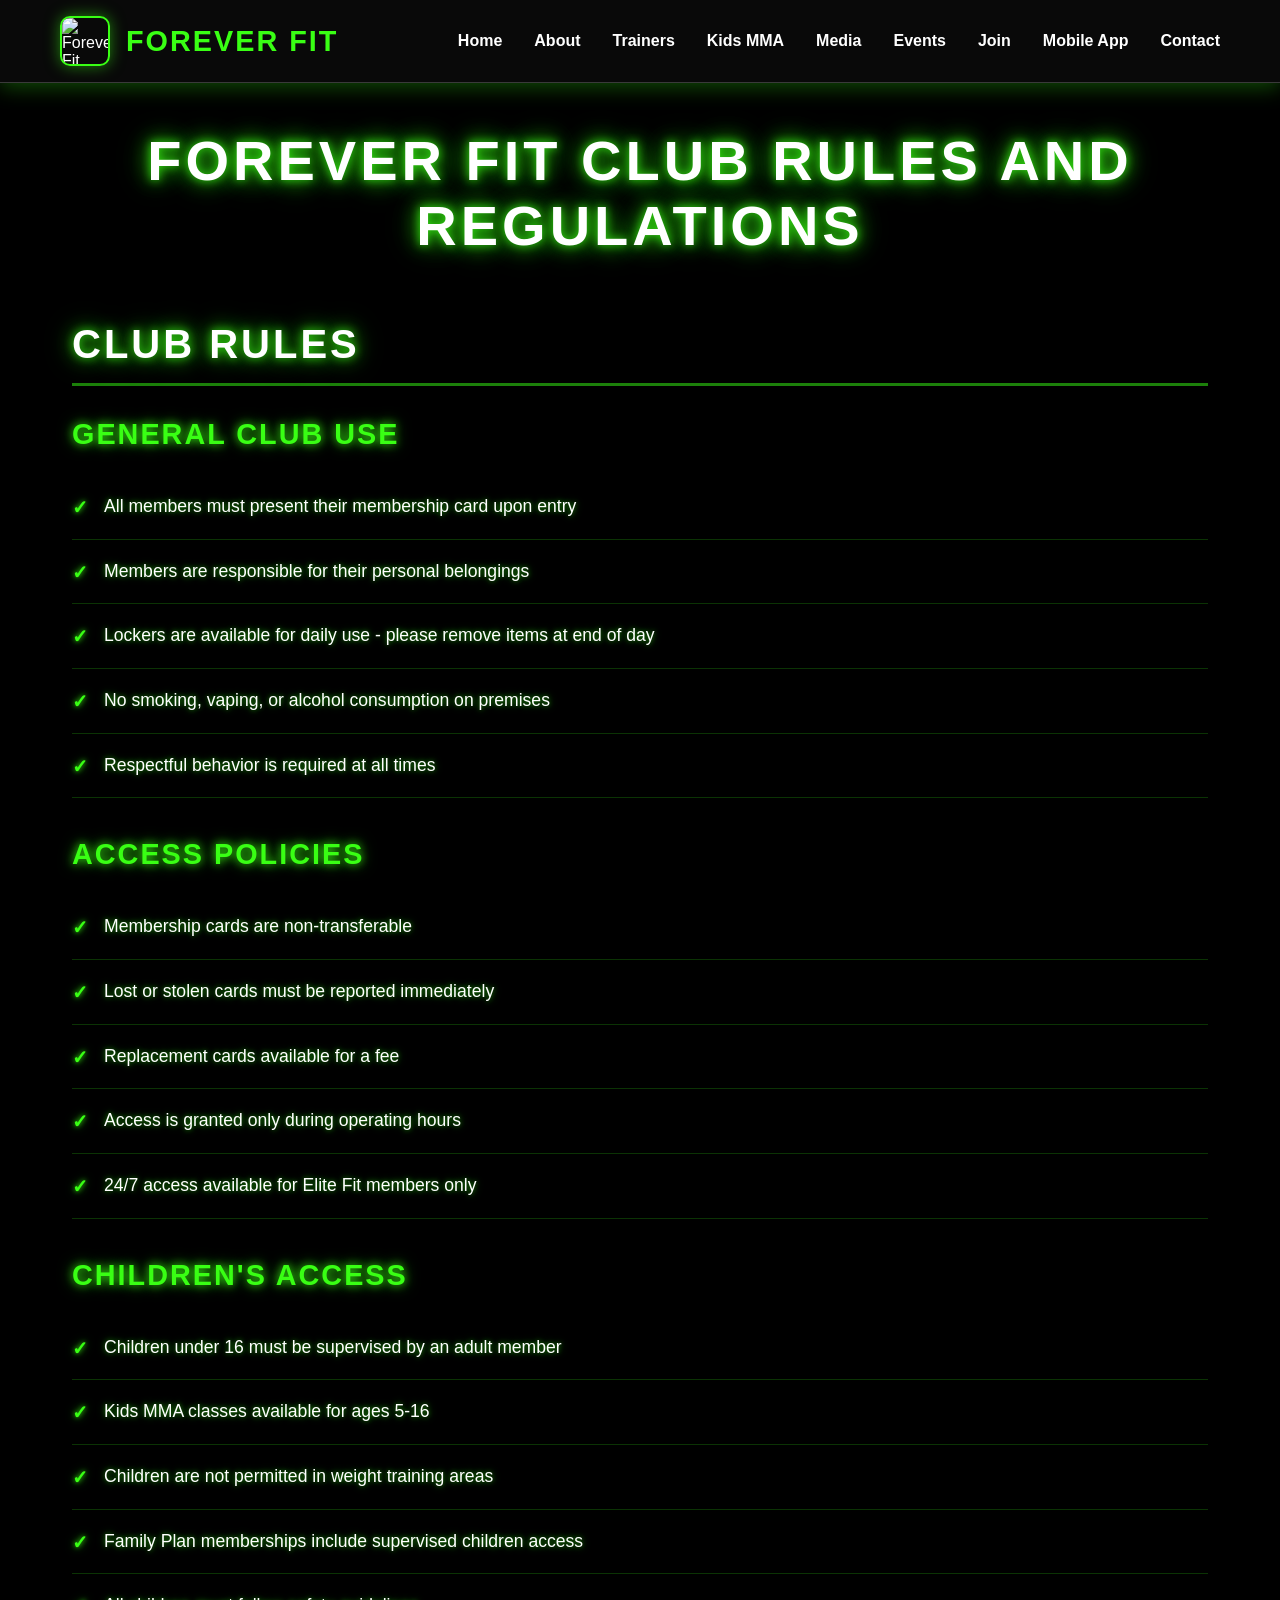
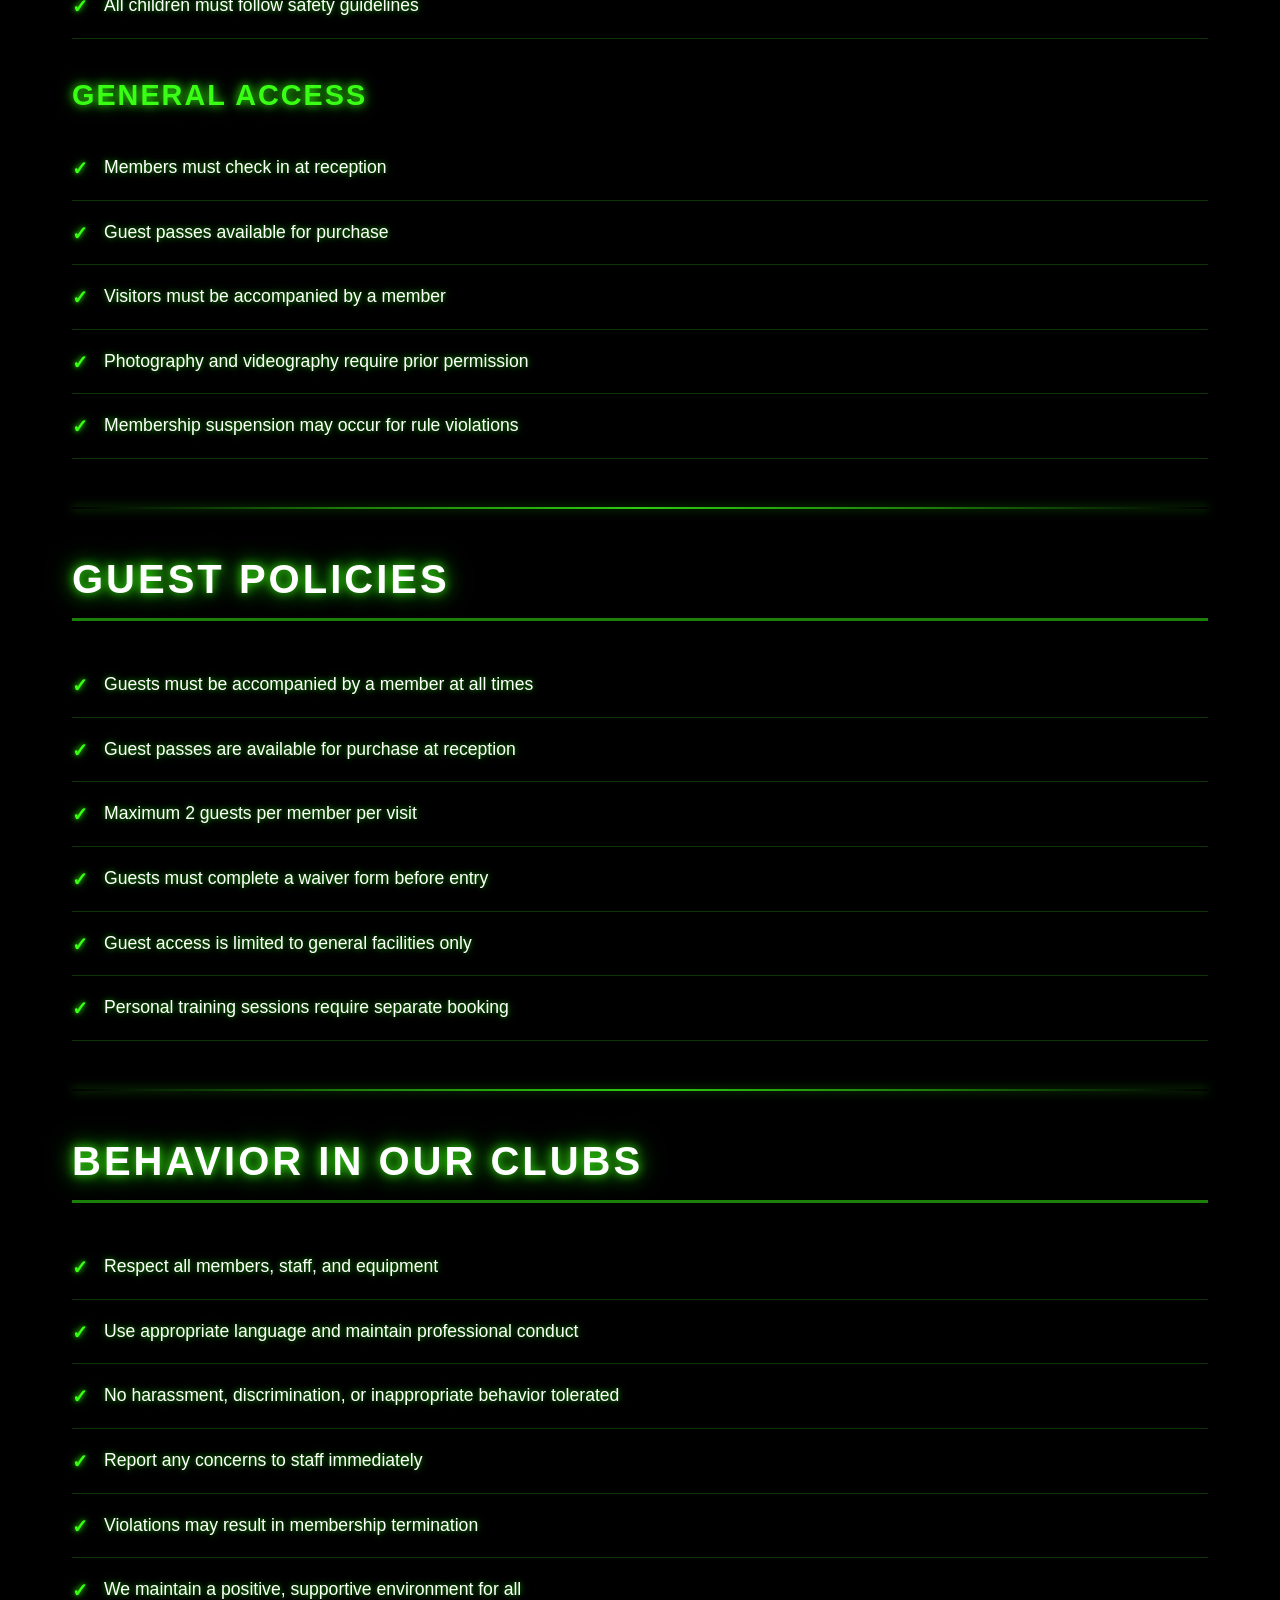
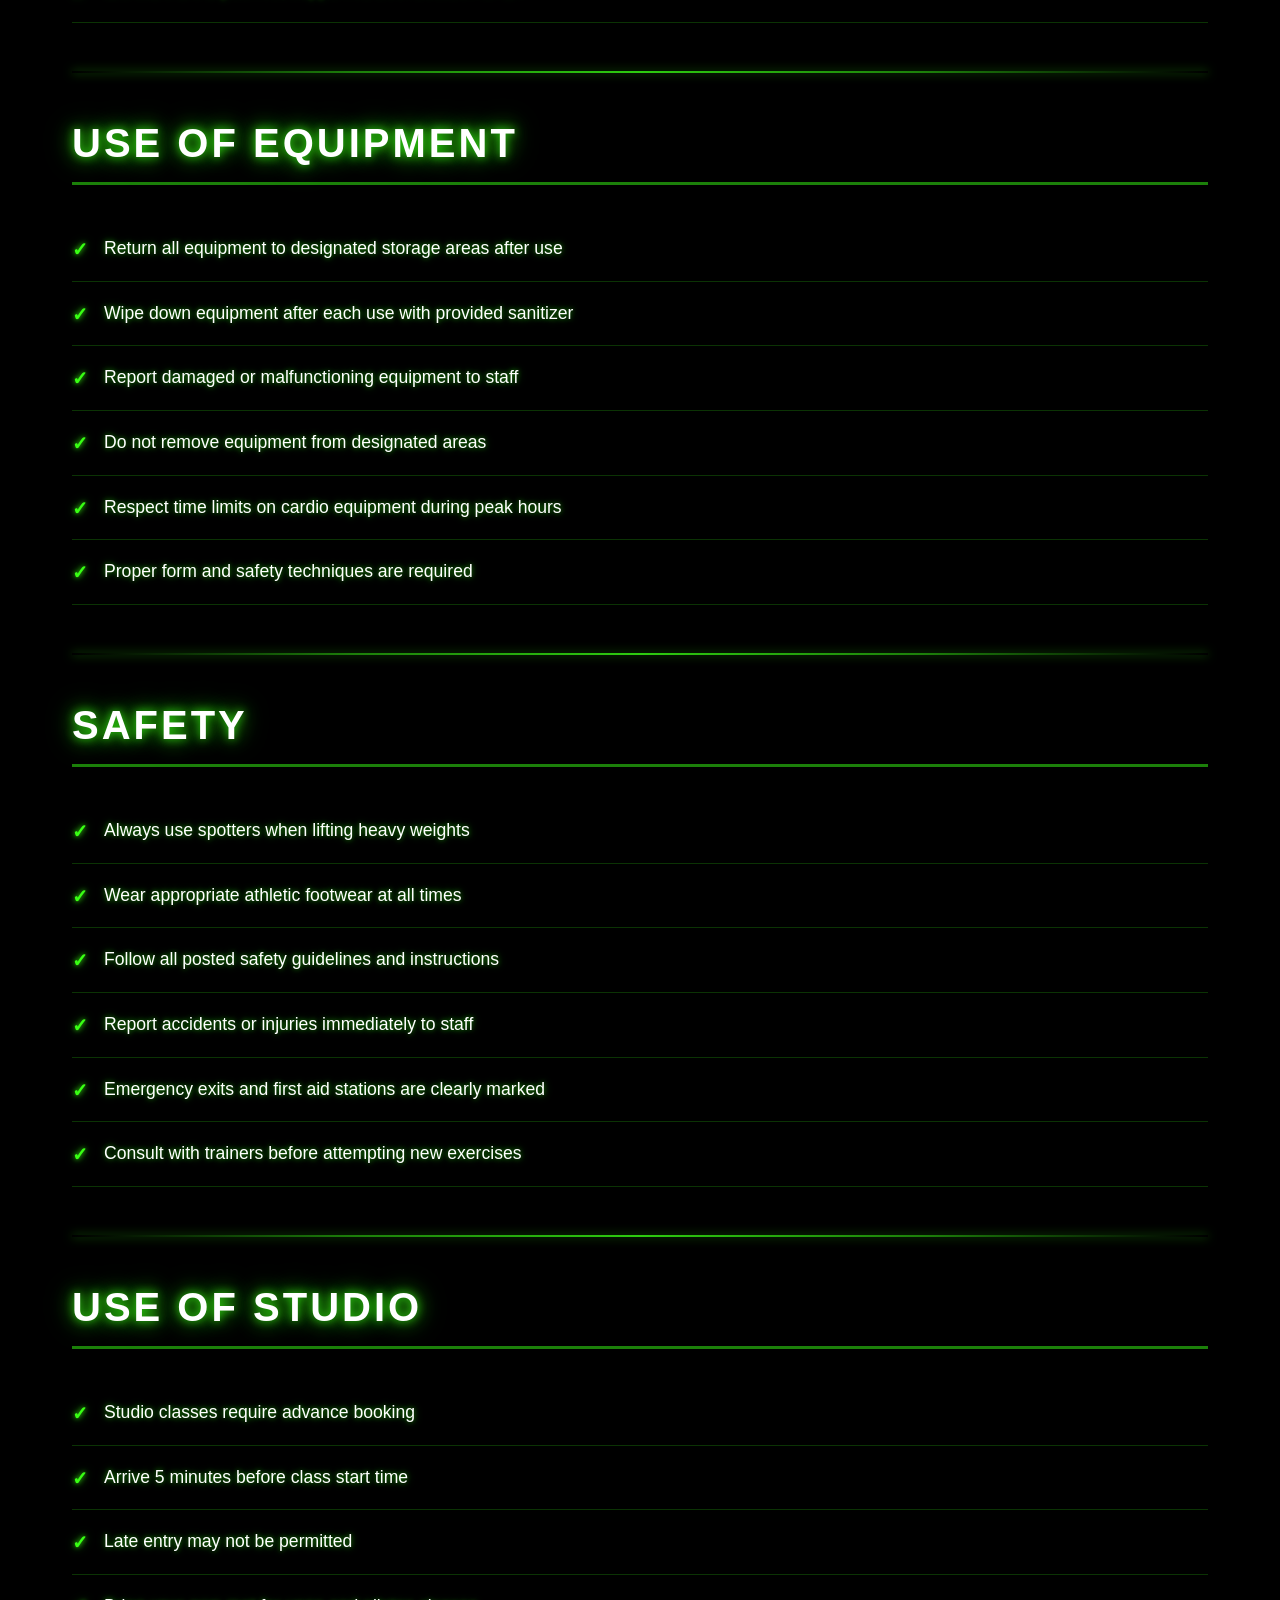
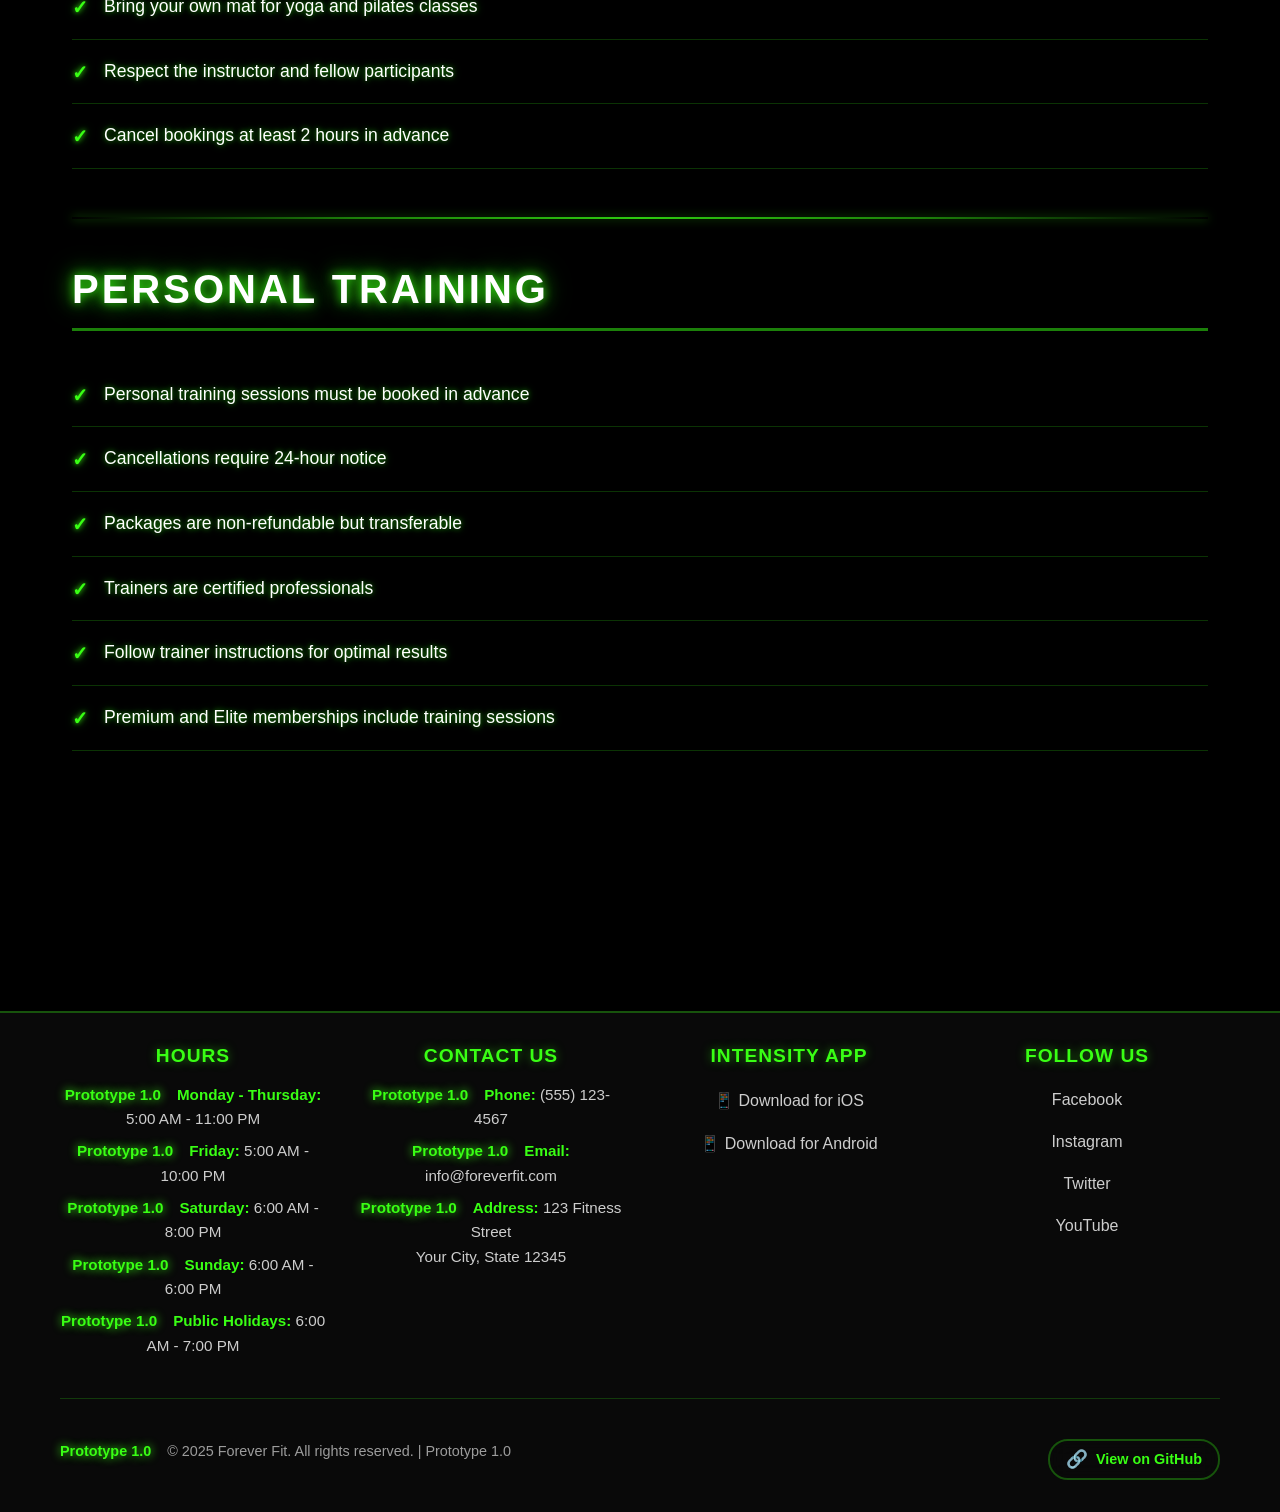
==== gym-rules.html @ a6844ccd "Complete mobile-responsive website - all pages optimized for mobile browsers" ====
<!DOCTYPE html>
<html lang="en">
<head>
    <meta charset="UTF-8">
    <meta name="viewport" content="width=device-width, initial-scale=1.0">
    <meta name="description" content="Forever Fit Gym - Club Rules and Regulations">
    <title>Forever Fit - Club Rules and Regulations</title>
    <link rel="stylesheet" href="css/styles.css">
    <link rel="stylesheet" href="css/gym-rules.css">
</head>
<body>
    <!-- Top Navigation Section -->
    <nav class="navbar" role="navigation" aria-label="Main navigation">
        <div class="nav-container">
            <div class="logo">
                <img src="images/splash enhanced.jpeg" alt="Forever Fit Logo" class="logo-image">
                <h1>FOREVER FIT</h1>
            </div>
            <ul class="nav-menu">
                <li><a href="index.html#home">Home</a></li>
                <li><a href="index.html#about">About</a></li>
                <li><a href="index.html#trainers">Trainers</a></li>
                <li><a href="index.html#kids-mma">Kids MMA</a></li>
                <li><a href="index.html#media">Media</a></li>
                <li><a href="index.html#events">Events</a></li>
                <li><a href="index.html#join">Join</a></li>
                <li><a href="index.html#mobile-app">Mobile App</a></li>
                <li><a href="index.html#contact">Contact</a></li>
            </ul>
            <button class="menu-toggle" aria-label="Toggle menu" aria-expanded="false">
                <span></span>
                <span></span>
                <span></span>
            </button>
        </div>
    </nav>

    <!-- Gym Rules Page Content -->
    <div class="gym-rules-page">
        <div class="gym-rules-background"></div>
        <div class="gym-rules-overlay"></div>
        
        <div class="gym-rules-container">
            <h1 class="gym-rules-main-title">FOREVER FIT CLUB RULES AND REGULATIONS</h1>
            
            <!-- Club Rules Section -->
            <section class="rules-section">
                <h2 class="rules-section-title">CLUB RULES</h2>
                
                <div class="rules-subsection">
                    <h3 class="rules-subtitle">General Club Use</h3>
                    <ul class="rules-list">
                        <li>All members must present their membership card upon entry</li>
                        <li>Members are responsible for their personal belongings</li>
                        <li>Lockers are available for daily use - please remove items at end of day</li>
                        <li>No smoking, vaping, or alcohol consumption on premises</li>
                        <li>Respectful behavior is required at all times</li>
                    </ul>
                </div>
                
                <div class="rules-subsection">
                    <h3 class="rules-subtitle">Access Policies</h3>
                    <ul class="rules-list">
                        <li>Membership cards are non-transferable</li>
                        <li>Lost or stolen cards must be reported immediately</li>
                        <li>Replacement cards available for a fee</li>
                        <li>Access is granted only during operating hours</li>
                        <li>24/7 access available for Elite Fit members only</li>
                    </ul>
                </div>
                
                <div class="rules-subsection">
                    <h3 class="rules-subtitle">Children's Access</h3>
                    <ul class="rules-list">
                        <li>Children under 16 must be supervised by an adult member</li>
                        <li>Kids MMA classes available for ages 5-16</li>
                        <li>Children are not permitted in weight training areas</li>
                        <li>Family Plan memberships include supervised children access</li>
                        <li>All children must follow safety guidelines</li>
                    </ul>
                </div>
                
                <div class="rules-subsection">
                    <h3 class="rules-subtitle">General Access</h3>
                    <ul class="rules-list">
                        <li>Members must check in at reception</li>
                        <li>Guest passes available for purchase</li>
                        <li>Visitors must be accompanied by a member</li>
                        <li>Photography and videography require prior permission</li>
                        <li>Membership suspension may occur for rule violations</li>
                    </ul>
                </div>
            </section>
            
            <div class="rules-divider"></div>
            
            <!-- Guest Policies Section -->
            <section class="rules-section">
                <h2 class="rules-section-title">GUEST POLICIES</h2>
                <ul class="rules-list">
                    <li>Guests must be accompanied by a member at all times</li>
                    <li>Guest passes are available for purchase at reception</li>
                    <li>Maximum 2 guests per member per visit</li>
                    <li>Guests must complete a waiver form before entry</li>
                    <li>Guest access is limited to general facilities only</li>
                    <li>Personal training sessions require separate booking</li>
                </ul>
            </section>
            
            <div class="rules-divider"></div>
            
            <!-- Behavior in Our Clubs -->
            <section class="rules-section">
                <h2 class="rules-section-title">BEHAVIOR IN OUR CLUBS</h2>
                <ul class="rules-list">
                    <li>Respect all members, staff, and equipment</li>
                    <li>Use appropriate language and maintain professional conduct</li>
                    <li>No harassment, discrimination, or inappropriate behavior tolerated</li>
                    <li>Report any concerns to staff immediately</li>
                    <li>Violations may result in membership termination</li>
                    <li>We maintain a positive, supportive environment for all</li>
                </ul>
            </section>
            
            <div class="rules-divider"></div>
            
            <!-- Use of Equipment -->
            <section class="rules-section">
                <h2 class="rules-section-title">USE OF EQUIPMENT</h2>
                <ul class="rules-list">
                    <li>Return all equipment to designated storage areas after use</li>
                    <li>Wipe down equipment after each use with provided sanitizer</li>
                    <li>Report damaged or malfunctioning equipment to staff</li>
                    <li>Do not remove equipment from designated areas</li>
                    <li>Respect time limits on cardio equipment during peak hours</li>
                    <li>Proper form and safety techniques are required</li>
                </ul>
            </section>
            
            <div class="rules-divider"></div>
            
            <!-- Safety -->
            <section class="rules-section">
                <h2 class="rules-section-title">SAFETY</h2>
                <ul class="rules-list">
                    <li>Always use spotters when lifting heavy weights</li>
                    <li>Wear appropriate athletic footwear at all times</li>
                    <li>Follow all posted safety guidelines and instructions</li>
                    <li>Report accidents or injuries immediately to staff</li>
                    <li>Emergency exits and first aid stations are clearly marked</li>
                    <li>Consult with trainers before attempting new exercises</li>
                </ul>
            </section>
            
            <div class="rules-divider"></div>
            
            <!-- Use of Studio -->
            <section class="rules-section">
                <h2 class="rules-section-title">USE OF STUDIO</h2>
                <ul class="rules-list">
                    <li>Studio classes require advance booking</li>
                    <li>Arrive 5 minutes before class start time</li>
                    <li>Late entry may not be permitted</li>
                    <li>Bring your own mat for yoga and pilates classes</li>
                    <li>Respect the instructor and fellow participants</li>
                    <li>Cancel bookings at least 2 hours in advance</li>
                </ul>
            </section>
            
            <div class="rules-divider"></div>
            
            <!-- Personal Training -->
            <section class="rules-section">
                <h2 class="rules-section-title">PERSONAL TRAINING</h2>
                <ul class="rules-list">
                    <li>Personal training sessions must be booked in advance</li>
                    <li>Cancellations require 24-hour notice</li>
                    <li>Packages are non-refundable but transferable</li>
                    <li>Trainers are certified professionals</li>
                    <li>Follow trainer instructions for optimal results</li>
                    <li>Premium and Elite memberships include training sessions</li>
                </ul>
            </section>
        </div>
    </div>

    <!-- Footer -->
    <footer class="footer gym-rules-footer">
        <div class="container">
            <div class="footer-content">
                <div class="footer-section">
                    <h3>Hours</h3>
                    <p><strong>Monday - Thursday:</strong> 5:00 AM - 11:00 PM</p>
                    <p><strong>Friday:</strong> 5:00 AM - 10:00 PM</p>
                    <p><strong>Saturday:</strong> 6:00 AM - 8:00 PM</p>
                    <p><strong>Sunday:</strong> 6:00 AM - 6:00 PM</p>
                    <p><strong>Public Holidays:</strong> 6:00 AM - 7:00 PM</p>
                </div>
                
                <div class="footer-section">
                    <h3>Contact Us</h3>
                    <p><strong>Phone:</strong> (555) 123-4567</p>
                    <p><strong>Email:</strong> info@foreverfit.com</p>
                    <p><strong>Address:</strong> 123 Fitness Street<br>Your City, State 12345</p>
                </div>
                
                <div class="footer-section">
                    <h3>Intensity App</h3>
                    <div class="app-links">
                        <a href="https://apps.apple.com/app/forevergym" target="_blank" class="app-link">📱 Download for iOS</a>
                        <a href="https://play.google.com/store/apps/details?id=com.forevergym" target="_blank" class="app-link">📱 Download for Android</a>
                    </div>
                </div>
                
                <div class="footer-section">
                    <h3>Follow Us</h3>
                    <div class="social-links">
                        <a href="#" class="social-link">Facebook</a>
                        <a href="#" class="social-link">Instagram</a>
                        <a href="#" class="social-link">Twitter</a>
                        <a href="#" class="social-link">YouTube</a>
                    </div>
                </div>
            </div>
            
            <div class="footer-bottom">
                <p>&copy; 2025 Forever Fit. All rights reserved. | Prototype 1.0</p>
                <div class="footer-links">
                    <a href="https://github.com/Seanpenny/forever_fit_website" target="_blank" rel="noopener noreferrer" class="github-link">
                        <span>🔗</span> View on GitHub
                    </a>
                </div>
            </div>
        </div>
    </footer>

    <script src="js/main.js"></script>
</body>
</html>
---- css/styles.css ----
/* Forever Fit Gym Website - Green Theme with Matrix Warp Effect */

:root {
    /* Professional Black & White with Minimal Green Accents */
    --lime-green: #39FF14;
    --lime-green-dark: #2ECC00;
    --lime-green-light: #7AFF5C;
    --green-accent: #00FF41;
    --green-subtle: rgba(57, 255, 20, 0.2);
    --green-minimal: rgba(57, 255, 20, 0.1);
    --dark-bg: #000000;
    --dark-surface: #0F0F0F;
    --dark-surface-light: #1A1A1A;
    --text-light: #FFFFFF;
    --text-light-muted: rgba(255, 255, 255, 0.9);
    --text-dark: #000000;
    --overlay-dark: rgba(0, 0, 0, 0.7);
    --border-subtle: rgba(255, 255, 255, 0.2);
    --accent-white: #FFFFFF;
    --accent-gray: #808080;
}

* {
    margin: 0;
    padding: 0;
    box-sizing: border-box;
}

html {
    scroll-behavior: smooth;
}

body {
    font-family: -apple-system, BlinkMacSystemFont, 'Segoe UI', 'Roboto', 'Oxygen',
        'Ubuntu', 'Cantarell', 'Fira Sans', 'Droid Sans', 'Helvetica Neue', sans-serif;
    -webkit-font-smoothing: antialiased;
    -moz-osx-font-smoothing: grayscale;
    background-color: var(--dark-bg);
    color: var(--text-light);
    overflow-x: hidden;
}

.container {
    max-width: 1200px;
    margin: 0 auto;
    padding: 0 20px;
}

/* ===== NAVIGATION SECTION ===== */
.navbar {
    position: fixed;
    top: 0;
    left: 0;
    right: 0;
    background: rgba(10, 10, 10, 0.98);
    backdrop-filter: blur(10px);
    z-index: 1000;
    padding: 1rem 0;
    border-bottom: 1px solid var(--border-subtle);
    box-shadow: 0 2px 10px rgba(0, 0, 0, 0.5);
}

.nav-container {
    max-width: 1200px;
    margin: 0 auto;
    padding: 0 20px;
    display: flex;
    justify-content: space-between;
    align-items: center;
}

.logo {
    display: flex;
    align-items: center;
    gap: 1rem;
}

.logo-image {
    width: 50px;
    height: 50px;
    object-fit: cover;
    border-radius: 10px;
    border: 2px solid var(--lime-green);
    box-shadow: 0 0 15px rgba(57, 255, 20, 0.5);
    transition: all 0.3s ease;
}

.logo-image:hover {
    transform: scale(1.1) rotate(5deg);
    box-shadow: 0 0 25px rgba(57, 255, 20, 0.8);
}

.logo h1 {
    font-size: 1.8rem;
    font-weight: 900;
    color: var(--lime-green);
    letter-spacing: 2px;
    margin: 0;
}

.nav-menu {
    display: flex;
    list-style: none;
    gap: 2rem;
}

.nav-menu a {
    color: var(--text-light);
    text-decoration: none;
    font-weight: 600;
    font-size: 1rem;
    transition: all 0.3s ease;
    position: relative;
    padding: 0.5rem 0;
}

.nav-menu a::after {
    content: '';
    position: absolute;
    bottom: 0;
    left: 0;
    width: 0;
    height: 2px;
    background: var(--lime-green);
    transition: width 0.3s ease;
}

.nav-menu a:hover {
    color: var(--lime-green);
}

.nav-menu a:hover::after {
    width: 100%;
}

.nav-menu a.gym-rules-btn::after {
    display: none;
}

.menu-toggle {
    display: none;
    flex-direction: column;
    background: transparent;
    border: none;
    cursor: pointer;
    gap: 5px;
    padding: 5px;
    z-index: 1001;
}

.menu-toggle span {
    width: 25px;
    height: 3px;
    background: var(--lime-green);
    transition: all 0.3s ease;
    display: block;
}

.menu-toggle.active span:nth-child(1) {
    transform: rotate(45deg) translate(8px, 8px);
}

.menu-toggle.active span:nth-child(2) {
    opacity: 0;
}

.menu-toggle.active span:nth-child(3) {
    transform: rotate(-45deg) translate(7px, -7px);
}

/* Gym Rules Button in Navigation */
.gym-rules-btn {
    display: flex;
    align-items: center;
    gap: 0.5rem;
    padding: 0.5rem 1rem;
    background: rgba(26, 26, 26, 0.9);
    border: 2px solid rgba(57, 255, 20, 0.5);
    border-radius: 8px;
    transition: all 0.3s ease;
    position: relative;
}

.gym-rules-btn:hover {
    background: rgba(57, 255, 20, 0.2);
    border-color: rgba(57, 255, 20, 1);
    box-shadow: 0 0 15px rgba(57, 255, 20, 0.5);
    transform: translateY(-2px);
}

.gym-rules-text {
    color: var(--lime-green);
    font-weight: 700;
    font-size: 0.9rem;
    text-transform: uppercase;
    letter-spacing: 1px;
}

.gym-rules-logo {
    width: 24px;
    height: 24px;
    border-radius: 4px;
    object-fit: cover;
    border: 1px solid rgba(57, 255, 20, 0.5);
}

@media (max-width: 768px) {
    .gym-rules-btn {
        padding: 0.4rem 0.8rem;
        margin-top: 0.5rem;
    }
    
    .gym-rules-text {
        font-size: 0.8rem;
    }
    
    .gym-rules-logo {
        width: 20px;
        height: 20px;
    }
}

/* ===== SECTION 1: HERO WITH MATRIX WARP BACKGROUND ===== */
.hero-section {
    position: relative;
    min-height: 100vh;
    display: flex;
    align-items: center;
    justify-content: center;
    overflow: hidden;
    padding-top: 80px;
}

/* Gym Rules Button - Top Right Corner */
.gym-rules-btn-corner {
    position: absolute;
    top: 100px;
    right: 30px;
    z-index: 100;
    display: flex;
    align-items: center;
    gap: 0.5rem;
    padding: 0.6rem 1rem;
    background: rgba(0, 0, 0, 0.85);
    border: 2px solid rgba(57, 255, 20, 0.6);
    border-radius: 8px;
    text-decoration: none;
    transition: all 0.3s ease;
    backdrop-filter: blur(10px);
    box-shadow: 0 4px 15px rgba(0, 0, 0, 0.5);
}

.gym-rules-btn-corner:hover {
    background: rgba(57, 255, 20, 0.15);
    border-color: rgba(57, 255, 20, 1);
    box-shadow: 0 0 20px rgba(57, 255, 20, 0.6);
    transform: translateY(-2px);
}

.gym-rules-btn-corner span {
    color: var(--lime-green);
    font-weight: 700;
    font-size: 0.85rem;
    text-transform: uppercase;
    letter-spacing: 1px;
}

.gym-rules-icon {
    width: 24px;
    height: 24px;
    border-radius: 4px;
    object-fit: cover;
    border: 1px solid rgba(57, 255, 20, 0.5);
}

/* Hero Background Image - Slides from Bottom */
.hero-background-image {
    position: absolute;
    top: 0;
    left: 0;
    width: 100%;
    height: 100%;
    background-image: url('../images/ff_newhome.jpg');
    background-size: cover;
    background-position: center;
    background-repeat: no-repeat;
    z-index: 0;
    opacity: 0;
    transform: translateY(100%);
    transition: opacity 0.3s ease;
}

.hero-section.animate .hero-background-image {
    animation: slideInFromBottom 1.2s ease-out 0.3s forwards;
}

@keyframes slideInFromBottom {
    from {
        opacity: 0;
        transform: translateY(100%);
    }
    to {
        opacity: 1;
        transform: translateY(0);
    }
}

.hero-background {
    position: absolute;
    top: 0;
    left: 0;
    width: 100%;
    height: 100%;
    z-index: 1;
    overflow: hidden;
    background-image: url('../images/ff_newhome.jpg');
    background-size: cover;
    background-position: center;
    background-repeat: no-repeat;
}

.hero-video {
    position: absolute;
    top: 0;
    left: 0;
    width: 100%;
    height: 100%;
    object-fit: cover;
    min-width: 100%;
    min-height: 100%;
    z-index: 1;
    pointer-events: none;
    will-change: transform;
    /* GIF support */
    display: block;
}

/* Subtle Overlay - Professional */
.matrix-overlay {
    position: absolute;
    top: 0;
    left: 0;
    width: 100%;
    height: 100%;
    background: rgba(0, 0, 0, 0.3);
    z-index: 2;
}

.hero-content {
    position: relative;
    z-index: 3;
    text-align: center;
    padding: 2rem;
    animation: fadeInUp 1s ease-out;
}

.hero-title {
    font-size: 4rem;
    font-weight: 900;
    color: var(--lime-green);
    margin-bottom: 1rem;
    letter-spacing: 3px;
}

.hero-subtitle {
    font-size: 1.5rem;
    color: var(--text-light);
    margin-bottom: 2rem;
    text-shadow: 0 2px 10px rgba(0, 0, 0, 0.8);
}

.hero-buttons {
    display: flex;
    gap: 1.5rem;
    justify-content: center;
    flex-wrap: wrap;
    margin-top: 1rem;
}

.cta-button {
    background: var(--lime-green);
    color: var(--text-dark);
    border: none;
    padding: 1rem 3rem;
    font-size: 1.2rem;
    font-weight: 700;
    border-radius: 50px;
    cursor: pointer;
    transition: all 0.3s ease;
    box-shadow: 0 4px 15px rgba(0, 0, 0, 0.3);
    text-transform: uppercase;
    letter-spacing: 1px;
    text-decoration: none;
    display: inline-block;
}

.cta-button:hover {
    transform: translateY(-3px);
    box-shadow: 0 6px 20px rgba(0, 0, 0, 0.4);
    background: var(--lime-green-light);
}

.cta-primary {
    background: var(--lime-green);
    color: var(--text-dark);
}

.cta-primary:hover {
    background: var(--lime-green-light);
}

.cta-secondary {
    background: transparent;
    color: var(--lime-green);
    border: 2px solid var(--lime-green);
}

.cta-secondary:hover {
    background: rgba(57, 255, 20, 0.1);
    border-color: var(--lime-green-light);
    color: var(--lime-green-light);
    box-shadow: 0 6px 20px rgba(57, 255, 20, 0.3);
}

.cta-button-secondary {
    background: transparent;
    color: var(--lime-green);
    border: 2px solid var(--lime-green);
}

.cta-button-secondary:hover {
    background: rgba(57, 255, 20, 0.1);
    border-color: var(--lime-green-light);
    color: var(--lime-green-light);
    box-shadow: 0 6px 20px rgba(57, 255, 20, 0.3);
}

/* Scroll indicator removed - replaced with two hero buttons */

@keyframes fadeInUp {
    from {
        opacity: 0;
        transform: translateY(30px);
    }
    to {
        opacity: 1;
        transform: translateY(0);
    }
}

/* ===== SECTION 2: ABOUT SECTION ===== */
.about-section {
    padding: 80px 0;
    background: var(--dark-bg);
    position: relative;
    min-height: 450px;
    display: flex;
    align-items: center;
    overflow: hidden;
}

.about-background-image {
    position: absolute;
    top: 0;
    left: 0;
    width: 100%;
    height: 100%;
    background-image: url('../images/FF img2.jpg');
    background-size: cover;
    background-position: center;
    background-repeat: no-repeat;
    z-index: 0;
    opacity: 0;
    transform: translateX(100%);
    transition: opacity 0.3s ease;
}

.about-section.animate .about-background-image {
    animation: slideInFromRightBackground 1.2s ease-out 0.3s forwards;
}

@keyframes slideInFromRightBackground {
    from {
        opacity: 0;
        transform: translateX(100%);
    }
    to {
        opacity: 0.3;
        transform: translateX(0);
    }
}

.about-section::before {
    content: '';
    position: absolute;
    top: 0;
    left: 0;
    right: 0;
    height: 1px;
    background: var(--border-subtle);
}

.section-title {
    font-size: 3rem;
    font-weight: 900;
    color: var(--text-light);
    text-align: center;
    margin-bottom: 3rem;
    letter-spacing: 2px;
    display: flex;
    justify-content: center;
    align-items: center;
    gap: 1rem;
    flex-wrap: wrap;
}

.section-title .title-word {
    display: inline-block;
    opacity: 0;
    transform: translateX(200px);
}

.section-title.animate .title-word:nth-child(1) {
    animation: slideInFromRight 0.6s ease-out 0.3s forwards;
}

.section-title.animate .title-word:nth-child(2) {
    animation: slideInFromRight 0.6s ease-out 0.7s forwards;
}

.section-title.animate .title-word:nth-child(3) {
    animation: slideInFromRight 0.6s ease-out 1.1s forwards;
}

.section-title.animate .title-word:nth-child(4) {
    animation: slideInFromRight 0.6s ease-out 1.5s forwards;
}

@keyframes slideInFromRight {
    from {
        opacity: 0;
        transform: translateX(200px);
    }
    to {
        opacity: 1;
        transform: translateX(0);
    }
}

.section-title .accent {
    color: var(--lime-green);
}

.about-content {
    display: grid;
    grid-template-columns: 1fr;
    gap: 3rem;
    position: relative;
    z-index: 1;
}

.about-text {
    text-align: center;
    font-size: 1.2rem;
    line-height: 1.8;
    color: rgba(255, 255, 255, 0.9);
    max-width: 800px;
    margin: 0 auto;
    position: relative;
}

.about-text .sentence {
    margin-bottom: 1.5rem;
    opacity: 0;
}

.about-text.animate .sentence.slide-in-left {
    animation: slideInFromLeft 0.8s ease-out forwards;
}

.about-text.animate .sentence.slide-in-right {
    animation: slideInFromRight 0.8s ease-out forwards;
}

.about-text.animate .sentence.sentence-1 {
    animation-delay: 1.5s;
}

.about-text.animate .sentence.sentence-2 {
    animation-delay: 2.1s;
}

.about-text.animate .sentence.sentence-3 {
    animation-delay: 2.7s;
}

.about-text.animate .sentence.sentence-4 {
    animation-delay: 3.3s;
}

.about-text.animate .sentence.sentence-5 {
    animation-delay: 3.9s;
}

@keyframes slideInFromLeft {
    from {
        opacity: 0;
        transform: translateX(-200px);
    }
    to {
        opacity: 1;
        transform: translateX(0);
    }
}

/* Feature cards appear animation */
.about-features {
    display: grid;
    grid-template-columns: repeat(auto-fit, minmax(220px, 1fr));
    gap: 1.5rem;
    margin-top: 3rem;
    opacity: 0;
    max-width: 900px;
    margin-left: auto;
    margin-right: auto;
}

.about-features.animate {
    animation: fadeInScale 1s ease-out 4.5s forwards;
}

.about-features.animate .feature-card {
    opacity: 0;
    transform: translateY(50px);
}

.about-features.animate .feature-card:nth-child(1) {
    animation: fadeInUp 0.6s ease-out 4.8s forwards;
}

.about-features.animate .feature-card:nth-child(2) {
    animation: fadeInUp 0.6s ease-out 5s forwards;
}

.about-features.animate .feature-card:nth-child(3) {
    animation: fadeInUp 0.6s ease-out 5.2s forwards;
}

.about-features.animate .feature-card:nth-child(4) {
    animation: fadeInUp 0.6s ease-out 5.4s forwards;
}

.about-features.animate .feature-card:nth-child(5) {
    animation: fadeInUp 0.6s ease-out 5.6s forwards;
}

.about-features.animate .feature-card:nth-child(6) {
    animation: fadeInUp 0.6s ease-out 5.8s forwards;
}

.about-features.animate .feature-card:nth-child(7) {
    animation: fadeInUp 0.6s ease-out 6s forwards;
}

.about-features.animate .feature-card:nth-child(8) {
    animation: fadeInUp 0.6s ease-out 6.2s forwards;
}

.about-features.animate .feature-card:nth-child(9) {
    animation: fadeInUp 0.6s ease-out 6.4s forwards;
}

@keyframes fadeInScale {
    from {
        opacity: 0;
        transform: scale(0.8);
    }
    to {
        opacity: 1;
        transform: scale(1);
    }
}

@keyframes fadeInUp {
    from {
        opacity: 0;
        transform: translateY(50px);
    }
    to {
        opacity: 1;
        transform: translateY(0);
    }
}

.feature-card {
    background: rgba(26, 26, 26, 0.8);
    padding: 2rem;
    border-radius: 20px;
    text-align: center;
    border: 2px solid transparent;
    transition: all 0.3s ease;
    backdrop-filter: blur(10px);
    opacity: 0;
    transform: translateY(50px);
    animation: fadeInUp 0.6s ease-out forwards;
}

.feature-card:nth-child(1) {
    animation-delay: 0.1s;
}

.feature-card:nth-child(2) {
    animation-delay: 0.2s;
}

.feature-card:nth-child(3) {
    animation-delay: 0.3s;
}

@keyframes fadeInUp {
    from {
        opacity: 0;
        transform: translateY(50px);
    }
    to {
        opacity: 1;
        transform: translateY(0);
    }
}


.feature-card {
    background: rgba(26, 26, 26, 0.8);
    padding: 1.5rem;
    border-radius: 15px;
    text-align: center;
    border: 2px solid transparent;
    transition: all 0.3s ease;
    backdrop-filter: blur(10px);
    max-width: 280px;
    margin: 0 auto;
}

.feature-card:hover {
    border-color: var(--lime-green);
    box-shadow: 0 4px 15px rgba(0, 0, 0, 0.3);
    transform: translateY(-5px);
    background: var(--dark-surface-light);
}

.feature-icon-wrapper {
    position: relative;
    width: 80px;
    height: 80px;
    margin: 0 auto 1rem;
    border-radius: 50%;
    overflow: hidden;
    border: 2px solid var(--lime-green);
    box-shadow: 0 0 15px rgba(57, 255, 20, 0.5);
    transition: all 0.3s ease;
    background: var(--dark-surface);
}

.feature-card:hover .feature-icon-wrapper {
    transform: scale(1.1) rotate(5deg);
    box-shadow: 0 0 30px rgba(57, 255, 20, 0.8);
    border-color: var(--lime-green-light);
}

.feature-icon-image {
    width: 100%;
    height: 100%;
    object-fit: cover;
    opacity: 0.7;
    transition: all 0.3s ease;
}

.feature-card:hover .feature-icon-image {
    opacity: 1;
    transform: scale(1.1);
}

.feature-icon-overlay {
    position: absolute;
    top: 50%;
    left: 50%;
    transform: translate(-50%, -50%);
    font-size: 2.2rem;
    z-index: 2;
    text-shadow: 0 0 10px rgba(0, 0, 0, 0.8);
    transition: all 0.3s ease;
}

.feature-card:hover .feature-icon-overlay {
    transform: translate(-50%, -50%) scale(1.2);
    filter: drop-shadow(0 0 10px var(--lime-green));
}

.feature-icon {
    font-size: 3rem;
    margin-bottom: 1rem;
}

.feature-card h3 {
    color: var(--lime-green);
    font-size: 1.2rem;
    margin-bottom: 0.8rem;
}

.feature-card p {
    color: rgba(255, 255, 255, 0.8);
    line-height: 1.5;
    font-size: 0.95rem;
}

/* ===== FOUNDERS & LEADERSHIP SECTION ===== */
.founders-section {
    padding: 80px 0;
    background: linear-gradient(180deg, var(--dark-surface) 0%, var(--dark-bg) 100%);
    position: relative;
}

.founders-subtitle {
    text-align: center;
    color: rgba(255, 255, 255, 0.7);
    font-size: 1.1rem;
    margin-bottom: 3rem;
    margin-top: 1rem;
}

.founders-grid {
    display: grid;
    grid-template-columns: repeat(auto-fit, minmax(400px, 1fr));
    gap: 3rem;
    margin-top: 2rem;
}

.founder-card {
    background: rgba(15, 15, 15, 0.9);
    border-radius: 20px;
    overflow: hidden;
    border: 1px solid rgba(255, 255, 255, 0.1);
    transition: all 0.4s ease;
    box-shadow: 0 4px 20px rgba(0, 0, 0, 0.5);
}

.founder-card:hover {
    border-color: rgba(255, 255, 255, 0.3);
    box-shadow: 0 8px 30px rgba(0, 0, 0, 0.7);
    transform: translateY(-5px);
}

.founder-image {
    width: 100%;
    height: 300px;
    overflow: hidden;
    position: relative;
}

.founder-image img {
    width: 100%;
    height: 100%;
    object-fit: cover;
    transition: transform 0.4s ease;
}

.founder-card:hover .founder-image img {
    transform: scale(1.05);
}

.founder-content {
    padding: 2rem;
}

.founder-badges {
    display: flex;
    gap: 0.5rem;
    flex-wrap: wrap;
    margin-bottom: 1rem;
}

.founder-badge {
    background: rgba(57, 255, 20, 0.15);
    color: rgba(57, 255, 20, 0.9);
    padding: 0.4rem 1rem;
    border-radius: 20px;
    font-size: 0.75rem;
    font-weight: 700;
    text-transform: uppercase;
    letter-spacing: 1px;
    border: 1px solid rgba(57, 255, 20, 0.3);
}

.founder-name {
    color: var(--text-light);
    font-size: 2rem;
    font-weight: 900;
    margin-bottom: 0.5rem;
    text-transform: uppercase;
    letter-spacing: 2px;
}

.founder-role {
    color: rgba(255, 255, 255, 0.7);
    font-size: 1rem;
    margin-bottom: 1rem;
    font-weight: 600;
}

.founder-bio {
    color: rgba(255, 255, 255, 0.8);
    font-size: 0.95rem;
    line-height: 1.6;
    margin-bottom: 1.5rem;
}

.founder-btn {
    background: transparent;
    color: var(--text-light);
    border: 2px solid rgba(255, 255, 255, 0.3);
    padding: 0.8rem 2rem;
    font-size: 0.9rem;
    font-weight: 700;
    border-radius: 5px;
    cursor: pointer;
    transition: all 0.3s ease;
    text-transform: uppercase;
    letter-spacing: 1px;
}

.founder-btn:hover {
    background: rgba(57, 255, 20, 0.1);
    border-color: rgba(57, 255, 20, 0.5);
    color: rgba(57, 255, 20, 0.9);
}

@media (max-width: 768px) {
    .founders-grid {
        grid-template-columns: 1fr;
        gap: 2rem;
    }
    
    .founder-image {
        height: 250px;
    }
}

/* ===== SECTION 2.5: OUR LEADERS AND FOUNDERS ===== */
.leaders-founders-section {
    padding: 80px 0;
    background: linear-gradient(180deg, var(--dark-surface) 0%, var(--dark-bg) 100%);
    position: relative;
    min-height: 600px;
    overflow: hidden;
}

.leaders-background-image {
    position: absolute;
    top: 0;
    left: 0;
    width: 100%;
    height: 100%;
    background-image: url('../images/img3.jpg');
    background-size: cover;
    background-position: center;
    background-repeat: no-repeat;
    z-index: 0;
    opacity: 0.2;
}

.leaders-founders-section .container {
    position: relative;
    z-index: 1;
}

.leaders-grid {
    display: grid;
    grid-template-columns: repeat(auto-fit, minmax(400px, 1fr));
    gap: 3rem;
    margin-bottom: 3rem;
}

.leader-card {
    background: rgba(0, 0, 0, 0.7);
    border: 2px solid rgba(57, 255, 20, 0.2);
    border-radius: 20px;
    padding: 2.5rem;
    transition: all 0.4s cubic-bezier(0.25, 0.46, 0.45, 0.94);
    backdrop-filter: blur(10px);
    text-align: center;
    animation: fadeInUp 0.6s ease-out;
    animation-fill-mode: both;
}

.leader-card:nth-child(1) { animation-delay: 0.1s; }
.leader-card:nth-child(2) { animation-delay: 0.2s; }

.leader-card:hover {
    transform: translateY(-10px);
    border-color: var(--lime-green);
    box-shadow: 0 15px 40px rgba(57, 255, 20, 0.4);
}

.leader-image-container {
    position: relative;
    margin-bottom: 2rem;
    display: inline-block;
}

.leader-image {
    width: 200px;
    height: 200px;
    border-radius: 50%;
    object-fit: cover;
    border: 4px solid rgba(57, 255, 20, 0.5);
    transition: all 0.4s ease;
    box-shadow: 0 10px 30px rgba(0, 0, 0, 0.5);
}

.leader-card:hover .leader-image {
    transform: scale(1.1);
    border-color: var(--lime-green);
    box-shadow: 0 15px 40px rgba(57, 255, 20, 0.6);
}

.leader-badge {
    position: absolute;
    bottom: 10px;
    left: 50%;
    transform: translateX(-50%);
    background: var(--lime-green);
    color: var(--text-dark);
    padding: 0.5rem 1.2rem;
    border-radius: 25px;
    font-size: 0.8rem;
    font-weight: 700;
    text-transform: uppercase;
    letter-spacing: 1px;
    white-space: nowrap;
    box-shadow: 0 5px 20px rgba(57, 255, 20, 0.5);
}

.founder-badge {
    background: linear-gradient(135deg, #FFD700, #FFA500);
    color: var(--text-dark);
    box-shadow: 0 5px 20px rgba(255, 215, 0, 0.6);
}

.leader-info {
    text-align: center;
}

.leader-name {
    font-size: 2rem;
    font-weight: 900;
    color: var(--text-light);
    margin-bottom: 0.5rem;
    letter-spacing: 1px;
}

.leader-title {
    font-size: 1.2rem;
    color: var(--lime-green);
    font-weight: 700;
    margin-bottom: 1rem;
    text-transform: uppercase;
    letter-spacing: 1px;
}

.leader-bio {
    color: rgba(255, 255, 255, 0.9);
    line-height: 1.8;
    margin-bottom: 1.5rem;
    font-size: 1rem;
}

.leader-certifications {
    display: flex;
    flex-wrap: wrap;
    gap: 0.5rem;
    justify-content: center;
    margin-bottom: 1.5rem;
}

.cert-badge {
    background: rgba(57, 255, 20, 0.15);
    color: var(--lime-green);
    padding: 0.4rem 0.9rem;
    border-radius: 15px;
    font-size: 0.75rem;
    font-weight: 600;
    border: 1px solid rgba(57, 255, 20, 0.3);
}

.leader-link-btn {
    display: inline-block;
    background: var(--lime-green);
    color: var(--text-dark);
    padding: 0.8rem 2rem;
    border-radius: 25px;
    text-decoration: none;
    font-weight: 700;
    transition: all 0.3s ease;
    text-transform: uppercase;
    letter-spacing: 1px;
    font-size: 0.9rem;
}

.leader-link-btn:hover {
    background: var(--lime-green-light);
    transform: translateX(5px);
    box-shadow: 0 5px 20px rgba(57, 255, 20, 0.5);
}

.partnership-statement {
    margin-top: 3rem;
    padding: 2rem;
    background: rgba(0, 0, 0, 0.5);
    border-radius: 15px;
    border: 2px solid rgba(57, 255, 20, 0.2);
    text-align: center;
}

.partnership-text {
    color: rgba(255, 255, 255, 0.9);
    font-size: 1.1rem;
    line-height: 1.8;
    font-style: italic;
}

/* ===== LEADERSHIP PAGE STYLES ===== */
.founder-hero-section {
    padding: 120px 0 80px;
    background: linear-gradient(180deg, var(--dark-bg) 0%, var(--dark-surface) 100%);
    position: relative;
    min-height: 70vh;
    display: flex;
    align-items: center;
}

.founder-hero-background {
    position: absolute;
    top: 0;
    left: 0;
    width: 100%;
    height: 100%;
    background-image: url('../images/qoach_q.jpg');
    background-size: cover;
    background-position: center;
    opacity: 0.15;
    z-index: 0;
}

.founder-hero-content {
    display: grid;
    grid-template-columns: 1fr 1.5fr;
    gap: 3rem;
    align-items: center;
    position: relative;
    z-index: 1;
}

.founder-hero-image {
    position: relative;
    text-align: center;
}

.founder-portrait {
    width: 300px;
    height: 300px;
    border-radius: 20px;
    object-fit: cover;
    border: 4px solid var(--lime-green);
    box-shadow: 0 15px 40px rgba(57, 255, 20, 0.4);
}

.founder-badge-hero {
    margin-top: 1rem;
    background: linear-gradient(135deg, #FFD700, #FFA500);
    color: var(--text-dark);
    padding: 0.8rem 2rem;
    border-radius: 25px;
    font-size: 1rem;
    font-weight: 700;
    text-transform: uppercase;
    letter-spacing: 1px;
    display: inline-block;
    box-shadow: 0 5px 20px rgba(255, 215, 0, 0.6);
}

.founder-hero-text {
    color: var(--text-light);
}

.founder-hero-title {
    font-size: 4rem;
    font-weight: 900;
    color: var(--lime-green);
    margin-bottom: 1rem;
    letter-spacing: 2px;
}

.founder-hero-subtitle {
    font-size: 1.5rem;
    color: var(--text-light);
    margin-bottom: 1.5rem;
    font-weight: 700;
    text-transform: uppercase;
    letter-spacing: 1px;
}

.founder-hero-description {
    font-size: 1.2rem;
    line-height: 1.8;
    color: rgba(255, 255, 255, 0.9);
}

.leadership-structure-section {
    padding: 80px 0;
    background: var(--dark-bg);
    position: relative;
}

.leadership-main-title {
    font-size: 3.5rem;
    font-weight: 900;
    color: var(--text-light);
    text-align: center;
    margin-bottom: 1rem;
    letter-spacing: 2px;
}

.leadership-subtitle {
    font-size: 1.5rem;
    color: rgba(255, 255, 255, 0.8);
    text-align: center;
    margin-bottom: 4rem;
}

.leadership-tabs-container {
    margin-top: 3rem;
}

.leadership-tabs {
    display: flex;
    justify-content: center;
    gap: 1rem;
    margin-bottom: 3rem;
    flex-wrap: wrap;
}

.leadership-tab {
    background: rgba(0, 0, 0, 0.6);
    border: 2px solid rgba(57, 255, 20, 0.3);
    color: var(--text-light);
    padding: 1rem 2rem;
    font-size: 1.1rem;
    font-weight: 700;
    border-radius: 50px;
    cursor: pointer;
    transition: all 0.4s ease;
    display: flex;
    align-items: center;
    gap: 0.5rem;
    text-transform: uppercase;
    letter-spacing: 1px;
    backdrop-filter: blur(10px);
}

.leadership-tab:hover {
    border-color: var(--lime-green);
    background: rgba(57, 255, 20, 0.1);
    transform: translateY(-3px);
    box-shadow: 0 8px 25px rgba(57, 255, 20, 0.4);
}

.leadership-tab.active {
    background: var(--lime-green);
    color: var(--text-dark);
    border-color: var(--lime-green);
    box-shadow: 0 0 30px rgba(57, 255, 20, 0.6);
}

.leadership-tier-content {
    display: none;
    animation: fadeInScale 0.6s ease-out;
}

.leadership-tier-content.active {
    display: block;
}

.leadership-grid {
    display: grid;
    grid-template-columns: repeat(auto-fit, minmax(350px, 1fr));
    gap: 2rem;
}

.leadership-card-enhanced {
    background: rgba(0, 0, 0, 0.7);
    border: 2px solid rgba(57, 255, 20, 0.2);
    border-radius: 20px;
    padding: 2rem;
    transition: all 0.4s ease;
    backdrop-filter: blur(10px);
}

.leadership-card-enhanced:hover {
    border-color: var(--lime-green);
    transform: translateY(-5px);
    box-shadow: 0 15px 40px rgba(57, 255, 20, 0.3);
}

.leadership-card-header {
    display: flex;
    gap: 1.5rem;
    margin-bottom: 1.5rem;
    align-items: flex-start;
}

.leadership-image-wrapper {
    position: relative;
    flex-shrink: 0;
}

.leadership-image-enhanced {
    width: 120px;
    height: 120px;
    border-radius: 15px;
    object-fit: cover;
    border: 3px solid rgba(57, 255, 20, 0.5);
    transition: all 0.4s ease;
}

.leadership-card-enhanced:hover .leadership-image-enhanced {
    transform: scale(1.1);
    border-color: var(--lime-green);
}

.role-badge-leadership {
    position: absolute;
    bottom: -10px;
    left: 50%;
    transform: translateX(-50%);
    padding: 0.3rem 0.8rem;
    border-radius: 20px;
    font-size: 0.7rem;
    font-weight: 700;
    text-transform: uppercase;
    white-space: nowrap;
}

.leadership-header-info {
    flex: 1;
}

.leadership-name-enhanced {
    font-size: 1.8rem;
    font-weight: 900;
    color: var(--text-light);
    margin-bottom: 0.5rem;
}

.leadership-role {
    color: rgba(255, 255, 255, 0.7);
    font-size: 1rem;
    margin-bottom: 1rem;
    font-weight: 600;
}

.leadership-specialty-tags {
    display: flex;
    flex-wrap: wrap;
    gap: 0.5rem;
}

.leadership-accordion {
    margin-top: 1.5rem;
}

.partnership-section {
    padding: 80px 0;
    background: linear-gradient(180deg, var(--dark-surface) 0%, var(--dark-bg) 100%);
    text-align: center;
}

.partnership-title {
    font-size: 3rem;
    font-weight: 900;
    color: var(--text-light);
    margin-bottom: 2rem;
    letter-spacing: 2px;
}

.partnership-content {
    max-width: 800px;
    margin: 0 auto;
}

.partnership-text {
    color: rgba(255, 255, 255, 0.9);
    font-size: 1.1rem;
    line-height: 1.8;
    margin-bottom: 1.5rem;
}

.partnership-mission {
    color: var(--lime-green);
    font-size: 1.2rem;
    font-weight: 600;
    font-style: italic;
    margin-top: 2rem;
    padding: 2rem;
    background: rgba(0, 0, 0, 0.5);
    border-radius: 15px;
    border: 2px solid rgba(57, 255, 20, 0.2);
}

.athlete-gallery {
    margin-top: 1rem;
}

.gallery-placeholder {
    padding: 2rem;
    background: rgba(0, 0, 0, 0.3);
    border-radius: 10px;
    color: rgba(255, 255, 255, 0.7);
    font-style: italic;
}

/* ===== SECTION 3: MEET THE TEAM / PERSONAL TRAINERS ===== */
.trainers-section {
    padding: 80px 0;
    background: linear-gradient(180deg, var(--dark-surface) 0%, var(--dark-bg) 100%);
    position: relative;
    min-height: 450px;
    display: flex;
    align-items: center;
    overflow: hidden;
}

/* Personal Trainers Background Image - Slides from Left */
.trainers-background-image {
    position: absolute;
    top: 0;
    left: 0;
    width: 100%;
    height: 100%;
    background-image: url('../images/img3.jpg');
    background-size: cover;
    background-position: center;
    background-repeat: no-repeat;
    z-index: 0;
    opacity: 0;
    transform: translateX(-100%);
    transition: opacity 0.3s ease;
}

.trainers-section.animate .trainers-background-image {
    animation: slideInFromLeft 1.2s ease-out 0.3s forwards;
}

@keyframes slideInFromLeft {
    from {
        opacity: 0;
        transform: translateX(-100%);
    }
    to {
        opacity: 0.3;
        transform: translateX(0);
    }
}

.trainers-section .container {
    position: relative;
    z-index: 1;
}

.trainers-section::before {
    content: '';
    position: absolute;
    top: 0;
    left: 0;
    right: 0;
    height: 2px;
    background: linear-gradient(90deg, transparent, var(--lime-green), transparent);
    box-shadow: 0 0 20px var(--lime-green);
    z-index: 2;
}

.trainers-main-title {
    font-size: 3.5rem;
    font-weight: 900;
    color: var(--text-light);
    text-align: center;
    margin-bottom: 1rem;
    letter-spacing: 2px;
}

.trainers-main-title .accent {
    color: var(--lime-green);
}

.trainers-subtitle {
    font-size: 2rem;
    font-weight: 700;
    color: var(--text-light);
    text-align: center;
    margin-bottom: 4rem;
    opacity: 0.9;
}

.trainers-carousel-wrapper {
    position: relative;
    margin-top: 3rem;
    padding: 0 60px;
}

.trainers-carousel {
    overflow: hidden;
    position: relative;
}

.trainers-track {
    display: flex;
    gap: 3rem;
    transition: transform 0.6s cubic-bezier(0.25, 0.46, 0.45, 0.94);
    will-change: transform;
}

.trainers-grid {
    display: grid;
    grid-template-columns: repeat(auto-fit, minmax(300px, 1fr));
    gap: 3rem;
    margin-top: 3rem;
}

.carousel-arrow {
    position: absolute;
    top: 50%;
    transform: translateY(-50%);
    background: rgba(57, 255, 20, 0.2);
    border: 2px solid var(--lime-green);
    color: var(--lime-green);
    width: 50px;
    height: 50px;
    border-radius: 50%;
    cursor: pointer;
    z-index: 10;
    display: flex;
    align-items: center;
    justify-content: center;
    font-size: 2.5rem;
    font-weight: 900;
    transition: all 0.3s ease;
    backdrop-filter: blur(10px);
    box-shadow: 0 0 20px rgba(57, 255, 20, 0.3);
}

.carousel-arrow:hover {
    background: var(--lime-green);
    color: var(--text-dark);
    box-shadow: 0 0 30px rgba(57, 255, 20, 0.6);
    transform: translateY(-50%) scale(1.1);
}

.carousel-arrow-left {
    left: 0;
}

.carousel-arrow-right {
    right: 0;
}

.carousel-arrow span {
    display: block;
    line-height: 1;
}

.trainer-card {
    position: relative;
    height: 500px;
    min-width: 300px;
    flex-shrink: 0;
    overflow: hidden;
    border-radius: 20px;
    cursor: pointer;
    border: 2px solid transparent;
    transition: all 0.4s ease;
}

.trainer-card:hover {
    border-color: var(--lime-green);
    box-shadow: 0 0 40px rgba(57, 255, 20, 0.6);
    transform: translateY(-10px);
}

.trainer-background {
    position: absolute;
    top: 0;
    left: 0;
    width: 100%;
    height: 100%;
    background: linear-gradient(135deg, var(--dark-surface) 0%, var(--dark-bg) 100%);
    z-index: 1;
}

.trainer-image-container {
    position: absolute;
    bottom: 0;
    left: 0;
    width: 100%;
    height: 100%;
    z-index: 2;
    display: flex;
    align-items: flex-end;
    justify-content: center;
}

.trainer-image {
    width: 100%;
    height: auto;
    max-height: 100%;
    object-fit: contain;
    object-position: bottom center;
    filter: drop-shadow(0 0 20px rgba(57, 255, 20, 0.3));
    transition: transform 0.4s ease;
}

.trainer-card:hover .trainer-image {
    transform: scale(1.05);
}

.trainer-triangle-overlay {
    position: absolute;
    top: 0;
    right: 0;
    width: 0;
    height: 100%;
    background: linear-gradient(135deg, var(--lime-green) 0%, var(--green-accent) 100%);
    clip-path: polygon(100% 0, 100% 100%, 0 100%);
    z-index: 3;
    transition: width 0.4s ease, clip-path 0.4s ease;
    opacity: 0.95;
    display: flex;
    align-items: center;
    justify-content: flex-start;
    padding-left: 0;
    overflow: hidden;
}

.trainer-card:hover .trainer-triangle-overlay {
    width: 60%;
    clip-path: polygon(100% 0, 100% 100%, 0 100%, 0 0);
    padding-left: 2rem;
}

.trainer-info {
    opacity: 0;
    transform: translateX(-20px);
    transition: all 0.4s ease 0.2s;
    color: var(--text-dark);
}

.trainer-card:hover .trainer-info {
    opacity: 1;
    transform: translateX(0);
}

.trainer-name {
    font-size: 1.8rem;
    font-weight: 900;
    color: var(--text-dark);
    margin-bottom: 1.5rem;
    text-transform: uppercase;
    letter-spacing: 2px;
}

.trainer-specialties {
    list-style: none;
    padding: 0;
    margin: 0;
}

.trainer-specialties li {
    font-size: 1rem;
    font-weight: 700;
    color: var(--text-dark);
    margin-bottom: 0.8rem;
    padding-left: 1.5rem;
    position: relative;
    line-height: 1.6;
}

.trainer-specialties li::before {
    content: '▸';
    position: absolute;
    left: 0;
    color: var(--text-dark);
    font-size: 1.2rem;
    font-weight: 900;
}

/* Trainer Modal */
.trainer-modal {
    display: none;
    position: fixed;
    z-index: 10000;
    left: 0;
    top: 0;
    width: 100%;
    height: 100%;
    background-color: rgba(0, 0, 0, 0.95);
    overflow-y: auto;
}

.trainer-modal.active {
    display: flex;
    align-items: center;
    justify-content: center;
    padding: 2rem;
}

.trainer-modal-content {
    background: var(--dark-surface);
    border: 1px solid rgba(255, 255, 255, 0.2);
    border-radius: 20px;
    max-width: 900px;
    width: 100%;
    max-height: 90vh;
    overflow-y: auto;
    position: relative;
    box-shadow: 0 8px 40px rgba(0, 0, 0, 0.8);
}

.trainer-modal-close {
    position: absolute;
    top: 20px;
    right: 30px;
    color: var(--text-light);
    font-size: 3rem;
    font-weight: 300;
    cursor: pointer;
    z-index: 10001;
    transition: all 0.3s ease;
    line-height: 1;
}

.trainer-modal-close:hover {
    color: rgba(57, 255, 20, 0.9);
    transform: rotate(90deg);
}

.trainer-modal-body {
    display: grid;
    grid-template-columns: 1fr 1fr;
    gap: 2rem;
    padding: 3rem;
}

.trainer-modal-image {
    width: 100%;
    height: 400px;
    overflow: hidden;
    border-radius: 15px;
}

.trainer-modal-image img {
    width: 100%;
    height: 100%;
    object-fit: cover;
}

.modal-trainer-name {
    color: var(--text-light);
    font-size: 2.5rem;
    font-weight: 900;
    margin-bottom: 0.5rem;
    text-transform: uppercase;
    letter-spacing: 2px;
}

.modal-trainer-role {
    color: rgba(255, 255, 255, 0.7);
    font-size: 1.2rem;
    margin-bottom: 1.5rem;
    font-weight: 600;
}

.modal-trainer-bio {
    color: rgba(255, 255, 255, 0.9);
    font-size: 1rem;
    line-height: 1.8;
    margin-bottom: 2rem;
}

.modal-trainer-quals {
    margin-bottom: 2rem;
}

.modal-trainer-quals h4 {
    color: var(--text-light);
    font-size: 1.1rem;
    margin-bottom: 1rem;
    text-transform: uppercase;
    letter-spacing: 1px;
}

.modal-trainer-quals ul {
    list-style: none;
    padding: 0;
}

.modal-trainer-quals li {
    color: rgba(255, 255, 255, 0.8);
    padding: 0.5rem 0;
    padding-left: 1.5rem;
    position: relative;
}

.modal-trainer-quals li::before {
    content: "✓";
    position: absolute;
    left: 0;
    color: rgba(57, 255, 20, 0.9);
    font-weight: 900;
}

.modal-trainer-video {
    margin-top: 2rem;
}

.modal-trainer-video video {
    width: 100%;
    border-radius: 10px;
}

.video-placeholder {
    color: rgba(255, 255, 255, 0.5);
    font-style: italic;
    text-align: center;
    padding: 2rem;
    border: 2px dashed rgba(255, 255, 255, 0.2);
    border-radius: 10px;
}

@media (max-width: 768px) {
    .trainer-modal-body {
        grid-template-columns: 1fr;
    }
    
    .trainer-modal-image {
        height: 300px;
    }
    
    .trainer-categories {
        gap: 0.5rem;
    }
    
    .trainer-category-btn {
        padding: 0.6rem 1.5rem;
        font-size: 0.85rem;
    }
}

/* ===== ENHANCED TRAINERS SECTION - THREE-TIER TABBED INTERFACE ===== */

/* Tabs Container */
.trainers-tabs-container {
    margin-top: 3rem;
    animation: fadeInUp 0.8s ease-out;
}

.trainers-tabs {
    display: flex;
    justify-content: center;
    gap: 1rem;
    margin-bottom: 3rem;
    flex-wrap: wrap;
}

.trainer-tab {
    background: rgba(0, 0, 0, 0.6);
    border: 2px solid rgba(57, 255, 20, 0.3);
    color: var(--text-light);
    padding: 1rem 2rem;
    font-size: 1.1rem;
    font-weight: 700;
    border-radius: 50px;
    cursor: pointer;
    transition: all 0.4s cubic-bezier(0.25, 0.46, 0.45, 0.94);
    display: flex;
    align-items: center;
    gap: 0.5rem;
    text-transform: uppercase;
    letter-spacing: 1px;
    backdrop-filter: blur(10px);
    position: relative;
    overflow: hidden;
}

.trainer-tab::before {
    content: '';
    position: absolute;
    top: 0;
    left: -100%;
    width: 100%;
    height: 100%;
    background: linear-gradient(90deg, transparent, rgba(57, 255, 20, 0.2), transparent);
    transition: left 0.5s ease;
}

.trainer-tab:hover::before {
    left: 100%;
}

.trainer-tab:hover {
    border-color: var(--lime-green);
    background: rgba(57, 255, 20, 0.1);
    transform: translateY(-3px);
    box-shadow: 0 8px 25px rgba(57, 255, 20, 0.4);
}

.trainer-tab.active {
    background: var(--lime-green);
    color: var(--text-dark);
    border-color: var(--lime-green);
    box-shadow: 0 0 30px rgba(57, 255, 20, 0.6);
    transform: scale(1.05);
}

.trainer-tab.active .tab-icon {
    animation: pulse 2s ease-in-out infinite;
}

@keyframes pulse {
    0%, 100% { transform: scale(1); }
    50% { transform: scale(1.2); }
}

.tab-icon {
    font-size: 1.3rem;
    display: inline-block;
}

.tab-text {
    font-weight: 700;
}

/* Tier Content */
.trainers-tier-content {
    display: none;
    animation: fadeInScale 0.6s ease-out;
    opacity: 0;
    transform: scale(0.95);
}

.trainers-tier-content.active {
    display: block;
    opacity: 1;
    transform: scale(1);
}

@keyframes fadeInScale {
    from {
        opacity: 0;
        transform: scale(0.95) translateY(20px);
    }
    to {
        opacity: 1;
        transform: scale(1) translateY(0);
    }
}

/* Enhanced Trainer Cards */
.trainers-grid-enhanced {
    display: grid;
    grid-template-columns: repeat(auto-fit, minmax(350px, 1fr));
    gap: 2rem;
    margin-top: 2rem;
}

.trainer-card-enhanced {
    background: rgba(0, 0, 0, 0.7);
    border: 2px solid rgba(57, 255, 20, 0.2);
    border-radius: 20px;
    padding: 2rem;
    transition: all 0.4s cubic-bezier(0.25, 0.46, 0.45, 0.94);
    backdrop-filter: blur(10px);
    position: relative;
    overflow: hidden;
    animation: slideInUp 0.6s ease-out;
    animation-fill-mode: both;
}

.trainer-card-enhanced:nth-child(1) { animation-delay: 0.1s; }
.trainer-card-enhanced:nth-child(2) { animation-delay: 0.2s; }
.trainer-card-enhanced:nth-child(3) { animation-delay: 0.3s; }

@keyframes slideInUp {
    from {
        opacity: 0;
        transform: translateY(30px);
    }
    to {
        opacity: 1;
        transform: translateY(0);
    }
}

.trainer-card-enhanced::before {
    content: '';
    position: absolute;
    top: 0;
    left: 0;
    width: 100%;
    height: 100%;
    background: linear-gradient(135deg, rgba(57, 255, 20, 0.05) 0%, transparent 50%);
    opacity: 0;
    transition: opacity 0.4s ease;
}

.trainer-card-enhanced:hover {
    border-color: var(--lime-green);
    transform: translateY(-5px);
    box-shadow: 0 15px 40px rgba(57, 255, 20, 0.3);
}

.trainer-card-enhanced:hover::before {
    opacity: 1;
}

.trainer-card-header {
    display: flex;
    gap: 1.5rem;
    margin-bottom: 1.5rem;
    align-items: flex-start;
}

.trainer-image-wrapper {
    position: relative;
    flex-shrink: 0;
}

.trainer-image-enhanced {
    width: 120px;
    height: 120px;
    border-radius: 15px;
    object-fit: cover;
    border: 3px solid rgba(57, 255, 20, 0.5);
    transition: all 0.4s ease;
    box-shadow: 0 5px 20px rgba(0, 0, 0, 0.5);
}

.trainer-card-enhanced:hover .trainer-image-enhanced {
    transform: scale(1.1) rotate(2deg);
    border-color: var(--lime-green);
    box-shadow: 0 8px 30px rgba(57, 255, 20, 0.6);
}

.role-badge {
    position: absolute;
    bottom: -10px;
    left: 50%;
    transform: translateX(-50%);
    background: var(--lime-green);
    color: var(--text-dark);
    padding: 0.3rem 0.8rem;
    border-radius: 20px;
    font-size: 0.7rem;
    font-weight: 700;
    text-transform: uppercase;
    letter-spacing: 0.5px;
    white-space: nowrap;
    box-shadow: 0 3px 15px rgba(57, 255, 20, 0.5);
    animation: badgePulse 2s ease-in-out infinite;
}

@keyframes badgePulse {
    0%, 100% { box-shadow: 0 3px 15px rgba(57, 255, 20, 0.5); }
    50% { box-shadow: 0 3px 25px rgba(57, 255, 20, 0.8); }
}

.head-coach-badge {
    background: linear-gradient(135deg, #FFD700, #FFA500);
    color: var(--text-dark);
    box-shadow: 0 3px 15px rgba(255, 215, 0, 0.6);
}

.co-owner-badge {
    background: linear-gradient(135deg, var(--lime-green), #2ECC00);
}

.external-badge {
    background: linear-gradient(135deg, #9B59B6, #8E44AD);
    box-shadow: 0 3px 15px rgba(155, 89, 182, 0.6);
}

.trainer-header-info {
    flex: 1;
}

.trainer-name-enhanced {
    font-size: 1.8rem;
    font-weight: 900;
    color: var(--text-light);
    margin-bottom: 0.5rem;
    letter-spacing: 1px;
}

.trainer-role {
    color: rgba(255, 255, 255, 0.7);
    font-size: 1rem;
    margin-bottom: 1rem;
    font-weight: 600;
}

.trainer-specialty-tags {
    display: flex;
    flex-wrap: wrap;
    gap: 0.5rem;
}

.specialty-tag {
    background: rgba(57, 255, 20, 0.15);
    color: var(--lime-green);
    padding: 0.3rem 0.8rem;
    border-radius: 15px;
    font-size: 0.75rem;
    font-weight: 600;
    border: 1px solid rgba(57, 255, 20, 0.3);
    transition: all 0.3s ease;
}

.specialty-tag:hover {
    background: rgba(57, 255, 20, 0.25);
    transform: scale(1.05);
}

.mma-tag {
    background: rgba(155, 89, 182, 0.15);
    color: #9B59B6;
    border-color: rgba(155, 89, 182, 0.3);
}

/* Nested Accordion */
.trainer-accordion {
    margin-top: 1.5rem;
}

.accordion-item {
    border-bottom: 1px solid rgba(57, 255, 20, 0.2);
    margin-bottom: 0.5rem;
}

.accordion-header {
    width: 100%;
    background: transparent;
    border: none;
    color: var(--text-light);
    padding: 1rem;
    text-align: left;
    cursor: pointer;
    display: flex;
    align-items: center;
    gap: 1rem;
    font-size: 1rem;
    font-weight: 600;
    transition: all 0.3s ease;
    border-radius: 8px;
}

.accordion-header:hover {
    background: rgba(57, 255, 20, 0.1);
    color: var(--lime-green);
    padding-left: 1.5rem;
}

.accordion-icon {
    font-size: 1.2rem;
    width: 24px;
    text-align: center;
}

.accordion-arrow {
    margin-left: auto;
    transition: transform 0.3s ease;
    font-size: 0.8rem;
    color: var(--lime-green);
}

.accordion-item.active .accordion-arrow {
    transform: rotate(180deg);
}

.accordion-content {
    max-height: 0;
    overflow: hidden;
    transition: max-height 0.4s cubic-bezier(0.25, 0.46, 0.45, 0.94), padding 0.4s ease;
    padding: 0 1rem;
}

.accordion-item.active .accordion-content {
    max-height: 500px;
    padding: 1rem;
    animation: slideDown 0.4s ease-out;
}

@keyframes slideDown {
    from {
        opacity: 0;
        transform: translateY(-10px);
    }
    to {
        opacity: 1;
        transform: translateY(0);
    }
}

.qualifications-list,
.specializations-list {
    list-style: none;
    padding: 0;
    margin: 0;
}

.qualifications-list li,
.specializations-list li {
    color: rgba(255, 255, 255, 0.9);
    padding: 0.5rem 0;
    padding-left: 1.5rem;
    position: relative;
    line-height: 1.6;
}

.qualifications-list li::before,
.specializations-list li::before {
    content: '✓';
    position: absolute;
    left: 0;
    color: var(--lime-green);
    font-weight: 700;
}

.video-link-btn {
    display: inline-block;
    background: rgba(57, 255, 20, 0.15);
    color: var(--lime-green);
    padding: 0.8rem 1.5rem;
    border-radius: 25px;
    text-decoration: none;
    font-weight: 700;
    border: 2px solid rgba(57, 255, 20, 0.3);
    transition: all 0.3s ease;
}

.video-link-btn:hover {
    background: rgba(57, 255, 20, 0.25);
    border-color: var(--lime-green);
    transform: translateX(5px);
    box-shadow: 0 5px 15px rgba(57, 255, 20, 0.4);
}

/* ===== SECTION DIVIDER ===== */
.section-divider {
    width: 100%;
    height: 3px;
    background: linear-gradient(90deg, transparent, var(--lime-green), transparent);
    box-shadow: 0 0 20px var(--lime-green);
    position: relative;
    margin: 0;
    padding: 0;
}

.section-divider::before {
    content: '';
    position: absolute;
    top: 50%;
    left: 50%;
    transform: translate(-50%, -50%);
    width: 80%;
    height: 1px;
    background: linear-gradient(90deg, transparent, var(--lime-green-light), transparent);
    opacity: 0.6;
}

/* ===== SECTION 4: WHAT WE OFFER / PROGRAMS ===== */
.programs-section {
    padding: 80px 0;
    background: linear-gradient(180deg, var(--dark-bg) 0%, var(--dark-surface) 100%);
    position: relative;
    min-height: 100vh;
    overflow: hidden;
}

.programs-background-image {
    position: absolute;
    top: 0;
    left: 0;
    width: 100%;
    height: 100%;
    background-image: url('../images/FF img2.jpg');
    background-size: cover;
    background-position: center;
    background-repeat: no-repeat;
    z-index: 0;
    opacity: 0.2;
}

.programs-section .container {
    position: relative;
    z-index: 1;
}

.programs-main-title {
    font-size: 3.5rem;
    font-weight: 900;
    color: var(--text-light);
    text-align: center;
    margin-bottom: 1rem;
    letter-spacing: 2px;
}

.programs-main-title .accent {
    color: var(--lime-green);
}

.programs-subtitle {
    font-size: 2rem;
    font-weight: 700;
    color: var(--text-light);
    text-align: center;
    margin-bottom: 4rem;
    opacity: 0.9;
}

.programs-grid {
    display: grid;
    grid-template-columns: repeat(auto-fit, minmax(320px, 1fr));
    gap: 2.5rem;
    margin-bottom: 5rem;
}

.program-card {
    background: rgba(0, 0, 0, 0.7);
    border: 2px solid rgba(57, 255, 20, 0.2);
    border-radius: 20px;
    overflow: hidden;
    transition: all 0.4s cubic-bezier(0.25, 0.46, 0.45, 0.94);
    backdrop-filter: blur(10px);
    position: relative;
    animation: fadeInUp 0.6s ease-out;
    animation-fill-mode: both;
}

.program-card:nth-child(1) { animation-delay: 0.1s; }
.program-card:nth-child(2) { animation-delay: 0.2s; }
.program-card:nth-child(3) { animation-delay: 0.3s; }
.program-card:nth-child(4) { animation-delay: 0.4s; }

.program-card:hover {
    transform: translateY(-10px);
    border-color: var(--lime-green);
    box-shadow: 0 15px 40px rgba(57, 255, 20, 0.4);
}

.program-card-image {
    position: relative;
    width: 100%;
    height: 250px;
    overflow: hidden;
}

.program-card-image img {
    width: 100%;
    height: 100%;
    object-fit: cover;
    transition: transform 0.5s ease;
}

.program-card:hover .program-card-image img {
    transform: scale(1.1);
}

.program-overlay {
    position: absolute;
    top: 0;
    left: 0;
    width: 100%;
    height: 100%;
    background: linear-gradient(to bottom, transparent, rgba(0, 0, 0, 0.7));
    z-index: 1;
}

.program-card-content {
    padding: 2rem;
    position: relative;
    z-index: 2;
}

.program-icon {
    font-size: 3rem;
    margin-bottom: 1rem;
    display: inline-block;
    animation: iconBounce 2s ease-in-out infinite;
}

@keyframes iconBounce {
    0%, 100% { transform: translateY(0); }
    50% { transform: translateY(-10px); }
}

.program-title {
    font-size: 1.8rem;
    font-weight: 900;
    color: var(--text-light);
    margin-bottom: 1rem;
    letter-spacing: 1px;
}

.program-description {
    color: rgba(255, 255, 255, 0.8);
    line-height: 1.6;
    margin-bottom: 1.5rem;
    font-size: 1rem;
}

.program-features {
    display: flex;
    flex-wrap: wrap;
    gap: 0.5rem;
    margin-bottom: 1.5rem;
}

.feature-badge {
    background: rgba(57, 255, 20, 0.15);
    color: var(--lime-green);
    padding: 0.4rem 0.8rem;
    border-radius: 15px;
    font-size: 0.75rem;
    font-weight: 600;
    border: 1px solid rgba(57, 255, 20, 0.3);
}

.program-btn {
    display: inline-block;
    background: var(--lime-green);
    color: var(--text-dark);
    padding: 0.8rem 2rem;
    border-radius: 25px;
    text-decoration: none;
    font-weight: 700;
    transition: all 0.3s ease;
    text-transform: uppercase;
    letter-spacing: 1px;
    font-size: 0.9rem;
}

.program-btn:hover {
    background: var(--lime-green-light);
    transform: translateX(5px);
    box-shadow: 0 5px 20px rgba(57, 255, 20, 0.5);
}

/* Sports Conditioning Details */
.sports-conditioning-details {
    margin-top: 5rem;
    padding-top: 3rem;
    border-top: 2px solid rgba(57, 255, 20, 0.2);
}

.section-subtitle {
    font-size: 2.5rem;
    font-weight: 900;
    color: var(--text-light);
    text-align: center;
    margin-bottom: 3rem;
    letter-spacing: 1px;
}

.conditioning-grid {
    display: grid;
    grid-template-columns: repeat(auto-fit, minmax(250px, 1fr));
    gap: 2rem;
}

.conditioning-card {
    background: rgba(0, 0, 0, 0.6);
    border: 2px solid rgba(57, 255, 20, 0.2);
    border-radius: 15px;
    padding: 2rem;
    text-align: center;
    transition: all 0.4s ease;
    backdrop-filter: blur(10px);
}

.conditioning-card:hover {
    border-color: var(--lime-green);
    transform: translateY(-5px);
    box-shadow: 0 10px 30px rgba(57, 255, 20, 0.3);
}

.conditioning-icon {
    font-size: 3rem;
    margin-bottom: 1rem;
}

.conditioning-card h3 {
    font-size: 1.5rem;
    font-weight: 700;
    color: var(--lime-green);
    margin-bottom: 1rem;
}

.conditioning-card p {
    color: rgba(255, 255, 255, 0.8);
    margin-bottom: 1.5rem;
    line-height: 1.6;
}

.conditioning-features {
    list-style: none;
    padding: 0;
    margin: 0;
    text-align: left;
}

.conditioning-features li {
    color: rgba(255, 255, 255, 0.9);
    padding: 0.5rem 0;
    padding-left: 1.5rem;
    position: relative;
}

.conditioning-features li::before {
    content: '✓';
    position: absolute;
    left: 0;
    color: var(--lime-green);
    font-weight: 700;
}

/* ===== KIDS MMA PAGE STYLES ===== */

/* Hero Section with Welcome Title */
.kids-mma-hero {
    padding: 120px 0 80px;
    background: linear-gradient(180deg, var(--dark-bg) 0%, var(--dark-surface) 100%);
    position: relative;
    min-height: 60vh;
    display: flex;
    align-items: center;
    justify-content: center;
    overflow: hidden;
}

.kids-mma-hero-background {
    position: absolute;
    top: 0;
    left: 0;
    width: 100%;
    height: 100%;
    background-image: url('../images/Screenshot 2025-12-01 124404.png');
    background-size: cover;
    background-position: center;
    opacity: 0.2;
    z-index: 0;
}

.kids-mma-hero .container {
    position: relative;
    z-index: 1;
}

.kids-mma-welcome-title {
    font-size: 4.5rem;
    font-weight: 900;
    color: var(--lime-green);
    text-align: center;
    letter-spacing: 3px;
    opacity: 0;
    transform: translateX(-200px);
    animation: slideInFromLeftWelcome 1s ease-out 0.3s forwards;
}

@keyframes slideInFromLeftWelcome {
    from {
        opacity: 0;
        transform: translateX(-200px);
    }
    to {
        opacity: 1;
        transform: translateX(0);
    }
}

/* Navigation Buttons Section */
.kids-mma-nav-section {
    padding: 2rem 0;
    background: rgba(0, 0, 0, 0.8);
    border-bottom: 2px solid rgba(57, 255, 20, 0.2);
    position: sticky;
    top: 70px;
    z-index: 100;
    backdrop-filter: blur(10px);
}

.mma-nav-buttons-page {
    display: flex;
    justify-content: center;
    gap: 1rem;
    flex-wrap: wrap;
}

.mma-nav-btn-page {
    background: rgba(0, 0, 0, 0.6);
    border: 2px solid rgba(57, 255, 20, 0.3);
    color: var(--text-light);
    padding: 1rem 2rem;
    font-size: 1rem;
    font-weight: 700;
    border-radius: 50px;
    cursor: pointer;
    transition: all 0.4s ease;
    display: flex;
    align-items: center;
    gap: 0.5rem;
    text-transform: uppercase;
    letter-spacing: 1px;
    backdrop-filter: blur(10px);
}

.mma-nav-btn-page:hover {
    border-color: var(--lime-green);
    background: rgba(57, 255, 20, 0.1);
    transform: translateY(-3px);
    box-shadow: 0 8px 25px rgba(57, 255, 20, 0.4);
}

.mma-nav-btn-page.active {
    background: var(--lime-green);
    color: var(--text-dark);
    border-color: var(--lime-green);
    box-shadow: 0 0 30px rgba(57, 255, 20, 0.6);
}

.btn-icon {
    font-size: 1.2rem;
}

/* Content Sections */
.kids-mma-content-section {
    display: none;
    padding: 80px 0;
    background: var(--dark-bg);
    animation: fadeInUp 0.6s ease-out;
}

.kids-mma-content-section.active {
    display: block;
}

.kids-mma-about {
    max-width: 1200px;
    margin: 0 auto;
}

.about-content-grid {
    display: grid;
    grid-template-columns: 1.5fr 1fr;
    gap: 3rem;
    margin-top: 2rem;
}

.about-text-content p {
    color: rgba(255, 255, 255, 0.9);
    font-size: 1.1rem;
    line-height: 1.8;
    margin-bottom: 1.5rem;
}

.about-intro {
    font-size: 1.3rem;
    color: var(--lime-green);
    font-weight: 600;
}

.about-features-box {
    background: rgba(0, 0, 0, 0.6);
    border: 2px solid rgba(57, 255, 20, 0.2);
    border-radius: 15px;
    padding: 2rem;
    backdrop-filter: blur(10px);
}

.about-features-box h3 {
    color: var(--lime-green);
    font-size: 1.5rem;
    margin-bottom: 1.5rem;
    text-align: center;
}

.highlights-list {
    list-style: none;
    padding: 0;
    margin: 0;
}

.highlights-list li {
    color: rgba(255, 255, 255, 0.9);
    padding: 0.8rem 0;
    font-size: 1rem;
    border-bottom: 1px solid rgba(57, 255, 20, 0.1);
}

.highlights-list li:last-child {
    border-bottom: none;
}

/* Gallery Carousel Styles */
.kids-mma-carousel-wrapper {
    position: relative;
    max-width: 1200px;
    margin: 3rem auto 2rem;
    padding: 0 60px;
}

.kids-mma-carousel-container {
    overflow: hidden;
    border-radius: 20px;
    border: 3px solid rgba(57, 255, 20, 0.3);
    box-shadow: 0 10px 40px rgba(0, 0, 0, 0.5);
    background: rgba(0, 0, 0, 0.6);
}

.kids-mma-carousel-track {
    display: flex;
    transition: transform 0.6s cubic-bezier(0.4, 0, 0.2, 1);
    will-change: transform;
}

.carousel-slide {
    min-width: 100%;
    flex-shrink: 0;
    position: relative;
    aspect-ratio: 16/9;
    overflow: hidden;
}

.carousel-image {
    width: 100%;
    height: 100%;
    object-fit: cover;
    display: block;
    transition: transform 0.3s ease;
}

.carousel-slide:hover .carousel-image {
    transform: scale(1.05);
}

.carousel-btn {
    position: absolute;
    top: 50%;
    transform: translateY(-50%);
    background: rgba(0, 0, 0, 0.8);
    border: 3px solid var(--lime-green);
    color: var(--lime-green);
    width: 50px;
    height: 50px;
    border-radius: 50%;
    font-size: 2rem;
    font-weight: 900;
    cursor: pointer;
    display: flex;
    align-items: center;
    justify-content: center;
    transition: all 0.3s ease;
    z-index: 10;
    backdrop-filter: blur(10px);
    box-shadow: 0 5px 20px rgba(57, 255, 20, 0.3);
}

.carousel-btn:hover {
    background: var(--lime-green);
    color: var(--text-dark);
    transform: translateY(-50%) scale(1.1);
    box-shadow: 0 8px 30px rgba(57, 255, 20, 0.6);
}

.carousel-btn:active {
    transform: translateY(-50%) scale(0.95);
}

.carousel-btn-prev {
    left: 0;
}

.carousel-btn-next {
    right: 0;
}

.carousel-btn span {
    line-height: 1;
    display: block;
}

.carousel-indicators {
    display: flex;
    justify-content: center;
    gap: 1rem;
    margin-top: 2rem;
    flex-wrap: wrap;
}

.indicator {
    width: 12px;
    height: 12px;
    border-radius: 50%;
    background: rgba(255, 255, 255, 0.3);
    border: 2px solid rgba(57, 255, 20, 0.3);
    cursor: pointer;
    transition: all 0.3s ease;
}

.indicator:hover {
    background: rgba(57, 255, 20, 0.5);
    transform: scale(1.2);
}

.indicator.active {
    background: var(--lime-green);
    border-color: var(--lime-green);
    box-shadow: 0 0 15px rgba(57, 255, 20, 0.8);
    transform: scale(1.3);
}

/* Schedule Styles */
.schedule-container {
    max-width: 1000px;
    margin: 0 auto;
    margin-top: 2rem;
}

.schedule-info-box {
    background: rgba(0, 0, 0, 0.6);
    border: 2px solid rgba(57, 255, 20, 0.2);
    border-radius: 20px;
    padding: 3rem;
    backdrop-filter: blur(10px);
}

.schedule-info-box h3 {
    color: var(--lime-green);
    font-size: 2rem;
    margin-bottom: 2rem;
    text-align: center;
}

.time-slots-grid {
    display: grid;
    grid-template-columns: repeat(auto-fit, minmax(250px, 1fr));
    gap: 2rem;
}

.time-slot-card {
    background: rgba(0, 0, 0, 0.5);
    border: 2px solid rgba(57, 255, 20, 0.2);
    border-radius: 15px;
    padding: 2rem;
    text-align: center;
    transition: all 0.4s ease;
}

.time-slot-card:hover {
    border-color: var(--lime-green);
    transform: translateY(-5px);
    box-shadow: 0 10px 30px rgba(57, 255, 20, 0.3);
}

.time-slot-header {
    display: flex;
    align-items: center;
    justify-content: center;
    gap: 0.5rem;
    margin-bottom: 1.5rem;
}

.time-slot-header h4 {
    color: var(--lime-green);
    font-size: 1.5rem;
    font-weight: 700;
}

.time-icon {
    font-size: 1.5rem;
}

.time-slot-times p {
    color: rgba(255, 255, 255, 0.9);
    margin-bottom: 0.8rem;
    font-size: 1rem;
}

.time-slot-times strong {
    color: var(--lime-green);
}

/* Age Groups Enhanced */
.age-groups-container {
    display: grid;
    grid-template-columns: repeat(auto-fit, minmax(300px, 1fr));
    gap: 2rem;
    margin-top: 2rem;
}

.age-group-card-enhanced {
    background: rgba(0, 0, 0, 0.6);
    border: 2px solid rgba(57, 255, 20, 0.2);
    border-radius: 20px;
    padding: 2.5rem;
    text-align: center;
    transition: all 0.4s ease;
    backdrop-filter: blur(10px);
}

.age-group-card-enhanced:hover {
    border-color: var(--lime-green);
    transform: translateY(-10px);
    box-shadow: 0 15px 40px rgba(57, 255, 20, 0.4);
}

.age-group-number {
    font-size: 4rem;
    font-weight: 900;
    color: var(--lime-green);
    margin-bottom: 1rem;
    text-shadow: 0 0 20px rgba(57, 255, 20, 0.5);
}

.age-group-card-enhanced h3 {
    font-size: 1.8rem;
    color: var(--text-light);
    margin-bottom: 1rem;
    font-weight: 700;
}

.age-group-card-enhanced p {
    color: rgba(255, 255, 255, 0.9);
    line-height: 1.8;
    margin-bottom: 1.5rem;
}

.age-group-features {
    list-style: none;
    padding: 0;
    margin: 0;
    text-align: left;
}

.age-group-features li {
    color: rgba(255, 255, 255, 0.9);
    padding: 0.5rem 0;
    padding-left: 1.5rem;
    position: relative;
}

.age-group-features li::before {
    content: '✓';
    position: absolute;
    left: 0;
    color: var(--lime-green);
    font-weight: 700;
}

/* Benefits Enhanced */
.benefits-grid-enhanced {
    display: grid;
    grid-template-columns: repeat(auto-fit, minmax(300px, 1fr));
    gap: 2rem;
    margin-top: 2rem;
}

.benefit-card-enhanced {
    background: rgba(0, 0, 0, 0.6);
    border: 2px solid rgba(57, 255, 20, 0.2);
    border-radius: 15px;
    padding: 2rem;
    text-align: center;
    transition: all 0.4s ease;
    backdrop-filter: blur(10px);
}

.benefit-card-enhanced:hover {
    border-color: var(--lime-green);
    transform: translateY(-5px);
    box-shadow: 0 10px 30px rgba(57, 255, 20, 0.3);
}

.benefit-icon {
    font-size: 3rem;
    margin-bottom: 1rem;
    display: inline-block;
    animation: iconFloat 3s ease-in-out infinite;
}

@keyframes iconFloat {
    0%, 100% { transform: translateY(0); }
    50% { transform: translateY(-10px); }
}

.benefit-card-enhanced h3 {
    color: var(--lime-green);
    font-size: 1.5rem;
    margin-bottom: 1rem;
    font-weight: 700;
}

.benefit-card-enhanced p {
    color: rgba(255, 255, 255, 0.9);
    line-height: 1.6;
}

/* ===== SECTION 4: KIDS FOREVER FIT MMA (Dedicated Page) ===== */
.kids-mma-section {
    position: relative;
    min-height: 100vh;
    width: 100%;
    overflow: visible;
    padding: 30px 0;
    background-image: url('../images/Screenshot 2025-12-01 124404.png');
    background-size: cover;
    background-position: center;
    background-repeat: no-repeat;
    background-attachment: fixed;
}

.kids-mma-section::before {
    content: '';
    position: absolute;
    top: 0;
    left: 0;
    width: 100%;
    height: 100%;
    background: rgba(0, 0, 0, 0.5);
    z-index: 1;
}

.mma-schedule-info {
    text-align: center;
    color: rgba(255, 255, 255, 0.9);
    font-size: 1.2rem;
    margin-bottom: 2rem;
    margin-top: 1rem;
    font-weight: 600;
}

.mma-schedule-info strong {
    color: rgba(57, 255, 20, 0.9);
    font-weight: 900;
}

/* Logo in Top Right Corner */
.mma-logo-corner {
    position: absolute;
    top: 30px;
    right: 30px;
    z-index: 10;
    width: 200px;
    height: auto;
    pointer-events: none;
}

.mma-logo-corner .mma-logo-image {
    width: 100%;
    height: auto;
    max-width: 200px;
    max-height: 200px;
    filter: drop-shadow(0 0 20px rgba(57, 255, 20, 0.6));
    animation: logoGlow 3s ease-in-out infinite;
}

@keyframes logoGlow {
    0%, 100% {
        filter: drop-shadow(0 0 20px rgba(57, 255, 20, 0.6));
    }
    50% {
        filter: drop-shadow(0 0 30px rgba(57, 255, 20, 0.9));
    }
}

/* Video Play Overlay Button */
.video-play-overlay {
    position: absolute;
    top: 50%;
    left: 50%;
    transform: translate(-50%, -50%);
    z-index: 4;
    background: rgba(57, 255, 20, 0.2);
    border: 3px solid var(--lime-green);
    border-radius: 50%;
    width: 100px;
    height: 100px;
    display: flex;
    flex-direction: column;
    align-items: center;
    justify-content: center;
    cursor: pointer;
    transition: all 0.3s ease;
    backdrop-filter: blur(10px);
    box-shadow: 0 0 30px rgba(57, 255, 20, 0.6);
}

.video-play-overlay:hover {
    background: var(--lime-green);
    transform: translate(-50%, -50%) scale(1.1);
    box-shadow: 0 0 50px rgba(57, 255, 20, 0.8);
}

.video-play-overlay span {
    font-size: 2.5rem;
    color: var(--lime-green);
    line-height: 1;
    margin-bottom: 5px;
}

.video-play-overlay:hover span {
    color: var(--text-dark);
}

.video-play-overlay p {
    font-size: 0.7rem;
    color: var(--lime-green);
    margin: 0;
    text-transform: uppercase;
    font-weight: 700;
    letter-spacing: 1px;
}

.video-play-overlay:hover p {
    color: var(--text-dark);
}

/* Logo Overlay (Center) */
.mma-logo-overlay {
    position: absolute;
    top: 50%;
    left: 50%;
    transform: translate(-50%, -50%);
    z-index: 5;
    opacity: 0;
    animation: logoAppearTransition 6s ease-in-out forwards;
    pointer-events: none;
}

@keyframes logoAppearTransition {
    0%, 70% {
        opacity: 0;
        transform: translate(-50%, -50%) scale(0.5) rotate(360deg);
    }
    80% {
        opacity: 0.5;
        transform: translate(-50%, -50%) scale(0.8) rotate(0deg);
    }
    100% {
        opacity: 1;
        transform: translate(-50%, -50%) scale(1) rotate(0deg);
    }
}

.mma-logo-image {
    max-width: 400px;
    max-height: 400px;
    width: auto;
    height: auto;
    filter: drop-shadow(0 0 30px rgba(57, 255, 20, 0.8));
    animation: logoGlow 3s ease-in-out infinite;
}

@keyframes logoGlow {
    0%, 100% {
        filter: drop-shadow(0 0 30px rgba(57, 255, 20, 0.8));
    }
    50% {
        filter: drop-shadow(0 0 50px rgba(57, 255, 20, 1));
    }
}

/* Content Layer */
.mma-content-layer {
    position: absolute;
    top: 0;
    left: 0;
    width: 100%;
    height: 100%;
    z-index: 6;
    display: flex;
    flex-direction: column;
    align-items: center;
    justify-content: center;
    opacity: 1;
    pointer-events: none;
}

.mma-main-title {
    font-size: 4rem;
    font-weight: 900;
    color: var(--text-light);
    margin-bottom: 3rem;
    letter-spacing: 3px;
    text-align: center;
    position: absolute;
    top: 50%;
    left: 50%;
    transform: translate(-50%, -50%);
    z-index: 5;
}

.mma-main-title .accent {
    color: var(--lime-green);
}

/* Navigation Buttons (under logo in top right) */
.mma-nav-buttons {
    display: flex;
    flex-direction: column;
    gap: 0.6rem;
    align-items: flex-end;
    position: absolute;
    right: 30px;
    top: 250px;
    z-index: 10;
    width: 200px;
    pointer-events: auto;
}

.mma-nav-btn {
    background: rgba(57, 255, 20, 0.15);
    border: 2px solid rgba(57, 255, 20, 0.3);
    color: var(--lime-green);
    padding: 0.65rem 1rem;
    font-size: 0.8rem;
    font-weight: 700;
    border-radius: 8px;
    cursor: pointer;
    transition: all 0.3s ease;
    position: relative;
    backdrop-filter: blur(10px);
    box-shadow: 0 0 15px rgba(57, 255, 20, 0.3);
    text-transform: uppercase;
    letter-spacing: 0.8px;
    width: 100%;
    text-align: right;
    white-space: nowrap;
    overflow: visible;
    text-overflow: ellipsis;
    flex-shrink: 0;
    z-index: 10;
}

.mma-nav-btn:hover {
    background: rgba(57, 255, 20, 0.2);
    color: var(--lime-green);
    box-shadow: 0 0 20px rgba(57, 255, 20, 0.5);
    transform: translateX(-5px);
}

.btn-content {
    position: absolute;
    right: calc(100% + 20px);
    top: 50%;
    transform: translateY(-50%);
    background: rgba(10, 10, 10, 0.95);
    border: 2px solid var(--lime-green);
    padding: 1.5rem;
    border-radius: 15px;
    min-width: 280px;
    max-width: 350px;
    opacity: 0;
    visibility: hidden;
    transition: opacity 0.3s ease, visibility 0.3s ease, transform 0.3s ease;
    backdrop-filter: blur(10px);
    box-shadow: 0 0 30px rgba(57, 255, 20, 0.4);
    pointer-events: none;
    z-index: 1000;
    white-space: normal;
}

.mma-nav-btn:hover .btn-content {
    opacity: 1;
    visibility: visible;
    transform: translateY(-50%) translateX(-5px);
}

.btn-content h3 {
    color: var(--lime-green);
    font-size: 1.5rem;
    margin-bottom: 1rem;
    text-shadow: 0 0 10px var(--lime-green);
}

.btn-content p {
    color: var(--text-light);
    line-height: 1.6;
    font-size: 1rem;
}

/* Responsive Design for Kids MMA */
@media (max-width: 768px) {
    .kids-mma-section {
        min-height: 100vh;
        padding: 20px 0;
    }
    
    .mma-logo-corner {
        top: 15px;
        right: 15px;
        width: 120px;
    }
    
    .mma-logo-corner .mma-logo-image {
        max-width: 120px;
        max-height: 120px;
    }
    
    .mma-nav-buttons {
        right: 15px;
        top: 150px;
        width: 140px;
        gap: 0.4rem;
    }
    
    .mma-nav-btn {
        padding: 0.5rem 0.7rem;
        font-size: 0.65rem;
        letter-spacing: 0.5px;
    }
    
    .btn-content {
        right: calc(100% + 15px);
        min-width: 200px;
        max-width: 250px;
        padding: 1rem;
        font-size: 0.9rem;
    }
    
    .btn-content h3 {
        font-size: 1.2rem;
        margin-bottom: 0.5rem;
    }
    
    .btn-content p {
        font-size: 0.85rem;
    }
    
    .mma-main-title {
        font-size: 2rem;
        letter-spacing: 2px;
        padding: 0 20px;
    }
}

@media (max-width: 480px) {
    .mma-logo-corner {
        width: 100px;
        top: 10px;
        right: 10px;
    }
    
    .mma-logo-corner .mma-logo-image {
        max-width: 100px;
        max-height: 100px;
    }
    
    .mma-nav-buttons {
        right: 10px;
        top: 120px;
        width: 120px;
        gap: 0.3rem;
    }
    
    .mma-nav-btn {
        padding: 0.4rem 0.6rem;
        font-size: 0.6rem;
    }
    
    .btn-content {
        right: calc(100% + 10px);
        min-width: 180px;
        max-width: 200px;
        padding: 0.8rem;
    }
    
    .btn-content h3 {
        font-size: 1rem;
    }
    
    .btn-content p {
        font-size: 0.75rem;
    }
    
    .mma-main-title {
        font-size: 1.5rem;
        letter-spacing: 1px;
    }
}

/* ===== SIMPLE VIDEO BACKGROUND SECTION (Second Kids MMA) ===== */
.simple-mma-section {
    position: relative;
    min-height: 100vh;
    width: 100%;
    overflow: hidden;
    display: flex;
    align-items: center;
    justify-content: center;
    background: var(--dark-bg);
}

.simple-video-background {
    position: absolute;
    top: 0;
    left: 0;
    width: 100%;
    height: 100%;
    z-index: 1;
    background: var(--dark-bg);
}

.simple-background-video {
    width: 100%;
    height: 100%;
    object-fit: cover;
    position: absolute;
    top: 0;
    left: 0;
    z-index: 1;
}

/* Matrix Overlay Effect */
.simple-matrix-overlay {
    position: absolute;
    top: 0;
    left: 0;
    width: 100%;
    height: 100%;
    background: rgba(0, 0, 0, 0.2);
    z-index: 2;
}

/* Logo in Center */
.simple-logo-center {
    position: absolute;
    top: 50%;
    left: 50%;
    transform: translate(-50%, -50%);
    z-index: 5;
    pointer-events: none;
}

.simple-logo-image {
    max-width: 400px;
    max-height: 400px;
    width: auto;
    height: auto;
    filter: drop-shadow(0 4px 15px rgba(0, 0, 0, 0.5));
}

/* Title */
.simple-title {
    position: absolute;
    top: 100px;
    left: 50%;
    transform: translateX(-50%);
    z-index: 6;
    text-align: center;
}

.simple-title h1 {
    font-size: 4rem;
    font-weight: 900;
    color: var(--text-light);
    letter-spacing: 3px;
}

.simple-title h1 .accent {
    color: var(--lime-green);
}

/* Navigation Buttons */
.simple-nav-buttons {
    display: flex;
    flex-direction: column;
    gap: 1.5rem;
    align-items: flex-end;
    position: absolute;
    right: 50px;
    top: 50%;
    transform: translateY(-50%);
    z-index: 6;
}

.simple-nav-btn {
    background: rgba(57, 255, 20, 0.1);
    border: none;
    color: var(--lime-green);
    padding: 0.7rem 1.5rem;
    font-size: 0.9rem;
    font-weight: 700;
    border-radius: 8px;
    cursor: pointer;
    transition: all 0.3s ease;
    position: relative;
    backdrop-filter: blur(10px);
    box-shadow: 0 0 15px rgba(57, 255, 20, 0.3);
    text-transform: uppercase;
    letter-spacing: 1px;
    min-width: 150px;
    text-align: right;
}

.simple-nav-btn:hover {
    background: rgba(57, 255, 20, 0.2);
    color: var(--lime-green);
    box-shadow: 0 0 20px rgba(57, 255, 20, 0.5);
    transform: translateX(-5px);
}

.simple-btn-content {
    position: absolute;
    right: 220px;
    top: 50%;
    transform: translateY(-50%);
    background: rgba(10, 10, 10, 0.95);
    border: 2px solid var(--lime-green);
    padding: 2rem;
    border-radius: 15px;
    min-width: 300px;
    opacity: 0;
    visibility: hidden;
    transition: all 0.3s ease;
    backdrop-filter: blur(10px);
    box-shadow: 0 0 30px rgba(57, 255, 20, 0.4);
    pointer-events: none;
}

.simple-nav-btn:hover .simple-btn-content {
    opacity: 1;
    visibility: visible;
    transform: translateY(-50%) translateX(-10px);
}

.simple-btn-content h3 {
    color: var(--lime-green);
    font-size: 1.5rem;
    margin-bottom: 1rem;
    text-shadow: 0 0 10px var(--lime-green);
}

.simple-btn-content p {
    color: var(--text-light);
    line-height: 1.6;
    font-size: 1rem;
}

/* Responsive Design for Simple Section */
@media (max-width: 768px) {
    .simple-nav-buttons {
        right: 20px;
        gap: 1rem;
    }
    
    .simple-nav-btn {
        min-width: 120px;
        padding: 0.6rem 1.2rem;
        font-size: 0.85rem;
    }
    
    .simple-btn-content {
        right: 180px;
        min-width: 250px;
        padding: 1.5rem;
    }
    
    .simple-title h1 {
        font-size: 2.5rem;
    }
    
    .simple-logo-image {
        max-width: 250px;
        max-height: 250px;
    }
}

/* ===== SECTION 5: MEDIA GALLERY - EXPANDING CARD GALLERY ===== */
.media-section {
    padding: 80px 0;
    background: var(--dark-surface);
    position: relative;
    overflow: hidden;
}

/* Gallery Background Image - Slides from Top */
.gallery-background-image {
    position: absolute;
    top: 0;
    left: 0;
    width: 100%;
    height: 100%;
    background-image: url('../assets/gallery abcklgriund.jpg');
    background-size: cover;
    background-position: center;
    background-repeat: no-repeat;
    z-index: 0;
    opacity: 0;
    transform: translateY(-100%);
    transition: opacity 0.3s ease;
}

.media-section.animate .gallery-background-image {
    animation: slideInFromTop 1.2s ease-out 0.3s forwards;
}

@keyframes slideInFromTop {
    from {
        opacity: 0;
        transform: translateY(-100%);
    }
    to {
        opacity: 0.3;
        transform: translateY(0);
    }
}

.media-section .container {
    position: relative;
    z-index: 1;
}

.media-section::before {
    content: '';
    position: absolute;
    top: 0;
    left: 0;
    right: 0;
    height: 2px;
    background: linear-gradient(90deg, transparent, var(--lime-green), transparent);
    box-shadow: 0 0 20px var(--lime-green);
}

.expanding-gallery {
    display: flex;
    width: 100%;
    height: 450px;
    margin-top: 2rem;
    gap: 0;
    position: relative;
    padding: 0;
}

.expanding-card {
    position: relative;
    flex: 1;
    height: 100%;
    border-radius: 15px;
    overflow: hidden;
    cursor: pointer;
    transition: all 0.5s cubic-bezier(0.25, 0.46, 0.45, 0.94);
    box-shadow: 0 4px 20px rgba(0, 0, 0, 0.5);
    z-index: 1;
    margin-left: -20px;
}

.expanding-card:first-child {
    margin-left: 0;
}

.expanding-card:hover {
    flex: 3;
    z-index: 10;
    box-shadow: 0 8px 40px rgba(57, 255, 20, 0.4);
    transform: scale(1.02);
}

.expanding-gallery:hover .expanding-card:not(:hover) {
    flex: 0.6;
    opacity: 0.6;
    filter: blur(2px);
}

.card-image {
    width: 100%;
    height: 100%;
    position: relative;
    overflow: hidden;
}

.card-image img {
    width: 100%;
    height: 100%;
    object-fit: cover;
    transition: transform 0.5s ease;
}

.expanding-card:hover .card-image img {
    transform: scale(1.1);
}

.card-content {
    position: absolute;
    bottom: 0;
    left: 0;
    right: 0;
    background: linear-gradient(to top, rgba(0, 0, 0, 0.95), rgba(0, 0, 0, 0.7), transparent);
    padding: 1.8rem;
    transform: translateY(100%);
    transition: transform 0.5s cubic-bezier(0.25, 0.46, 0.45, 0.94);
    opacity: 0;
}

.expanding-card:hover .card-content {
    transform: translateY(0);
    opacity: 1;
}

.card-title {
    color: var(--lime-green);
    font-size: 1.6rem;
    font-weight: 900;
    margin-bottom: 0.6rem;
    text-transform: uppercase;
    letter-spacing: 1.5px;
    text-shadow: 0 2px 10px rgba(0, 0, 0, 0.8);
}

.card-description {
    color: var(--text-light);
    font-size: 0.95rem;
    line-height: 1.5;
    margin: 0;
    opacity: 0;
    transform: translateY(20px);
    transition: all 0.5s ease 0.2s;
}

.expanding-card:hover .card-description {
    opacity: 1;
    transform: translateY(0);
}

/* Responsive Design */
@media (max-width: 768px) {
    .media-section {
        padding: 40px 0;
    }
    
    .expanding-gallery {
        height: auto;
        flex-direction: column;
        gap: 1rem;
        padding: 0 15px;
    }
    
    .expanding-card {
        margin-left: 0;
        margin-bottom: 0;
        flex: none;
        width: 100%;
        height: 250px;
    }
    
    .expanding-card:hover {
        flex: none;
        height: 300px;
    }
    
    .expanding-gallery:hover .expanding-card:not(:hover) {
        flex: none;
        opacity: 0.7;
        height: 200px;
    }
    
    .card-title {
        font-size: 1.2rem;
    }
    
    .card-description {
        font-size: 0.8rem;
    }
}

/* ===== SERVICES SECTION ===== */
.services-section {
    padding: 80px 0;
    background: linear-gradient(180deg, var(--dark-surface) 0%, var(--dark-bg) 100%);
    position: relative;
}

.services-subtitle {
    text-align: center;
    color: rgba(255, 255, 255, 0.7);
    font-size: 1.1rem;
    margin-bottom: 3rem;
    margin-top: 1rem;
    max-width: 800px;
    margin-left: auto;
    margin-right: auto;
    line-height: 1.6;
}

.services-grid {
    display: grid;
    grid-template-columns: repeat(auto-fit, minmax(300px, 1fr));
    gap: 2rem;
    margin-top: 3rem;
}

.service-card {
    background: rgba(15, 15, 15, 0.9);
    border-radius: 20px;
    padding: 2.5rem;
    border: 1px solid rgba(255, 255, 255, 0.1);
    transition: all 0.4s ease;
    box-shadow: 0 4px 20px rgba(0, 0, 0, 0.5);
    position: relative;
    overflow: hidden;
}

.service-card:hover {
    border-color: rgba(255, 255, 255, 0.3);
    box-shadow: 0 8px 30px rgba(0, 0, 0, 0.7);
    transform: translateY(-5px);
}

.service-icon {
    width: 80px;
    height: 80px;
    background: rgba(57, 255, 20, 0.1);
    border-radius: 50%;
    display: flex;
    align-items: center;
    justify-content: center;
    margin-bottom: 1.5rem;
    border: 2px solid rgba(57, 255, 20, 0.3);
}

.service-icon-text {
    font-size: 2.5rem;
}

.service-title {
    color: var(--text-light);
    font-size: 1.8rem;
    font-weight: 900;
    margin-bottom: 1rem;
    text-transform: uppercase;
    letter-spacing: 1px;
}

.service-description {
    color: rgba(255, 255, 255, 0.8);
    font-size: 1rem;
    line-height: 1.6;
    margin-bottom: 1.5rem;
}

.service-schedule {
    background: rgba(57, 255, 20, 0.05);
    padding: 1rem;
    border-radius: 10px;
    margin-bottom: 1.5rem;
    border-left: 3px solid rgba(57, 255, 20, 0.3);
}

.service-schedule p {
    color: rgba(255, 255, 255, 0.9);
    font-size: 0.9rem;
    margin: 0.3rem 0;
}

.service-btn {
    background: transparent;
    color: var(--text-light);
    border: 2px solid rgba(255, 255, 255, 0.3);
    padding: 0.8rem 2rem;
    font-size: 0.9rem;
    font-weight: 700;
    border-radius: 5px;
    cursor: pointer;
    transition: all 0.3s ease;
    text-transform: uppercase;
    letter-spacing: 1px;
    width: 100%;
}

.service-btn:hover {
    background: rgba(57, 255, 20, 0.1);
    border-color: rgba(57, 255, 20, 0.5);
    color: rgba(57, 255, 20, 0.9);
}

.service-categories {
    margin-top: 2rem;
    padding-top: 2rem;
    border-top: 1px solid rgba(255, 255, 255, 0.1);
    display: grid;
    grid-template-columns: repeat(auto-fit, minmax(250px, 1fr));
    gap: 1.5rem;
    animation: fadeInUp 0.5s ease-out;
}

.category-item {
    background: rgba(26, 26, 26, 0.8);
    padding: 1.5rem;
    border-radius: 15px;
    border: 1px solid rgba(255, 255, 255, 0.1);
    transition: all 0.3s ease;
}

.category-item:hover {
    border-color: rgba(57, 255, 20, 0.3);
    transform: translateY(-3px);
}

.category-icon {
    font-size: 2rem;
    margin-bottom: 0.5rem;
}

.category-item h4 {
    color: var(--text-light);
    font-size: 1.1rem;
    font-weight: 700;
    margin-bottom: 0.5rem;
    text-transform: uppercase;
    letter-spacing: 1px;
}

.category-item p {
    color: rgba(255, 255, 255, 0.7);
    font-size: 0.9rem;
    line-height: 1.5;
    margin: 0;
}

@media (max-width: 768px) {
    .services-grid {
        grid-template-columns: 1fr;
    }
    
    .service-categories {
        grid-template-columns: 1fr;
    }
}

/* ===== FACILITIES SECTION ===== */
.facilities-section {
    padding: 80px 0;
    background: linear-gradient(180deg, var(--dark-bg) 0%, var(--dark-surface) 100%);
    position: relative;
}

.facilities-subtitle {
    text-align: center;
    color: rgba(255, 255, 255, 0.7);
    font-size: 1.1rem;
    margin-bottom: 3rem;
    margin-top: 1rem;
    max-width: 800px;
    margin-left: auto;
    margin-right: auto;
}

.facilities-grid {
    display: grid;
    grid-template-columns: repeat(3, 1fr);
    gap: 2rem;
    margin-top: 2rem;
}

.facility-card {
    position: relative;
    border-radius: 20px;
    overflow: hidden;
    cursor: pointer;
    transition: all 0.5s cubic-bezier(0.25, 0.46, 0.45, 0.94);
    box-shadow: 0 4px 20px rgba(0, 0, 0, 0.5);
    z-index: 1;
    height: 350px;
    background: rgba(26, 26, 26, 0.9);
}

.facility-card:hover {
    transform: scale(1.1) translateY(-10px);
    z-index: 10;
    box-shadow: 0 8px 40px rgba(57, 255, 20, 0.4);
}

.facilities-grid:hover .facility-card:not(:hover) {
    opacity: 0.6;
    filter: blur(2px);
    transform: scale(0.95);
}

.facility-image {
    width: 100%;
    height: 100%;
    position: relative;
    overflow: hidden;
}

.facility-image img {
    width: 100%;
    height: 100%;
    object-fit: cover;
    transition: transform 0.5s ease;
}

.facility-card:hover .facility-image img {
    transform: scale(1.15);
}

.facility-content {
    position: absolute;
    bottom: 0;
    left: 0;
    right: 0;
    background: linear-gradient(to top, rgba(0, 0, 0, 0.95), rgba(0, 0, 0, 0.7), transparent);
    padding: 1.8rem;
    transform: translateY(100%);
    transition: transform 0.5s cubic-bezier(0.25, 0.46, 0.45, 0.94);
    opacity: 0;
}

.facility-card:hover .facility-content {
    transform: translateY(0);
    opacity: 1;
}

.facility-title {
    color: var(--lime-green);
    font-size: 1.6rem;
    font-weight: 900;
    margin-bottom: 0.6rem;
    text-transform: uppercase;
    letter-spacing: 1.5px;
    text-shadow: 0 2px 10px rgba(0, 0, 0, 0.8);
}

.facility-description {
    color: var(--text-light);
    font-size: 0.95rem;
    line-height: 1.5;
    margin: 0;
    opacity: 0;
    transform: translateY(20px);
    transition: all 0.5s ease 0.2s;
}

.facility-card:hover .facility-description {
    opacity: 1;
    transform: translateY(0);
}

@media (max-width: 1024px) {
    .facilities-grid {
        grid-template-columns: repeat(2, 1fr);
    }
}

@media (max-width: 768px) {
    .facilities-grid {
        grid-template-columns: 1fr;
        gap: 1.5rem;
    }
    
    .facility-card {
        height: 300px;
    }
    
    .facility-card:hover {
        transform: scale(1.05) translateY(-5px);
    }
    
    .facilities-grid:hover .facility-card:not(:hover) {
        opacity: 0.8;
        filter: blur(1px);
    }
}

/* ===== GYM ZONES SECTION ===== */
.zones-section {
    padding: 80px 0;
    background: linear-gradient(180deg, var(--dark-surface) 0%, var(--dark-bg) 100%);
    position: relative;
}

.zones-subtitle {
    text-align: center;
    color: rgba(255, 255, 255, 0.7);
    font-size: 1.1rem;
    margin-bottom: 3rem;
    margin-top: 1rem;
}

.zones-grid {
    display: grid;
    grid-template-columns: repeat(auto-fit, minmax(280px, 1fr));
    gap: 2rem;
    margin-top: 2rem;
}

.zone-card {
    background: rgba(26, 26, 26, 0.9);
    border-radius: 20px;
    overflow: hidden;
    border: 2px solid transparent;
    transition: all 0.4s ease;
    box-shadow: 0 4px 20px rgba(0, 0, 0, 0.5);
}

.zone-card:hover {
    border-color: var(--lime-green);
    box-shadow: 0 8px 30px rgba(57, 255, 20, 0.3);
    transform: translateY(-10px);
}

.zone-image {
    width: 100%;
    height: 200px;
    overflow: hidden;
    position: relative;
}

.zone-image img {
    width: 100%;
    height: 100%;
    object-fit: cover;
    transition: transform 0.4s ease;
}

.zone-card:hover .zone-image img {
    transform: scale(1.1);
}

.zone-content {
    padding: 1.5rem;
}

.zone-title {
    color: var(--lime-green);
    font-size: 1.5rem;
    font-weight: 900;
    margin-bottom: 0.8rem;
    text-transform: uppercase;
    letter-spacing: 1px;
}

.zone-description {
    color: rgba(255, 255, 255, 0.8);
    font-size: 0.95rem;
    line-height: 1.6;
    margin: 0;
}

@media (max-width: 768px) {
    .zones-grid {
        grid-template-columns: 1fr;
        gap: 1.5rem;
    }
    
    .zone-image {
        height: 180px;
    }
}

/* ===== JOIN/MEMBERSHIP SECTION ===== */
.join-section {
    padding: 80px 0;
    background: linear-gradient(180deg, var(--dark-bg) 0%, var(--dark-surface) 100%);
    position: relative;
}

.join-subtitle {
    text-align: center;
    color: rgba(255, 255, 255, 0.7);
    font-size: 1.1rem;
    margin-bottom: 3rem;
    margin-top: 1rem;
}

.packages-grid {
    display: grid;
    grid-template-columns: repeat(auto-fit, minmax(280px, 1fr));
    gap: 2rem;
    margin-top: 2rem;
}

.package-card {
    background: rgba(26, 26, 26, 0.9);
    border-radius: 20px;
    padding: 2rem;
    border: 2px solid transparent;
    transition: all 0.4s ease;
    box-shadow: 0 4px 20px rgba(0, 0, 0, 0.5);
    position: relative;
}

.package-card:hover {
    border-color: var(--lime-green);
    box-shadow: 0 8px 30px rgba(57, 255, 20, 0.3);
    transform: translateY(-10px);
}

.package-header {
    display: flex;
    justify-content: space-between;
    align-items: center;
    margin-bottom: 1.5rem;
}

.package-name {
    color: var(--lime-green);
    font-size: 1.8rem;
    font-weight: 900;
    margin: 0;
    text-transform: uppercase;
    letter-spacing: 1px;
}

.package-badge {
    background: var(--lime-green);
    color: var(--text-dark);
    padding: 0.4rem 1rem;
    border-radius: 20px;
    font-size: 0.75rem;
    font-weight: 700;
    text-transform: uppercase;
    letter-spacing: 1px;
}

.package-price {
    margin-bottom: 1.5rem;
}

.price-amount {
    color: var(--text-light);
    font-size: 2.5rem;
    font-weight: 900;
}

.price-period {
    color: rgba(255, 255, 255, 0.6);
    font-size: 1rem;
    margin-left: 0.5rem;
}

.package-features {
    list-style: none;
    padding: 0;
    margin: 0 0 2rem 0;
}

.package-features li {
    color: rgba(255, 255, 255, 0.8);
    padding: 0.6rem 0;
    padding-left: 1.5rem;
    position: relative;
    font-size: 0.95rem;
}

.package-features li::before {
    content: "✓";
    position: absolute;
    left: 0;
    color: var(--lime-green);
    font-weight: 900;
}

.package-join-btn {
    width: 100%;
    padding: 1rem 2rem;
    background: var(--lime-green);
    color: var(--text-dark);
    border: none;
    border-radius: 10px;
    font-size: 1rem;
    font-weight: 700;
    text-transform: uppercase;
    letter-spacing: 1px;
    cursor: pointer;
    transition: all 0.3s ease;
}

.package-join-btn:hover {
    background: var(--lime-green-light);
    transform: scale(1.05);
    box-shadow: 0 4px 15px rgba(57, 255, 20, 0.5);
}

@media (max-width: 768px) {
    .packages-grid {
        grid-template-columns: 1fr;
        gap: 1.5rem;
    }
    
    .package-card {
        padding: 1.5rem;
    }
}

/* ===== EVENTS & NEWS FEED SECTION ===== */
.events-section {
    padding: 80px 0;
    background: linear-gradient(180deg, var(--dark-bg) 0%, var(--dark-surface) 100%);
    position: relative;
    min-height: 450px;
    overflow: hidden;
}

.events-section .container {
    position: relative;
    z-index: 1;
}

/* Events Background Image - Slides from Bottom */
.events-background-image {
    position: absolute;
    top: 0;
    left: 0;
    width: 100%;
    height: 100%;
    background-image: url('../assets/events backgorind.jpg');
    background-size: cover;
    background-position: center;
    background-repeat: no-repeat;
    z-index: 0;
    opacity: 0;
    transform: translateY(100%);
    transition: opacity 0.3s ease;
}

.events-section.animate .events-background-image {
    animation: slideInFromBottomBackground 1.2s ease-out 0.3s forwards;
}

@keyframes slideInFromBottomBackground {
    from {
        opacity: 0;
        transform: translateY(100%);
    }
    to {
        opacity: 0.3;
        transform: translateY(0);
    }
}

.events-section::before {
    content: '';
    position: absolute;
    top: 0;
    left: 0;
    right: 0;
    height: 2px;
    background: linear-gradient(90deg, transparent, var(--lime-green), transparent);
    box-shadow: 0 0 20px var(--lime-green);
}

.events-subtitle {
    text-align: center;
    color: rgba(255, 255, 255, 0.8);
    font-size: 1.2rem;
    margin-bottom: 3rem;
    max-width: 600px;
    margin-left: auto;
    margin-right: auto;
}

/* Events Filter Tabs */
.events-filter {
    display: flex;
    justify-content: center;
    gap: 1rem;
    margin-bottom: 3rem;
    flex-wrap: wrap;
}

.filter-btn {
    background: rgba(26, 26, 26, 0.8);
    border: 2px solid rgba(57, 255, 20, 0.3);
    color: var(--text-light);
    padding: 0.8rem 2rem;
    border-radius: 25px;
    cursor: pointer;
    font-size: 1rem;
    font-weight: 600;
    transition: all 0.3s ease;
    backdrop-filter: blur(10px);
    text-transform: uppercase;
    letter-spacing: 1px;
}

.filter-btn:hover {
    border-color: var(--lime-green);
    background: rgba(57, 255, 20, 0.1);
    transform: translateY(-2px);
}

.filter-btn.active {
    background: var(--lime-green);
    color: var(--text-dark);
    border-color: var(--lime-green);
    box-shadow: 0 0 20px rgba(57, 255, 20, 0.5);
}

/* Events Carousel Wrapper */
.events-carousel-wrapper {
    position: relative;
    width: 100%;
    margin-top: 2rem;
    display: flex;
    align-items: center;
    gap: 1rem;
}

.carousel-nav-btn {
    background: rgba(57, 255, 20, 0.2);
    border: 2px solid var(--lime-green);
    color: var(--lime-green);
    width: 50px;
    height: 50px;
    border-radius: 50%;
    font-size: 2rem;
    font-weight: bold;
    cursor: pointer;
    transition: all 0.3s ease;
    display: flex;
    align-items: center;
    justify-content: center;
    flex-shrink: 0;
    z-index: 2;
}

.carousel-nav-btn:hover {
    background: var(--lime-green);
    color: var(--text-dark);
    box-shadow: 0 0 20px rgba(57, 255, 20, 0.6);
    transform: scale(1.1);
}

.carousel-nav-btn:active {
    transform: scale(0.95);
}

/* Events Feed - Horizontal Carousel */
.events-feed {
    display: flex;
    gap: 1.5rem;
    overflow-x: auto;
    overflow-y: hidden;
    scroll-behavior: smooth;
    scrollbar-width: thin;
    scrollbar-color: var(--lime-green) transparent;
    flex: 1;
    padding: 1rem 0;
    -webkit-overflow-scrolling: touch;
}

.events-feed::-webkit-scrollbar {
    height: 8px;
}

.events-feed::-webkit-scrollbar-track {
    background: rgba(26, 26, 26, 0.5);
    border-radius: 10px;
}

.events-feed::-webkit-scrollbar-thumb {
    background: var(--lime-green);
    border-radius: 10px;
}

.events-feed::-webkit-scrollbar-thumb:hover {
    background: rgba(57, 255, 20, 0.8);
}

.event-card {
    background: rgba(26, 26, 26, 0.8);
    border-radius: 12px;
    overflow: hidden;
    border: 2px solid transparent;
    transition: all 0.3s ease, opacity 0.3s ease, transform 0.3s ease;
    backdrop-filter: blur(10px);
    display: flex;
    flex-direction: column;
    opacity: 1;
    transform: scale(1);
    min-width: 220px;
    max-width: 220px;
    flex-shrink: 0;
}

.event-card:hover {
    border-color: var(--lime-green);
    box-shadow: 0 0 30px rgba(57, 255, 20, 0.4);
    transform: translateY(-5px);
}

.event-card.hidden {
    display: none;
}

.event-image-container {
    position: relative;
    width: 100%;
    height: 140px;
    overflow: hidden;
    background: var(--dark-surface);
}

.event-image {
    width: 100%;
    height: 100%;
    object-fit: cover;
    transition: transform 0.3s ease;
}

.event-card:hover .event-image {
    transform: scale(1.1);
}

.event-badge {
    position: absolute;
    top: 15px;
    right: 15px;
    padding: 0.5rem 1rem;
    border-radius: 20px;
    font-size: 0.8rem;
    font-weight: 700;
    text-transform: uppercase;
    letter-spacing: 1px;
    box-shadow: 0 0 15px rgba(0, 0, 0, 0.5);
}

.upcoming-badge {
    background: var(--lime-green);
    color: var(--text-dark);
    box-shadow: 0 0 20px rgba(57, 255, 20, 0.6);
}

.past-badge {
    background: rgba(255, 255, 255, 0.2);
    color: var(--text-light);
    backdrop-filter: blur(10px);
}

.event-content {
    padding: 1rem;
    display: flex;
    flex-direction: column;
    flex-grow: 1;
}

.event-date {
    display: flex;
    flex-direction: column;
    align-items: center;
    justify-content: center;
    width: 45px;
    height: 45px;
    background: rgba(57, 255, 20, 0.1);
    border: 2px solid var(--lime-green);
    border-radius: 10px;
    margin-bottom: 0.8rem;
    position: absolute;
    top: -22px;
    left: 1rem;
    box-shadow: 0 0 12px rgba(57, 255, 20, 0.3);
}

.date-day {
    font-size: 1.1rem;
    font-weight: 900;
    color: var(--lime-green);
    line-height: 1;
}

.date-month {
    font-size: 0.65rem;
    font-weight: 700;
    color: var(--lime-green);
    text-transform: uppercase;
    letter-spacing: 0.5px;
    line-height: 1;
    margin-top: 0.15rem;
}

.event-title {
    color: var(--lime-green);
    font-size: 1rem;
    font-weight: 900;
    margin-bottom: 0.6rem;
    margin-top: 1.2rem;
    letter-spacing: 0.3px;
    line-height: 1.2;
}

.event-description {
    color: rgba(255, 255, 255, 0.8);
    line-height: 1.4;
    margin-bottom: 0.8rem;
    flex-grow: 1;
    font-size: 0.8rem;
}

.event-meta {
    display: flex;
    flex-direction: column;
    gap: 0.3rem;
    margin-bottom: 0.8rem;
    padding-top: 0.6rem;
    font-size: 0.75rem;
    border-top: 1px solid rgba(57, 255, 20, 0.2);
}

.event-time,
.event-location {
    color: rgba(255, 255, 255, 0.7);
    font-size: 0.9rem;
    display: flex;
    align-items: center;
    gap: 0.5rem;
}

.event-btn {
    background: var(--lime-green);
    color: var(--text-dark);
    border: none;
    padding: 0.5rem 1.2rem;
    border-radius: 18px;
    font-size: 0.75rem;
    font-size: 1rem;
    font-weight: 700;
    cursor: pointer;
    transition: all 0.3s ease;
    text-transform: uppercase;
    letter-spacing: 1px;
    align-self: flex-start;
    box-shadow: 0 0 15px rgba(57, 255, 20, 0.3);
}

.event-btn:hover {
    background: var(--lime-green-light);
    box-shadow: 0 0 25px rgba(57, 255, 20, 0.6);
    transform: translateY(-2px);
}

/* Responsive Design for Events Section */
@media (max-width: 768px) {
    .events-carousel-wrapper {
        gap: 0.5rem;
    }
    
    .carousel-nav-btn {
        width: 40px;
        height: 40px;
        font-size: 1.5rem;
    }
    
    .events-feed {
        gap: 1rem;
    }
    
    .event-card {
        min-width: 200px;
        max-width: 200px;
    }
    
    .event-image-container {
        height: 120px;
    }
    
    .event-content {
        padding: 0.8rem;
    }

    .event-card {
        max-width: 100%;
    }

    .filter-btn {
        padding: 0.6rem 1.5rem;
        font-size: 0.9rem;
    }

    .event-title {
        font-size: 1.3rem;
    }
}

/* ===== SECTION 5: CONTACT SECTION ===== */
.contact-section {
    padding: 80px 0;
    background: linear-gradient(180deg, var(--dark-surface) 0%, var(--dark-bg) 100%);
    position: relative;
    min-height: 450px;
    display: flex;
    align-items: center;
}

.contact-section::before {
    content: '';
    position: absolute;
    top: 0;
    left: 0;
    right: 0;
    height: 1px;
    background: var(--border-subtle);
}

.contact-wrapper {
    display: grid;
    grid-template-columns: 1fr 1fr;
    gap: 4rem;
    margin-top: 3rem;
}

.contact-info h2 {
    color: var(--text-light);
    margin-bottom: 1rem;
}

.contact-info h2 .accent {
    color: var(--lime-green);
}

.contact-info p {
    color: rgba(255, 255, 255, 0.9);
    line-height: 1.8;
    margin-bottom: 2rem;
}

.contact-details {
    display: flex;
    flex-direction: column;
    gap: 2rem;
}

.contact-item {
    display: flex;
    gap: 1.5rem;
    align-items: flex-start;
}

.contact-icon {
    font-size: 2rem;
    min-width: 50px;
}

.contact-item h3 {
    color: var(--lime-green);
    margin-bottom: 0.5rem;
}

.contact-item p {
    color: rgba(255, 255, 255, 0.8);
    margin: 0;
}

.contact-form-container {
    background: rgba(26, 26, 26, 0.8);
    padding: 2rem;
    border-radius: 20px;
    border: 1px solid var(--border-subtle);
    box-shadow: 0 4px 20px rgba(0, 0, 0, 0.3);
    backdrop-filter: blur(10px);
}

.contact-form-container h3 {
    color: var(--text-light);
    margin-bottom: 1.5rem;
}

.contact-form-container h3 .accent {
    color: var(--lime-green);
}

.contact-form {
    display: flex;
    flex-direction: column;
    gap: 1rem;
}

.contact-form input,
.contact-form textarea {
    background: rgba(10, 10, 10, 0.8);
    border: 2px solid rgba(57, 255, 20, 0.3);
    border-radius: 10px;
    padding: 1rem;
    color: var(--text-light);
    font-size: 1rem;
    transition: all 0.3s ease;
}

.contact-form input:focus,
.contact-form textarea:focus {
    outline: none;
    border-color: var(--lime-green);
    box-shadow: 0 0 15px rgba(57, 255, 20, 0.4);
}

.contact-form input::placeholder,
.contact-form textarea::placeholder {
    color: rgba(255, 255, 255, 0.5);
}

.submit-button {
    background: var(--lime-green);
    color: var(--text-dark);
    border: none;
    padding: 1rem 2rem;
    font-size: 1.1rem;
    font-weight: 700;
    border-radius: 10px;
    cursor: pointer;
    transition: all 0.3s ease;
    box-shadow: 0 4px 15px rgba(0, 0, 0, 0.3);
    text-transform: uppercase;
    letter-spacing: 1px;
    margin-top: 1rem;
}

.submit-button:hover {
    background: var(--lime-green-light);
    box-shadow: 0 6px 20px rgba(0, 0, 0, 0.4);
    transform: translateY(-2px);
}

/* ===== MOBILE APP SECTION ===== */
/* ===== MOBILE APP SECTION - ARCHIVED TO future-features/ ===== */
/* This section has been archived for future implementation */
/* See future-features/mobile-app-section.css for the archived CSS */
/* All Mobile App CSS below has been commented out - uncomment if re-implementing */

/*
.mobile-app-section {
    padding: 80px 0;
    background: linear-gradient(180deg, var(--dark-surface) 0%, var(--dark-bg) 100%);
    position: relative;
    min-height: 450px;
    display: flex;
    align-items: center;
}

.mobile-app-section::before {
    content: '';
    position: absolute;
    top: 0;
    left: 0;
    right: 0;
    height: 2px;
    background: linear-gradient(90deg, transparent, var(--lime-green), transparent);
    box-shadow: 0 0 20px var(--lime-green);
}

.mobile-app-wrapper {
    display: grid;
    grid-template-columns: 1fr 1fr;
    gap: 4rem;
    align-items: center;
}

.mobile-app-image-container {
    position: relative;
    display: flex;
    align-items: center;
    justify-content: center;
}

.mobile-app-image {
    width: 100%;
    max-width: 280px;
    height: auto;
    border-radius: 30px;
    filter: 
        drop-shadow(0 0 30px rgba(57, 255, 20, 0.4))
        brightness(0.95)
        contrast(1.1);
    transition: all 0.4s ease;
    mix-blend-mode: normal;
    background: linear-gradient(135deg, var(--dark-surface) 0%, var(--dark-bg) 100%);
    padding: 20px;
    box-shadow: 
        0 0 40px rgba(57, 255, 20, 0.3),
        inset 0 0 40px rgba(57, 255, 20, 0.1);
}

.mobile-app-image-container::before {
    content: '';
    position: absolute;
    top: -20px;
    left: -20px;
    right: -20px;
    bottom: -20px;
    background: linear-gradient(135deg, rgba(57, 255, 20, 0.1) 0%, rgba(0, 255, 65, 0.05) 100%);
    border-radius: 40px;
    z-index: -1;
    filter: blur(20px);
}

.mobile-app-image:hover {
    transform: scale(1.05);
    filter: 
        drop-shadow(0 0 50px rgba(57, 255, 20, 0.6))
        brightness(1.05)
        contrast(1.15);
    box-shadow: 
        0 0 60px rgba(57, 255, 20, 0.5),
        inset 0 0 50px rgba(57, 255, 20, 0.15);
}

.mobile-app-content {
    display: flex;
    flex-direction: column;
    gap: 2rem;
}

.mobile-app-title {
    font-size: 4rem;
    font-weight: 900;
    color: var(--text-light);
    letter-spacing: 3px;
    margin: 0;
}

.mobile-app-title .accent {
    color: var(--lime-green);
}

.mobile-app-subtitle {
    font-size: 2rem;
    font-weight: 700;
    color: var(--text-light);
    text-transform: uppercase;
    letter-spacing: 4px;
    margin: 0;
    opacity: 0.9;
}

.mobile-app-description {
    font-size: 1.5rem;
    color: var(--lime-green);
    font-weight: 600;
    margin: 0;
    text-shadow: 0 0 10px var(--lime-green);
}

.mobile-app-info {
    display: flex;
    flex-direction: column;
    gap: 1.5rem;
}

.mobile-app-info p {
    color: rgba(255, 255, 255, 0.9);
    line-height: 1.8;
    font-size: 1.1rem;
}

.download-buttons {
    display: flex;
    gap: 1.5rem;
    margin-top: 1rem;
}

.download-btn {
    display: flex;
    align-items: center;
    gap: 1rem;
    background: var(--lime-green);
    color: var(--text-dark);
    padding: 1.2rem 2.5rem;
    border-radius: 15px;
    text-decoration: none;
    font-weight: 900;
    font-size: 1.1rem;
    text-transform: uppercase;
    letter-spacing: 2px;
    transition: all 0.3s ease;
    box-shadow: 
        0 0 20px var(--lime-green),
        0 4px 15px rgba(57, 255, 20, 0.4);
    border: 2px solid var(--lime-green);
}

.download-btn:hover {
    background: var(--lime-green-light);
    transform: translateY(-5px);
    box-shadow: 
        0 0 40px var(--lime-green),
        0 8px 25px rgba(57, 255, 20, 0.6);
}

.download-icon {
    font-size: 1.5rem;
}

.download-text {
    font-weight: 900;
}

/* AI Features Dropdown */
.ai-features-container {
    display: flex;
    flex-direction: column;
    gap: 1rem;
    margin: 2rem 0;
}

.ai-feature-btn {
    background: rgba(26, 26, 26, 0.8);
    border: 2px solid rgba(57, 255, 20, 0.3);
    border-radius: 10px;
    padding: 1.2rem 1.5rem;
    cursor: pointer;
    display: flex;
    align-items: center;
    gap: 1rem;
    transition: all 0.3s ease;
    backdrop-filter: blur(10px);
    text-align: left;
    width: 100%;
}

.ai-feature-btn:hover {
    border-color: var(--lime-green);
    box-shadow: 0 0 20px rgba(57, 255, 20, 0.4);
    background: rgba(26, 26, 26, 0.95);
}

.ai-feature-btn.active {
    border-color: var(--lime-green);
    background: rgba(57, 255, 20, 0.1);
    box-shadow: 0 0 25px rgba(57, 255, 20, 0.5);
}

.ai-feature-btn.active .ai-arrow {
    transform: rotate(180deg);
}

.ai-icon {
    font-size: 1.5rem;
    flex-shrink: 0;
}

.ai-title {
    flex: 1;
    color: var(--lime-green);
    font-weight: 700;
    font-size: 1.1rem;
    text-shadow: 0 0 10px var(--lime-green);
}

.ai-arrow {
    color: var(--lime-green);
    font-size: 1rem;
    transition: transform 0.3s ease;
    flex-shrink: 0;
}

.ai-feature-content {
    max-height: 0;
    overflow: hidden;
    opacity: 0;
    transition: all 0.4s ease;
    background: rgba(10, 10, 10, 0.9);
    border: 2px solid transparent;
    border-radius: 10px;
    padding: 0 1.5rem;
    margin-top: -1rem;
    margin-bottom: 0.5rem;
}

.ai-feature-content.active {
    max-height: 500px;
    opacity: 1;
    padding: 1.5rem;
    border-color: var(--lime-green);
    box-shadow: 0 0 20px rgba(57, 255, 20, 0.3);
    margin-top: 0;
    margin-bottom: 0.5rem;
}

.ai-feature-content p {
    color: rgba(255, 255, 255, 0.9);
    line-height: 1.8;
    font-size: 1rem;
    margin: 0;
}

/* Responsive Design for Mobile App Section */
@media (max-width: 768px) {
    .mobile-app-wrapper {
        grid-template-columns: 1fr;
        gap: 3rem;
    }
    
    .mobile-app-section {
        overflow-x: hidden;
        overflow-y: visible;
    }
    
    .mobile-app-content {
        overflow-x: hidden;
        width: 100%;
        max-width: 100%;
    }
    
    .mobile-app-image {
        max-width: 300px;
    }
    
    .mobile-app-title {
        font-size: 2.5rem;
        word-wrap: break-word;
        overflow-wrap: break-word;
    }
    
    .mobile-app-subtitle {
        font-size: 1.5rem;
    }
    
    .download-buttons {
        flex-direction: column;
    }
    
    .download-btn {
        width: 100%;
        justify-content: center;
    }
}
*/

/* ===== JOIN SECTION ===== */
.join-section {
    padding: 80px 0;
    background: linear-gradient(180deg, var(--dark-bg) 0%, var(--dark-surface) 100%);
    position: relative;
    min-height: 450px;
    display: flex;
    align-items: center;
}

.join-section::before {
    content: '';
    position: absolute;
    top: 0;
    left: 0;
    right: 0;
    height: 2px;
    background: linear-gradient(90deg, transparent, var(--lime-green), transparent);
    box-shadow: 0 0 20px var(--lime-green);
}

.join-main-title {
    font-size: 3.5rem;
    font-weight: 900;
    color: var(--text-light);
    text-align: center;
    margin-bottom: 1rem;
    letter-spacing: 2px;
}

.join-main-title .accent {
    color: var(--lime-green);
}

.join-subtitle {
    font-size: 2rem;
    font-weight: 700;
    color: var(--text-light);
    text-align: center;
    margin-bottom: 3rem;
    opacity: 0.9;
}

.join-email-container {
    display: flex;
    gap: 1rem;
    max-width: 600px;
    margin: 0 auto 4rem;
    justify-content: center;
}

.join-email-input {
    flex: 1;
    background: rgba(26, 26, 26, 0.8);
    border: 2px solid rgba(57, 255, 20, 0.3);
    border-radius: 10px;
    padding: 1rem 1.5rem;
    color: var(--text-light);
    font-size: 1rem;
    transition: all 0.3s ease;
    backdrop-filter: blur(10px);
}

.join-email-input:focus {
    outline: none;
    border-color: var(--lime-green);
    box-shadow: 0 0 15px rgba(57, 255, 20, 0.4);
}

.join-email-input::placeholder {
    color: rgba(255, 255, 255, 0.5);
}

.join-email-btn {
    background: var(--lime-green);
    color: var(--text-dark);
    border: none;
    padding: 1rem 2.5rem;
    font-size: 1.1rem;
    font-weight: 700;
    border-radius: 10px;
    cursor: pointer;
    transition: all 0.3s ease;
    box-shadow: 0 0 20px var(--lime-green);
    text-transform: uppercase;
    letter-spacing: 1px;
}

.join-email-btn:hover {
    background: var(--lime-green-light);
    box-shadow: 0 0 30px var(--lime-green);
    transform: translateY(-2px);
}

.packages-grid {
    display: grid;
    grid-template-columns: repeat(auto-fit, minmax(300px, 1fr));
    gap: 2rem;
    margin-top: 3rem;
}

.package-card {
    background: rgba(26, 26, 26, 0.8);
    padding: 2.5rem;
    border-radius: 20px;
    text-align: center;
    border: 2px solid transparent;
    transition: all 0.4s ease;
    backdrop-filter: blur(10px);
    position: relative;
    overflow: hidden;
}

.package-card::before {
    content: '';
    position: absolute;
    top: 0;
    left: 0;
    right: 0;
    height: 3px;
    background: linear-gradient(90deg, transparent, var(--lime-green), transparent);
    opacity: 0;
    transition: opacity 0.4s ease;
}

.package-card:hover {
    border-color: var(--lime-green);
    box-shadow: 0 0 40px rgba(57, 255, 20, 0.5);
    transform: translateY(-10px);
}

.package-card:hover::before {
    opacity: 1;
}

.package-header {
    display: flex;
    justify-content: space-between;
    align-items: center;
    margin-bottom: 1.5rem;
}

.package-name {
    color: var(--lime-green);
    font-size: 1.8rem;
    font-weight: 900;
    margin: 0;
    text-transform: uppercase;
    letter-spacing: 1px;
}

.package-badge {
    background: var(--lime-green);
    color: var(--text-dark);
    padding: 0.3rem 0.8rem;
    border-radius: 20px;
    font-size: 0.7rem;
    font-weight: 700;
    text-transform: uppercase;
    letter-spacing: 1px;
    box-shadow: 0 0 10px var(--lime-green);
}

.package-price {
    margin-bottom: 2rem;
}

.price-amount {
    font-size: 2.5rem;
    font-weight: 900;
    color: var(--lime-green);
    display: block;
}

.price-period {
    font-size: 1rem;
    color: rgba(255, 255, 255, 0.7);
    display: block;
    margin-top: 0.5rem;
}

.package-features {
    list-style: none;
    padding: 0;
    margin: 0 0 2rem 0;
    text-align: left;
}

.package-features li {
    color: rgba(255, 255, 255, 0.9);
    padding: 0.8rem 0;
    padding-left: 2rem;
    position: relative;
    line-height: 1.6;
    border-bottom: 1px solid rgba(57, 255, 20, 0.1);
}

.package-features li:last-child {
    border-bottom: none;
}

.package-features li::before {
    content: '✓';
    position: absolute;
    left: 0;
    color: var(--lime-green);
    font-weight: 900;
    font-size: 1.2rem;
    text-shadow: 0 0 10px var(--lime-green);
}

.package-join-btn {
    width: 100%;
    background: var(--lime-green);
    color: var(--text-dark);
    border: none;
    padding: 1rem 2rem;
    font-size: 1.1rem;
    font-weight: 700;
    border-radius: 10px;
    cursor: pointer;
    transition: all 0.3s ease;
    box-shadow: 0 4px 15px rgba(0, 0, 0, 0.3);
    text-transform: uppercase;
    letter-spacing: 1px;
}

.package-join-btn:hover {
    background: var(--lime-green-light);
    box-shadow: 0 6px 20px rgba(0, 0, 0, 0.4);
    transform: translateY(-3px);
}

/* Responsive Design for Join Section */
@media (max-width: 768px) {
    .join-main-title {
        font-size: 2.5rem;
    }
    
    .join-subtitle {
        font-size: 1.5rem;
    }
    
    .join-email-container {
        flex-direction: column;
        padding: 0 20px;
    }
    
    .join-email-input,
    .join-email-btn {
        width: 100%;
    }
    
    .packages-grid {
        grid-template-columns: 1fr;
        padding: 0 20px;
    }
}

/* ===== FOOTER ===== */
.footer {
    background: var(--dark-bg);
    padding: 2rem 0;
    text-align: center;
    border-top: 1px solid var(--border-subtle);
    box-shadow: 0 -2px 10px rgba(0, 0, 0, 0.3);
    position: relative;
    z-index: 10;
}

.footer p {
    color: rgba(255, 255, 255, 0.8);
    font-size: 0.9rem;
    margin-bottom: 1rem;
}

.footer p::before {
    content: 'Prototype 1.0';
    color: var(--lime-green);
    font-weight: 700;
    text-shadow: 0 0 10px var(--lime-green);
    margin-right: 1rem;
}

.footer-links {
    display: flex;
    justify-content: center;
    align-items: center;
    gap: 2rem;
    flex-wrap: wrap;
    margin-top: 1rem;
    position: relative;
    z-index: 11;
}

.github-link {
    display: inline-flex;
    align-items: center;
    gap: 0.5rem;
    color: var(--lime-green);
    text-decoration: none;
    font-weight: 600;
    font-size: 0.9rem;
    padding: 0.5rem 1rem;
    border: 2px solid rgba(57, 255, 20, 0.3);
    border-radius: 20px;
    transition: all 0.3s ease;
    backdrop-filter: blur(10px);
    position: relative;
    z-index: 11;
    pointer-events: auto;
    cursor: pointer;
}

.github-link:hover {
    background: rgba(57, 255, 20, 0.1);
    border-color: var(--lime-green);
    box-shadow: 0 0 15px rgba(57, 255, 20, 0.4);
    transform: translateY(-2px);
}

.github-link span {
    font-size: 1.1rem;
}

/* ===== RESPONSIVE DESIGN ===== */
@media (max-width: 768px) {
    .menu-toggle {
        display: flex;
    }

    .nav-menu {
        position: fixed;
        top: 70px;
        left: -100%;
        flex-direction: column;
        background: rgba(10, 10, 10, 0.98);
        width: 100%;
        padding: 2rem;
        transition: left 0.3s ease;
        border-top: 2px solid var(--lime-green);
    }

    .nav-menu.active {
        left: 0;
    }

    .hero-title {
        font-size: 2.5rem;
    }

    .hero-subtitle {
        font-size: 1.2rem;
    }
    
    .hero-buttons {
        flex-direction: column;
        gap: 1rem;
        align-items: center;
    }
    
    .cta-button,
    .cta-button-secondary {
        width: 100%;
        max-width: 280px;
        padding: 0.9rem 2rem;
        font-size: 1rem;
    }
    
    /* Gym Rules Button Mobile */
    .gym-rules-btn-corner {
        top: 90px;
        right: 15px;
        padding: 0.5rem 0.8rem;
    }
    
    .gym-rules-btn-corner span {
        font-size: 0.75rem;
    }
    
    .gym-rules-icon {
        width: 20px;
        height: 20px;
    }

    .section-title {
        font-size: 2rem;
    }

    .contact-wrapper {
        grid-template-columns: 1fr;
    }

    .gallery-grid {
        grid-template-columns: 1fr;
    }

    .trainers-grid {
        grid-template-columns: 1fr;
    }

    .trainers-carousel-wrapper {
        padding: 0 50px;
    }

    .carousel-arrow {
        width: 40px;
        height: 40px;
        font-size: 2rem;
    }

    .trainers-main-title {
        font-size: 2.5rem;
    }

    .trainers-subtitle {
        font-size: 1.5rem;
    }

    .trainer-card {
        height: 400px;
        min-width: 250px;
    }
    
    /* Enhanced Trainers Mobile */
    .trainers-tabs {
        flex-direction: column;
        gap: 0.8rem;
    }
    
    .trainer-tab {
        width: 100%;
        max-width: 300px;
        padding: 0.8rem 1.5rem;
        font-size: 0.9rem;
    }
    
    .trainers-grid-enhanced {
        grid-template-columns: 1fr;
        gap: 1.5rem;
    }
    
    .trainer-card-enhanced {
        padding: 1.5rem;
    }
    
    .trainer-card-header {
        flex-direction: column;
        align-items: center;
        text-align: center;
    }
    
    .trainer-image-enhanced {
        width: 100px;
        height: 100px;
    }
    
    .trainer-name-enhanced {
        font-size: 1.5rem;
    }
    
    .accordion-header {
        font-size: 0.9rem;
        padding: 0.8rem;
    }

    .logo-image {
        width: 40px;
        height: 40px;
    }

    .logo h1 {
        font-size: 1.4rem;
    }

    .feature-icon-wrapper {
        width: 80px;
        height: 80px;
    }

    .feature-icon-overlay {
        font-size: 2.5rem;
    }
    
    /* Programs Section Mobile */
    .programs-section {
        padding: 40px 0;
    }
    
    .programs-main-title {
        font-size: 2.5rem;
    }
    
    .programs-subtitle {
        font-size: 1.5rem;
        margin-bottom: 2rem;
    }
    
    .programs-grid {
        grid-template-columns: 1fr;
        gap: 1.5rem;
        margin-bottom: 3rem;
    }
    
    .program-card-image {
        height: 200px;
    }
    
    .program-card-content {
        padding: 1.5rem;
    }
    
    .program-title {
        font-size: 1.5rem;
    }
    
    .section-subtitle {
        font-size: 2rem;
    }
    
    .conditioning-grid {
        grid-template-columns: 1fr;
        gap: 1.5rem;
    }
    
    .conditioning-card {
        padding: 1.5rem;
    }
    
    /* Leaders & Founders Section Mobile */
    .leaders-founders-section {
        padding: 40px 0;
    }
    
    .leaders-grid {
        grid-template-columns: 1fr;
        gap: 2rem;
    }
    
    .leader-card {
        padding: 1.5rem;
    }
    
    .leader-image {
        width: 150px;
        height: 150px;
    }
    
    .leader-name {
        font-size: 1.5rem;
    }
    
    .leader-title {
        font-size: 1rem;
    }
    
    .leader-bio {
        font-size: 0.9rem;
    }
    
    .partnership-statement {
        padding: 1.5rem;
    }
    
    .partnership-text {
        font-size: 1rem;
    }
    
    /* Leadership Page Mobile */
    .founder-hero-content {
        grid-template-columns: 1fr;
        text-align: center;
    }
    
    .founder-portrait {
        width: 200px;
        height: 200px;
    }
    
    .founder-hero-title {
        font-size: 2.5rem;
    }
    
    .founder-hero-subtitle {
        font-size: 1.2rem;
    }
    
    .founder-hero-description {
        font-size: 1rem;
    }
    
    .leadership-main-title {
        font-size: 2.5rem;
    }
    
    .leadership-tabs {
        flex-direction: column;
        gap: 0.8rem;
    }
    
    .leadership-tab {
        width: 100%;
        max-width: 300px;
    }
    
    .leadership-grid {
        grid-template-columns: 1fr;
    }
    
    .leadership-card-header {
        flex-direction: column;
        text-align: center;
    }
    
    .leadership-image-enhanced {
        width: 100px;
        height: 100px;
    }
    
    .partnership-title {
        font-size: 2rem;
    }
    
    /* About Section Mobile */
    .about-text {
        font-size: 1rem;
        padding: 0 15px;
    }
    
    .about-text .sentence {
        margin-bottom: 1rem;
    }
    
    .about-features {
        grid-template-columns: 1fr;
        gap: 1rem;
        padding: 0 15px;
    }
    
    .feature-card {
        padding: 1.5rem;
    }
    
    /* Gallery Section Mobile */
    .expanding-gallery {
        height: auto;
        flex-direction: column;
        gap: 1rem;
    }
    
    .expanding-card {
        width: 100%;
        height: 250px;
        margin-left: 0;
        margin-bottom: 0;
    }
    
    .expanding-card:hover {
        flex: none;
        height: 300px;
    }
    
    .expanding-gallery:hover .expanding-card:not(:hover) {
        flex: none;
        opacity: 0.7;
    }
    
    /* Contact Section Mobile */
    .contact-section {
        padding: 40px 0;
        min-height: auto;
    }
    
    .contact-info {
        margin-bottom: 2rem;
    }
    
    .contact-item {
        margin-bottom: 1.5rem;
    }
    
    .contact-form input,
    .contact-form textarea {
        font-size: 1rem;
    }
    
    /* Events Section Mobile */
    .events-section {
        padding: 40px 0;
    }
    
    .events-feed {
        gap: 1rem;
        padding: 0 10px;
    }
    
    .event-card {
        min-width: 100%;
        max-width: 100%;
    }
    
    /* Kids MMA Mobile - Button Content Positioning */
    .btn-content {
        position: fixed;
        left: 50%;
        top: 50%;
        transform: translate(-50%, -50%);
        right: auto;
        min-width: 280px;
        max-width: 90%;
        z-index: 10000;
    }
    
    .mma-nav-btn:hover .btn-content {
        transform: translate(-50%, -50%);
    }
}

@media (max-width: 480px) {
    .hero-title {
        font-size: 2rem;
    }

    .cta-button {
        padding: 0.8rem 2rem;
        font-size: 1rem;
    }
    
    /* About Section Small Mobile */
    .about-section {
        padding: 40px 0;
    }
    
    .about-text {
        font-size: 0.9rem;
        padding: 0 10px;
    }
    
    .section-title {
        font-size: 1.5rem;
    }
    
    /* Gallery Small Mobile */
    .expanding-card {
        height: 200px;
    }
    
    .expanding-card:hover {
        height: 250px;
    }
    
    /* Contact Small Mobile */
    .contact-section {
        padding: 30px 0;
    }
    
    .contact-form input,
    .contact-form textarea {
        font-size: 0.9rem;
        padding: 0.8rem;
    }
    
    /* Events Small Mobile */
    .events-section {
        padding: 30px 0;
    }
    
    .event-title {
        font-size: 1.1rem;
    }
    
    .event-description {
        font-size: 0.85rem;
    }
    
    /* Kids MMA Small Mobile - Center button content */
    .btn-content {
        min-width: 250px;
        max-width: 85%;
        padding: 1rem;
    }
    
    .btn-content h3 {
        font-size: 1rem;
    }
    
    .btn-content p {
        font-size: 0.7rem;
    }
}

/* ===== KIDS MMA PAGE RESPONSIVE ===== */
@media (max-width: 768px) {
    .kids-mma-welcome-title {
        font-size: 2.5rem;
        padding: 0 1rem;
    }
    
    .kids-mma-nav-section {
        top: 60px;
        padding: 1rem 0;
    }
    
    .mma-nav-buttons-page {
        gap: 0.5rem;
        padding: 0 1rem;
    }
    
    .mma-nav-btn-page {
        padding: 0.7rem 1.2rem;
        font-size: 0.85rem;
    }
    
    .btn-icon {
        font-size: 1rem;
    }
    
    .about-content-grid {
        grid-template-columns: 1fr;
        gap: 2rem;
    }
    
    /* Kids MMA Carousel Mobile */
    .kids-mma-carousel-wrapper {
        padding: 0 50px;
    }
    
    .carousel-btn {
        width: 40px;
        height: 40px;
        font-size: 1.5rem;
    }
    
    .carousel-indicators {
        gap: 0.7rem;
    }
    
    .indicator {
        width: 10px;
        height: 10px;
    }
    
    .time-slots-grid {
        grid-template-columns: 1fr;
    }
    
    .age-groups-container {
        grid-template-columns: 1fr;
    }
    
    .benefits-grid-enhanced {
        grid-template-columns: 1fr;
    }
    
    .schedule-info-box {
        padding: 2rem 1.5rem;
    }
    
    .schedule-info-box h3 {
        font-size: 1.5rem;
    }
}

@media (max-width: 480px) {
    .kids-mma-welcome-title {
        font-size: 2rem;
    }
    
    .mma-nav-btn-page {
        padding: 0.6rem 1rem;
        font-size: 0.75rem;
    }
    
    .about-text-content p {
        font-size: 1rem;
    }
    
    .about-intro {
        font-size: 1.1rem;
    }
    
    /* Kids MMA Carousel Small Mobile */
    .kids-mma-carousel-wrapper {
        padding: 0 40px;
    }
    
    .carousel-btn {
        width: 35px;
        height: 35px;
        font-size: 1.2rem;
    }
    
    .carousel-slide {
        aspect-ratio: 4/3;
    }
}

/* ===== ACCESSIBILITY ===== */
@media (prefers-reduced-motion: reduce) {
    * {
        animation-duration: 0.01ms !important;
        animation-iteration-count: 1 !important;
        transition-duration: 0.01ms !important;
    }
}
---- css/gym-rules.css ----
/* Gym Rules Page Styles */

.gym-rules-page {
    position: relative;
    min-height: 100vh;
    padding-top: 80px;
    padding-bottom: 100px;
    overflow-x: hidden;
}

.gym-rules-background {
    position: fixed;
    top: 0;
    left: 0;
    width: 100%;
    height: 100%;
    background-image: url('../images/splash enhanced.jpeg');
    background-size: cover;
    background-position: center;
    background-repeat: no-repeat;
    background-attachment: fixed;
    z-index: 0;
    opacity: 0.3;
}

.gym-rules-overlay {
    position: fixed;
    top: 0;
    left: 0;
    width: 100%;
    height: 100%;
    background: rgba(0, 0, 0, 0.7);
    z-index: 1;
}

.gym-rules-container {
    position: relative;
    z-index: 2;
    max-width: 1200px;
    margin: 0 auto;
    padding: 3rem 2rem;
}

.gym-rules-main-title {
    font-size: 3.5rem;
    font-weight: 900;
    color: #ffffff;
    text-align: center;
    margin-bottom: 4rem;
    text-transform: uppercase;
    letter-spacing: 4px;
    text-shadow: 
        0 0 10px rgba(57, 255, 20, 0.8),
        0 0 20px rgba(57, 255, 20, 0.6),
        0 0 30px rgba(57, 255, 20, 0.4),
        0 0 40px rgba(57, 255, 20, 0.2);
    animation: glowPulse 2s ease-in-out infinite alternate;
}

@keyframes glowPulse {
    from {
        text-shadow: 
            0 0 10px rgba(57, 255, 20, 0.8),
            0 0 20px rgba(57, 255, 20, 0.6),
            0 0 30px rgba(57, 255, 20, 0.4),
            0 0 40px rgba(57, 255, 20, 0.2);
    }
    to {
        text-shadow: 
            0 0 15px rgba(57, 255, 20, 1),
            0 0 25px rgba(57, 255, 20, 0.8),
            0 0 35px rgba(57, 255, 20, 0.6),
            0 0 45px rgba(57, 255, 20, 0.4);
    }
}

.rules-section {
    margin-bottom: 3rem;
    animation: fadeInUp 0.8s ease-out;
}

.rules-section-title {
    font-size: 2.5rem;
    font-weight: 900;
    color: #ffffff;
    margin-bottom: 2rem;
    text-transform: uppercase;
    letter-spacing: 3px;
    text-shadow: 
        0 0 10px rgba(57, 255, 20, 0.8),
        0 0 20px rgba(57, 255, 20, 0.6),
        0 0 30px rgba(57, 255, 20, 0.4);
    border-bottom: 3px solid rgba(57, 255, 20, 0.5);
    padding-bottom: 1rem;
}

.rules-subsection {
    margin-bottom: 2.5rem;
}

.rules-subtitle {
    font-size: 1.8rem;
    font-weight: 700;
    color: rgba(57, 255, 20, 1);
    margin-bottom: 1.5rem;
    text-transform: uppercase;
    letter-spacing: 2px;
    text-shadow: 
        0 0 8px rgba(57, 255, 20, 0.8),
        0 0 15px rgba(57, 255, 20, 0.6);
}

.rules-list {
    list-style: none;
    padding: 0;
    margin: 0;
}

.rules-list li {
    font-size: 1.1rem;
    color: #ffffff;
    padding: 1rem 0;
    padding-left: 2rem;
    position: relative;
    line-height: 1.8;
    text-shadow: 
        0 0 5px rgba(57, 255, 20, 0.5),
        0 0 10px rgba(57, 255, 20, 0.3);
    border-bottom: 1px solid rgba(57, 255, 20, 0.2);
    transition: all 0.3s ease;
}

.rules-list li:hover {
    padding-left: 2.5rem;
    color: rgba(57, 255, 20, 1);
    text-shadow: 
        0 0 8px rgba(57, 255, 20, 0.8),
        0 0 15px rgba(57, 255, 20, 0.6);
}

.rules-list li::before {
    content: "✓";
    position: absolute;
    left: 0;
    color: rgba(57, 255, 20, 1);
    font-weight: 900;
    font-size: 1.2rem;
    text-shadow: 
        0 0 5px rgba(57, 255, 20, 0.8),
        0 0 10px rgba(57, 255, 20, 0.6);
}

.rules-divider {
    height: 2px;
    background: linear-gradient(to right, 
        transparent, 
        rgba(57, 255, 20, 0.5), 
        rgba(57, 255, 20, 0.8), 
        rgba(57, 255, 20, 0.5), 
        transparent);
    margin: 3rem 0;
    box-shadow: 0 0 10px rgba(57, 255, 20, 0.5);
}

@keyframes fadeInUp {
    from {
        opacity: 0;
        transform: translateY(30px);
    }
    to {
        opacity: 1;
        transform: translateY(0);
    }
}

/* Gym Rules Button in Nav */
.gym-rules-btn {
    display: flex;
    align-items: center;
    gap: 0.5rem;
    padding: 0.5rem 1rem;
    background: rgba(26, 26, 26, 0.9);
    border: 2px solid rgba(57, 255, 20, 0.5);
    border-radius: 8px;
    transition: all 0.3s ease;
    position: relative;
}

.gym-rules-btn:hover {
    background: rgba(57, 255, 20, 0.2);
    border-color: rgba(57, 255, 20, 1);
    box-shadow: 0 0 15px rgba(57, 255, 20, 0.5);
}

.gym-rules-text {
    color: var(--lime-green);
    font-weight: 700;
    font-size: 0.9rem;
    text-transform: uppercase;
    letter-spacing: 1px;
}

.gym-rules-logo {
    width: 24px;
    height: 24px;
    border-radius: 4px;
    object-fit: cover;
    border: 1px solid rgba(57, 255, 20, 0.5);
}

/* Footer Styles for Gym Rules Page */
.gym-rules-footer {
    position: relative;
    z-index: 2;
    background: rgba(10, 10, 10, 0.95);
    border-top: 2px solid rgba(57, 255, 20, 0.3);
    margin-top: 4rem;
}

.footer-content {
    display: grid;
    grid-template-columns: repeat(auto-fit, minmax(250px, 1fr));
    gap: 2rem;
    margin-bottom: 2rem;
}

.footer-section h3 {
    color: var(--lime-green);
    font-size: 1.2rem;
    margin-bottom: 1rem;
    text-transform: uppercase;
    letter-spacing: 1px;
    text-shadow: 0 0 10px rgba(57, 255, 20, 0.5);
}

.footer-section p {
    color: rgba(255, 255, 255, 0.8);
    margin-bottom: 0.5rem;
    font-size: 0.95rem;
    line-height: 1.6;
}

.footer-section strong {
    color: var(--lime-green);
}

.app-links {
    display: flex;
    flex-direction: column;
    gap: 0.5rem;
}

.app-link {
    color: rgba(255, 255, 255, 0.8);
    text-decoration: none;
    transition: all 0.3s ease;
    padding: 0.5rem;
    border-radius: 5px;
}

.app-link:hover {
    color: var(--lime-green);
    background: rgba(57, 255, 20, 0.1);
    text-shadow: 0 0 5px rgba(57, 255, 20, 0.5);
}

.social-links {
    display: flex;
    flex-direction: column;
    gap: 0.5rem;
}

.social-link {
    color: rgba(255, 255, 255, 0.8);
    text-decoration: none;
    transition: all 0.3s ease;
    padding: 0.5rem;
    border-radius: 5px;
}

.social-link:hover {
    color: var(--lime-green);
    background: rgba(57, 255, 20, 0.1);
    text-shadow: 0 0 5px rgba(57, 255, 20, 0.5);
}

.footer-bottom {
    border-top: 1px solid rgba(57, 255, 20, 0.2);
    padding-top: 1.5rem;
    display: flex;
    justify-content: space-between;
    align-items: center;
    flex-wrap: wrap;
    gap: 1rem;
}

.footer-bottom p {
    color: rgba(255, 255, 255, 0.6);
    margin: 0;
}

/* Responsive Design */
@media (max-width: 768px) {
    .gym-rules-main-title {
        font-size: 2rem;
        letter-spacing: 2px;
        margin-bottom: 2rem;
    }
    
    .rules-section-title {
        font-size: 1.8rem;
    }
    
    .rules-subtitle {
        font-size: 1.4rem;
    }
    
    .rules-list li {
        font-size: 1rem;
        padding-left: 1.5rem;
    }
    
    .gym-rules-container {
        padding: 2rem 1rem;
    }
    
    .footer-content {
        grid-template-columns: 1fr;
    }
    
    .footer-bottom {
        flex-direction: column;
        text-align: center;
    }
    
    .gym-rules-btn {
        padding: 0.4rem 0.8rem;
    }
    
    .gym-rules-text {
        font-size: 0.8rem;
    }
    
    .gym-rules-logo {
        width: 20px;
        height: 20px;
    }
}
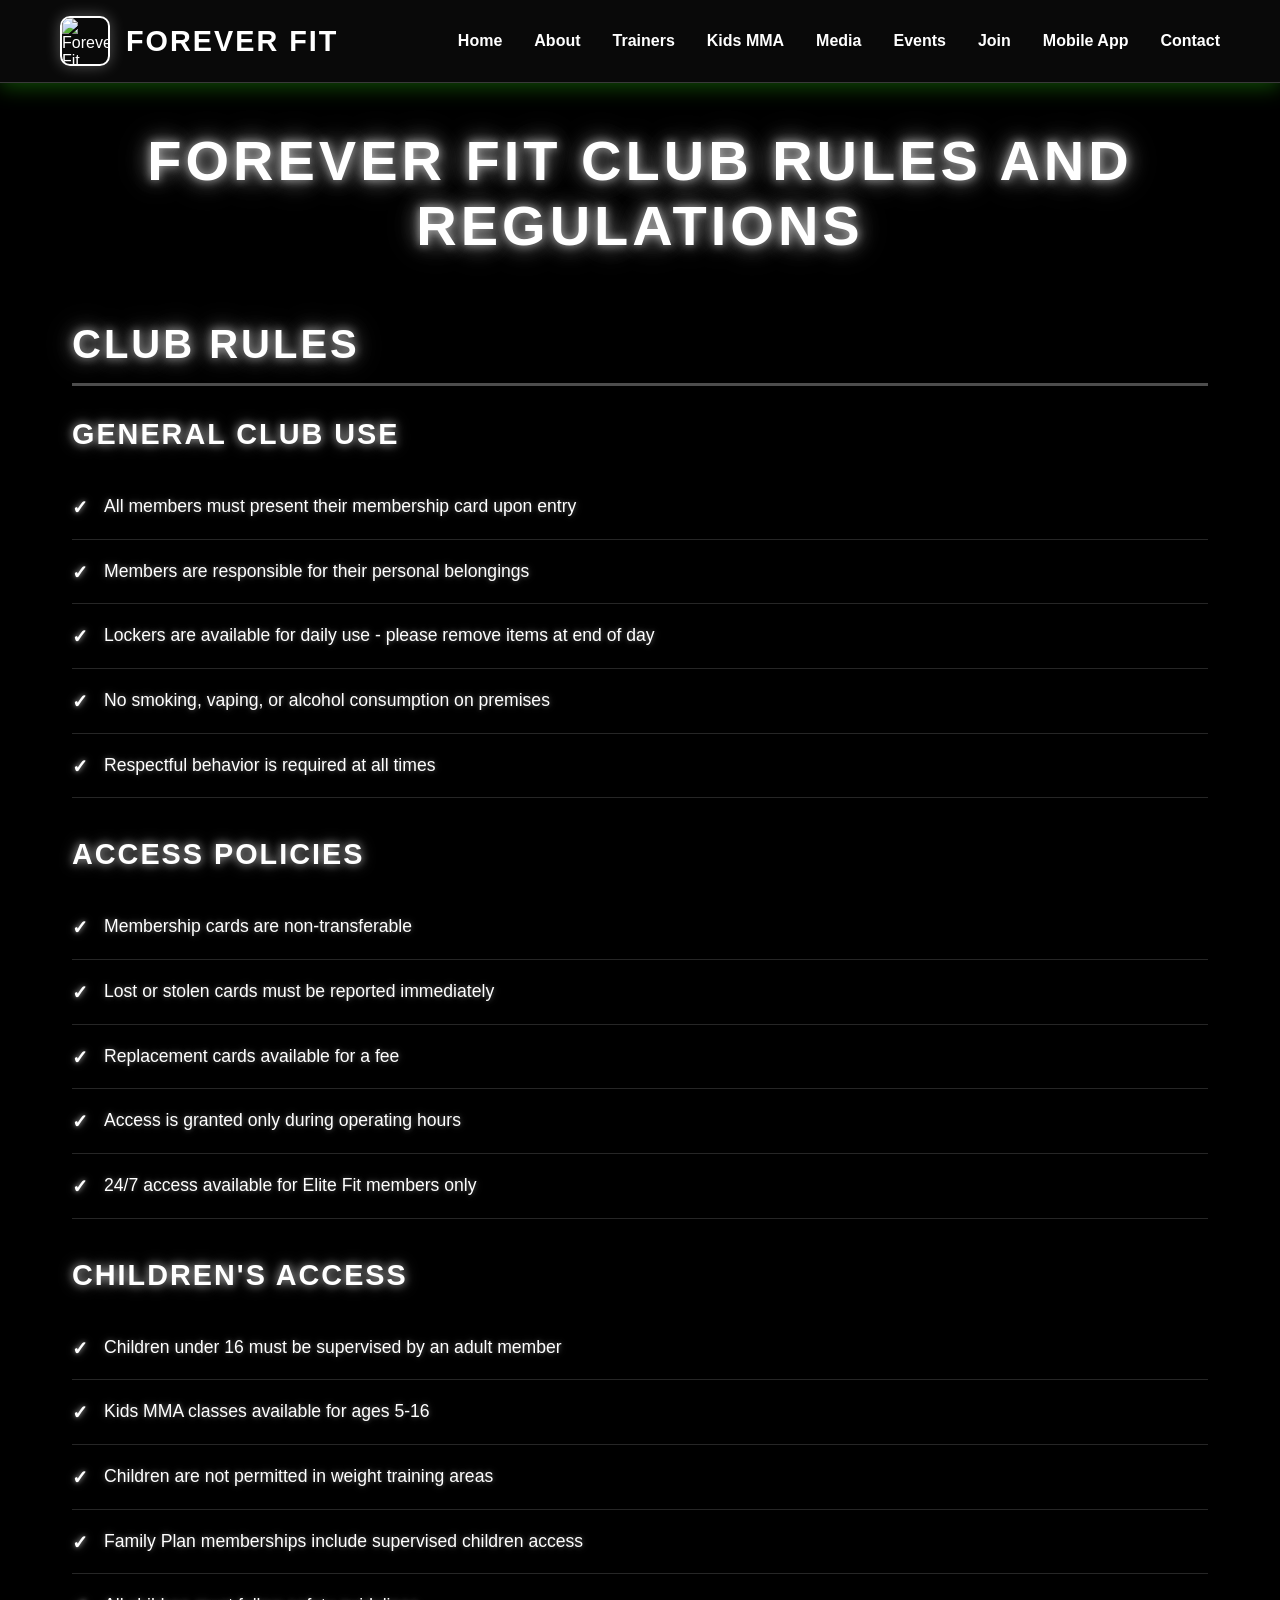
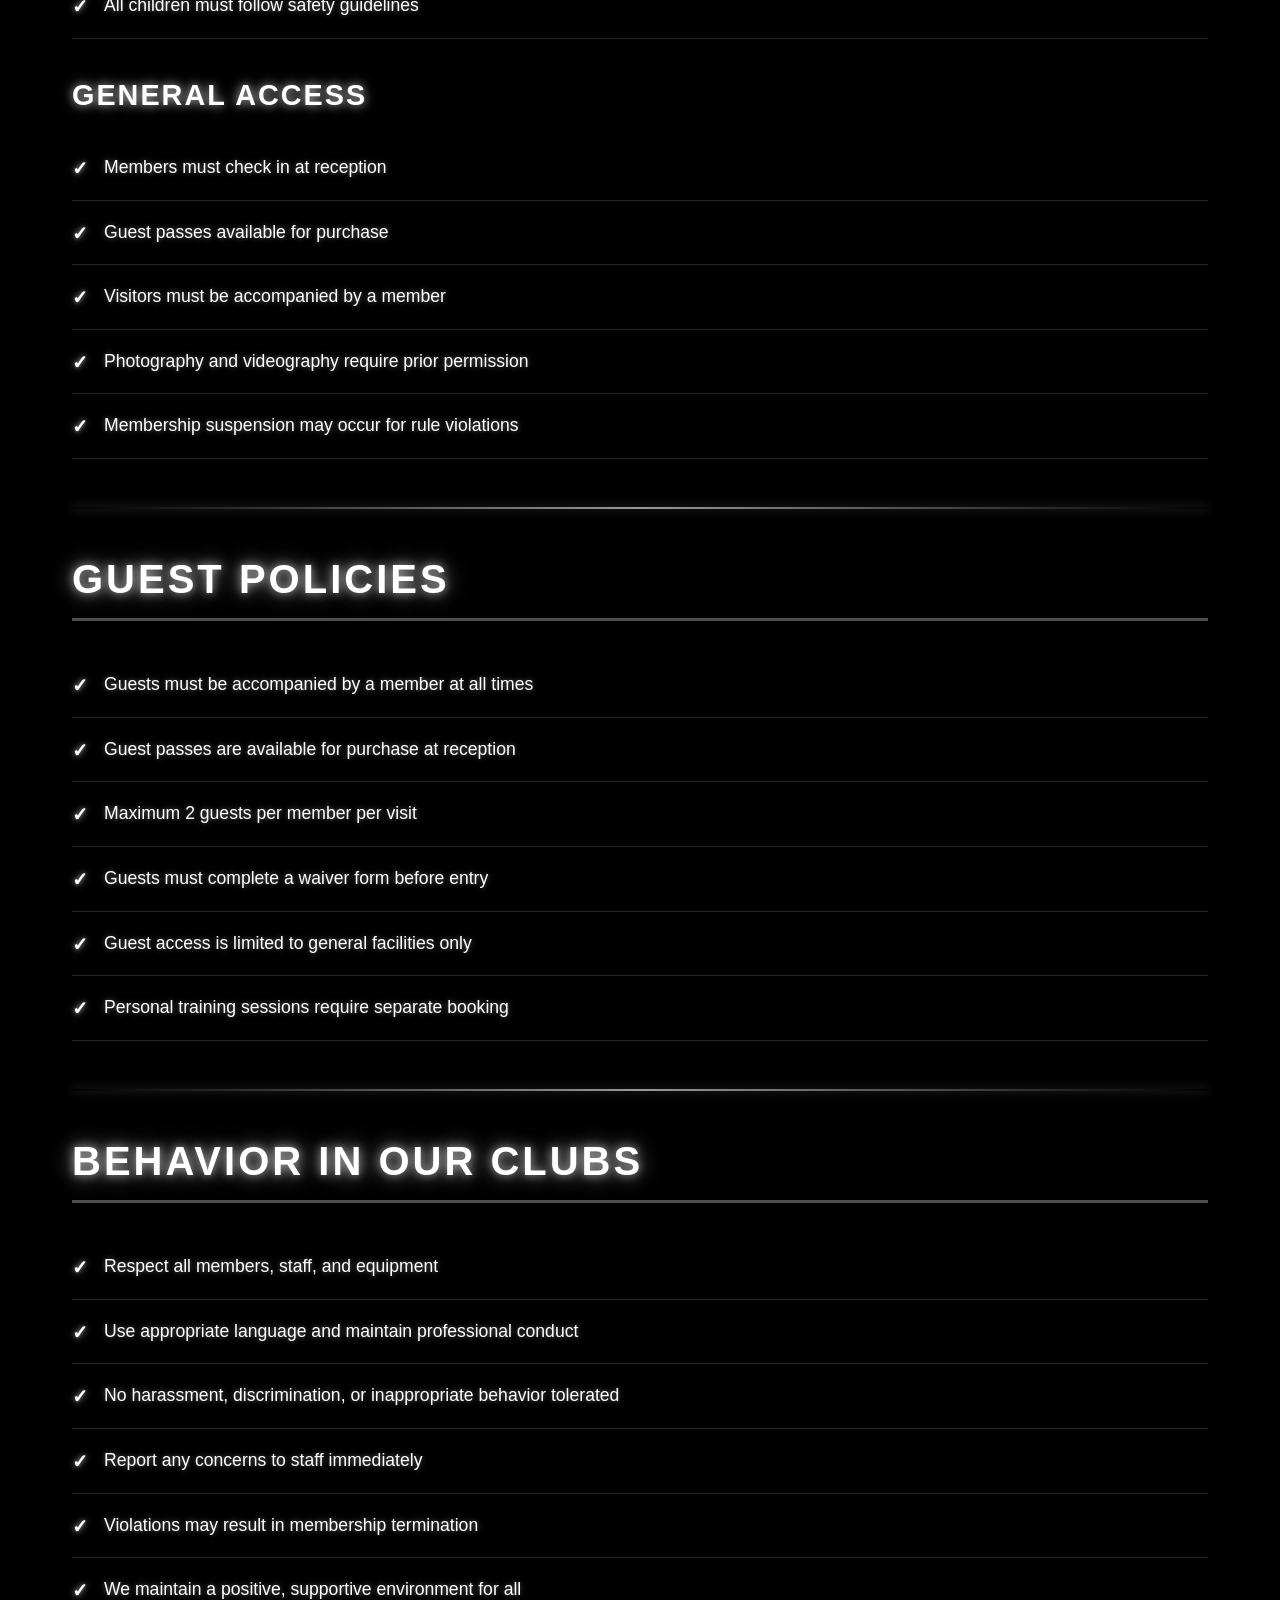
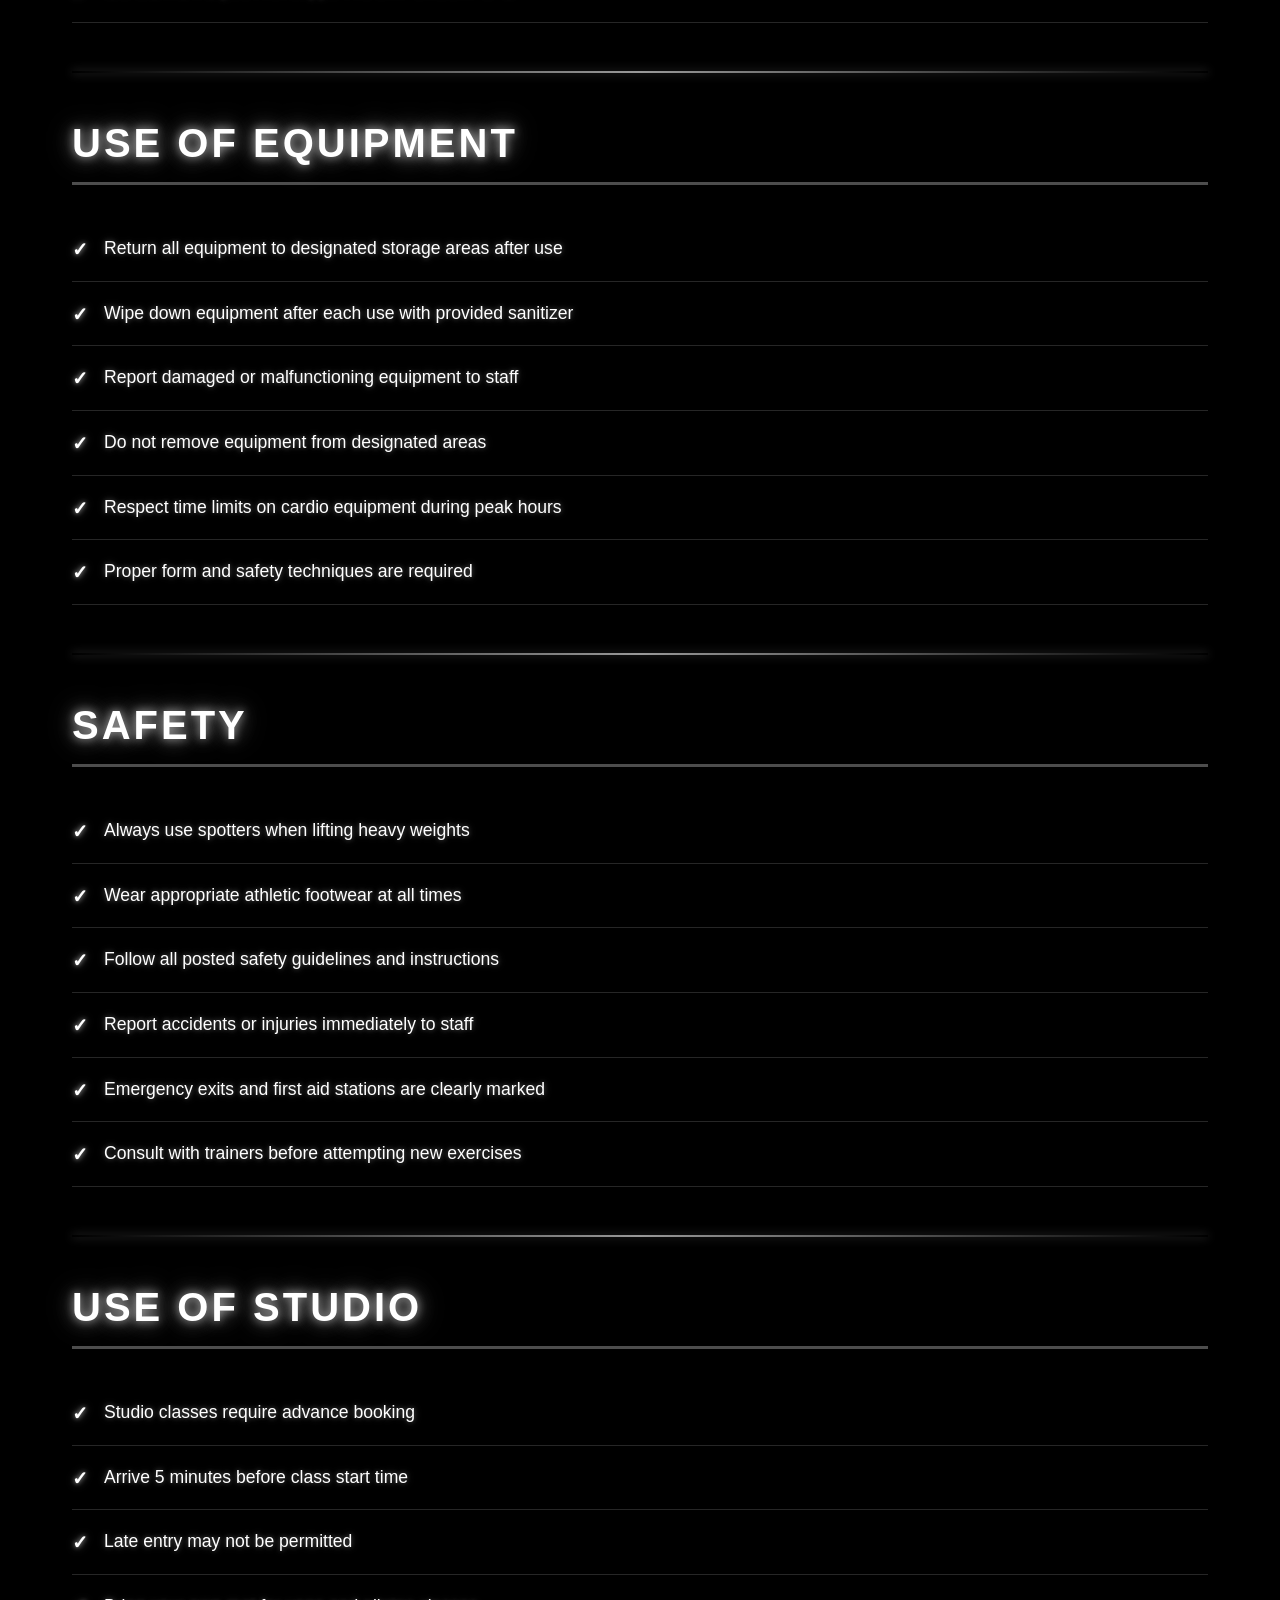
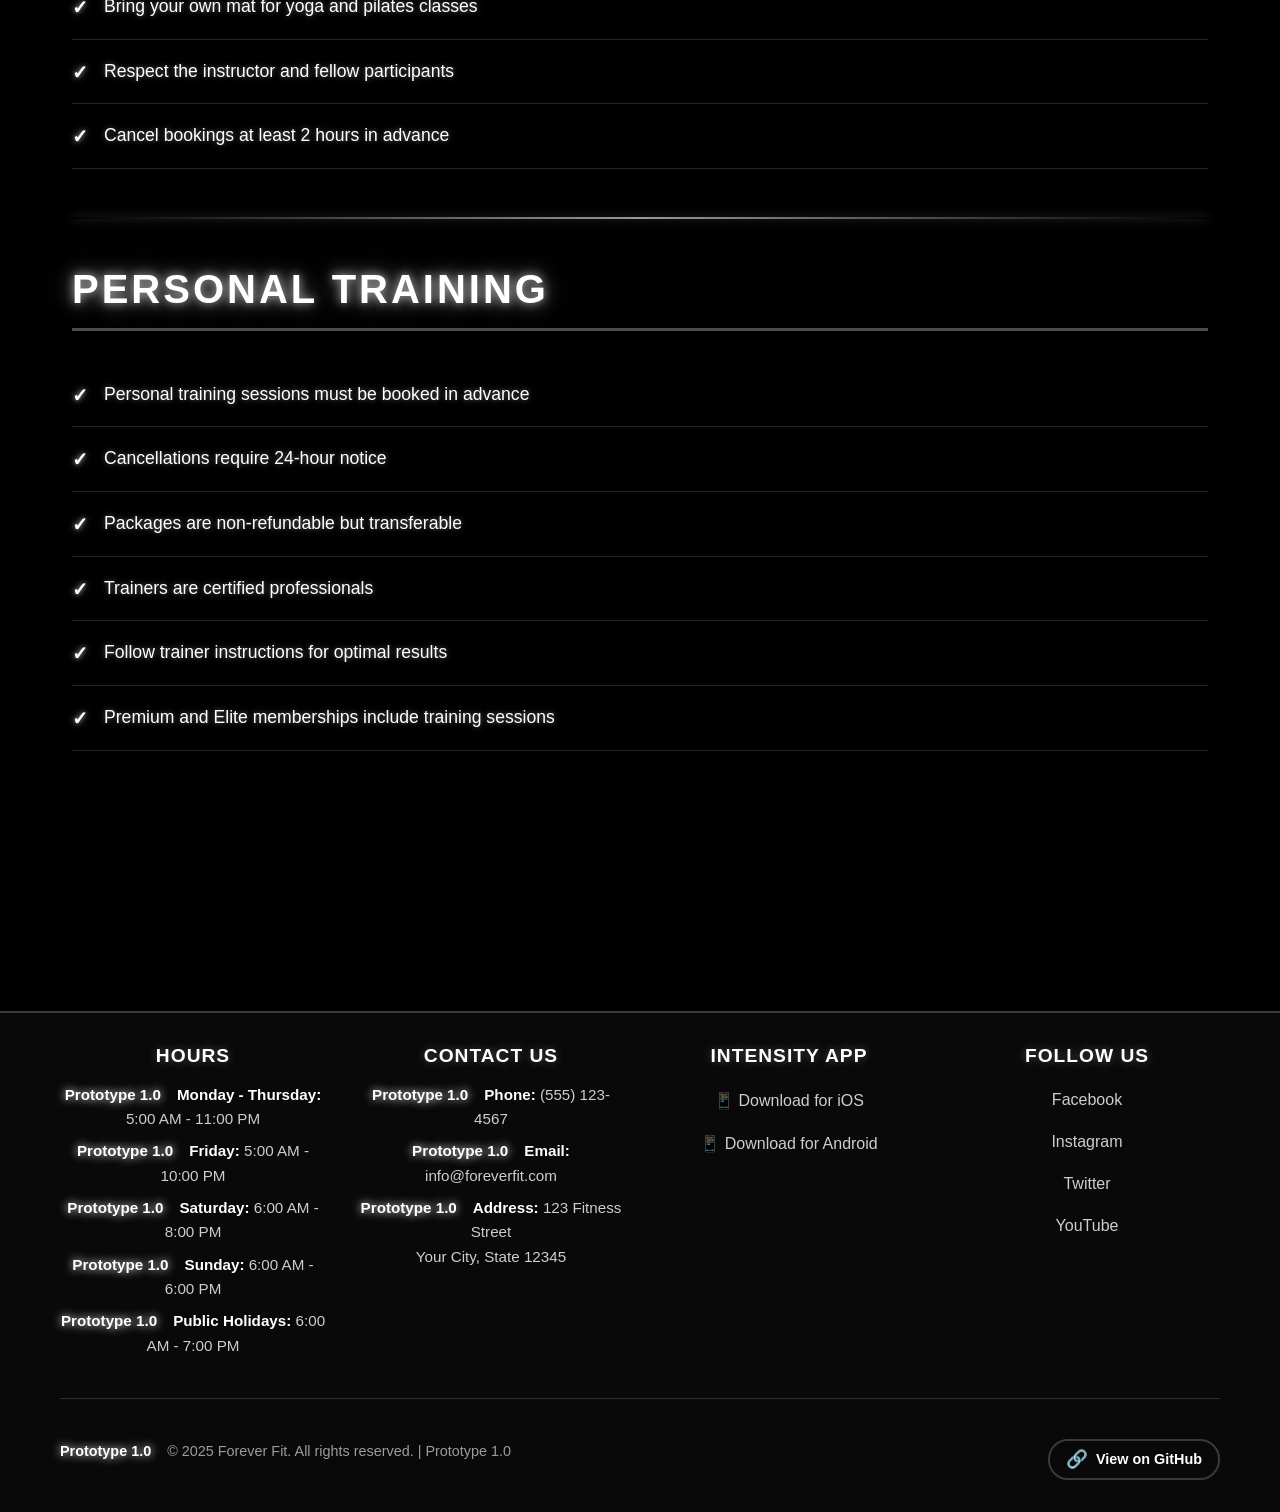
==== commit 83836a14: "Major updates: Mobile responsiveness, gallery pages, hybrid fitness page, video integrations, font i" ====
--- a/gym-rules.html
+++ b/gym-rules.html
@@ -242,3 +242,4 @@
 
 
 
+
--- a/css/styles.css
+++ b/css/styles.css
@@ -1,13 +1,13 @@
-/* Forever Fit Gym Website - Green Theme with Matrix Warp Effect */
+/* Forever Fit Gym Website - Professional Black & White Theme */
 
 :root {
-    /* Professional Black & White with Minimal Green Accents */
-    --lime-green: #39FF14;
-    --lime-green-dark: #2ECC00;
-    --lime-green-light: #7AFF5C;
-    --green-accent: #00FF41;
-    --green-subtle: rgba(57, 255, 20, 0.2);
-    --green-minimal: rgba(57, 255, 20, 0.1);
+    /* Professional Black & White Theme */
+    --lime-green: #FFFFFF;
+    --lime-green-dark: #CCCCCC;
+    --lime-green-light: #FFFFFF;
+    --green-accent: #FFFFFF;
+    --green-subtle: rgba(255, 255, 255, 0.2);
+    --green-minimal: rgba(255, 255, 255, 0.1);
     --dark-bg: #000000;
     --dark-surface: #0F0F0F;
     --dark-surface-light: #1A1A1A;
@@ -81,13 +81,13 @@
     object-fit: cover;
     border-radius: 10px;
     border: 2px solid var(--lime-green);
-    box-shadow: 0 0 15px rgba(57, 255, 20, 0.5);
+    box-shadow: 0 0 15px rgba(255, 255, 255, 0.3);
     transition: all 0.3s ease;
 }
 
 .logo-image:hover {
     transform: scale(1.1) rotate(5deg);
-    box-shadow: 0 0 25px rgba(57, 255, 20, 0.8);
+    box-shadow: 0 0 25px rgba(255, 255, 255, 0.5);
 }
 
 .logo h1 {
@@ -137,6 +137,97 @@
     display: none;
 }
 
+/* Dropdown Menu Styles */
+.nav-item-dropdown {
+    position: relative;
+}
+
+.dropdown-toggle {
+    cursor: pointer;
+    position: relative;
+    padding: 0.5rem 0;
+}
+
+.dropdown-toggle::after {
+    content: '▼';
+    font-size: 0.6rem;
+    transition: transform 0.3s ease;
+    color: var(--lime-green);
+    margin-left: 0.4rem;
+    line-height: 1;
+    display: inline-block;
+    vertical-align: middle;
+}
+
+.nav-item-dropdown.active .dropdown-toggle::after {
+    transform: rotate(180deg);
+}
+
+.dropdown-menu {
+    position: absolute;
+    top: 100%;
+    left: 0;
+    background: rgba(10, 10, 10, 0.98);
+    list-style: none;
+    padding: 0.5rem 0;
+    margin: 0;
+    min-width: 180px;
+    border: 1px solid rgba(57, 255, 20, 0.3);
+    border-radius: 8px;
+    box-shadow: 0 4px 20px rgba(0, 0, 0, 0.5);
+    opacity: 0;
+    visibility: hidden;
+    transform: translateY(-10px);
+    transition: all 0.3s ease;
+    z-index: 1000;
+    backdrop-filter: blur(10px);
+}
+
+.nav-item-dropdown.active .dropdown-menu {
+    opacity: 1;
+    visibility: visible;
+    transform: translateY(0);
+}
+
+/* Desktop hover support */
+@media (min-width: 769px) {
+    .nav-item-dropdown:hover .dropdown-menu {
+        opacity: 1;
+        visibility: visible;
+        transform: translateY(0);
+    }
+    
+    .nav-item-dropdown:hover .dropdown-toggle::after {
+        transform: rotate(180deg);
+    }
+}
+
+.dropdown-menu li {
+    margin: 0;
+}
+
+.dropdown-menu a {
+    display: block;
+    padding: 0.75rem 1.5rem;
+    color: var(--text-light);
+    text-decoration: none;
+    font-weight: 500;
+    font-size: 0.95rem;
+    transition: all 0.3s ease;
+    border-left: 3px solid transparent;
+}
+
+.dropdown-menu a::after {
+    display: none;
+}
+
+.dropdown-menu a:hover {
+    background: rgba(57, 255, 20, 0.1);
+    color: var(--lime-green);
+    border-left-color: var(--lime-green);
+    padding-left: 1.75rem;
+}
+
 .menu-toggle {
     display: none;
     flex-direction: column;
@@ -175,16 +266,16 @@
     gap: 0.5rem;
     padding: 0.5rem 1rem;
     background: rgba(26, 26, 26, 0.9);
-    border: 2px solid rgba(57, 255, 20, 0.5);
+    border: 2px solid rgba(255, 255, 255, 0.5);
     border-radius: 8px;
     transition: all 0.3s ease;
     position: relative;
 }
 
 .gym-rules-btn:hover {
-    background: rgba(57, 255, 20, 0.2);
-    border-color: rgba(57, 255, 20, 1);
-    box-shadow: 0 0 15px rgba(57, 255, 20, 0.5);
+    background: rgba(255, 255, 255, 0.1);
+    border-color: rgba(255, 255, 255, 1);
+    box-shadow: 0 0 15px rgba(255, 255, 255, 0.3);
     transform: translateY(-2px);
 }
 
@@ -201,7 +292,7 @@
     height: 24px;
     border-radius: 4px;
     object-fit: cover;
-    border: 1px solid rgba(57, 255, 20, 0.5);
+    border: 1px solid rgba(255, 255, 255, 0.5);
 }
 
 @media (max-width: 768px) {
@@ -242,7 +333,7 @@
     gap: 0.5rem;
     padding: 0.6rem 1rem;
     background: rgba(0, 0, 0, 0.85);
-    border: 2px solid rgba(57, 255, 20, 0.6);
+    border: 2px solid rgba(255, 255, 255, 0.6);
     border-radius: 8px;
     text-decoration: none;
     transition: all 0.3s ease;
@@ -251,9 +342,9 @@
 }
 
 .gym-rules-btn-corner:hover {
-    background: rgba(57, 255, 20, 0.15);
-    border-color: rgba(57, 255, 20, 1);
-    box-shadow: 0 0 20px rgba(57, 255, 20, 0.6);
+    background: rgba(255, 255, 255, 0.1);
+    border-color: rgba(255, 255, 255, 1);
+    box-shadow: 0 0 20px rgba(255, 255, 255, 0.4);
     transform: translateY(-2px);
 }
 
@@ -270,7 +361,7 @@
     height: 24px;
     border-radius: 4px;
     object-fit: cover;
-    border: 1px solid rgba(57, 255, 20, 0.5);
+    border: 1px solid rgba(255, 255, 255, 0.5);
 }
 
 /* Hero Background Image - Slides from Bottom */
@@ -355,18 +446,26 @@
 }
 
 .hero-title {
+    font-family: 'Montserrat', 'Arial Black', sans-serif;
     font-size: 4rem;
     font-weight: 900;
     color: var(--lime-green);
     margin-bottom: 1rem;
-    letter-spacing: 3px;
+    letter-spacing: 4px;
+    text-shadow: 0 2px 10px rgba(0, 0, 0, 0.8), 0 0 30px rgba(57, 255, 20, 0.3);
+    text-transform: uppercase;
+    line-height: 1.1;
 }
 
 .hero-subtitle {
+    font-family: 'Poppins', 'Arial', sans-serif;
     font-size: 1.5rem;
+    font-weight: 600;
     color: var(--text-light);
     margin-bottom: 2rem;
     text-shadow: 0 2px 10px rgba(0, 0, 0, 0.8);
+    letter-spacing: 1px;
+    line-height: 1.4;
 }
 
 .hero-buttons {
@@ -387,7 +486,7 @@
     border-radius: 50px;
     cursor: pointer;
     transition: all 0.3s ease;
-    box-shadow: 0 4px 15px rgba(0, 0, 0, 0.3);
+    box-shadow: 0 4px 15px rgba(0, 0, 0, 0.5);
     text-transform: uppercase;
     letter-spacing: 1px;
     text-decoration: none;
@@ -396,7 +495,7 @@
 
 .cta-button:hover {
     transform: translateY(-3px);
-    box-shadow: 0 6px 20px rgba(0, 0, 0, 0.4);
+    box-shadow: 0 6px 20px rgba(255, 255, 255, 0.3);
     background: var(--lime-green-light);
 }
 
@@ -416,10 +515,10 @@
 }
 
 .cta-secondary:hover {
-    background: rgba(57, 255, 20, 0.1);
+    background: rgba(255, 255, 255, 0.1);
     border-color: var(--lime-green-light);
     color: var(--lime-green-light);
-    box-shadow: 0 6px 20px rgba(57, 255, 20, 0.3);
+    box-shadow: 0 6px 20px rgba(255, 255, 255, 0.2);
 }
 
 .cta-button-secondary {
@@ -429,10 +528,10 @@
 }
 
 .cta-button-secondary:hover {
-    background: rgba(57, 255, 20, 0.1);
+    background: rgba(255, 255, 255, 0.1);
     border-color: var(--lime-green-light);
     color: var(--lime-green-light);
-    box-shadow: 0 6px 20px rgba(57, 255, 20, 0.3);
+    box-shadow: 0 6px 20px rgba(255, 255, 255, 0.2);
 }
 
 /* Scroll indicator removed - replaced with two hero buttons */
@@ -741,7 +840,20 @@
     margin: 0 auto;
 }
 
-.feature-card:hover {
+.feature-card-link {
+    text-decoration: none;
+    color: inherit;
+    display: block;
+    cursor: pointer;
+}
+
+.feature-card-link h3,
+.feature-card-link p {
+    color: inherit;
+}
+
+.feature-card:hover,
+.feature-card-link:hover {
     border-color: var(--lime-green);
     box-shadow: 0 4px 15px rgba(0, 0, 0, 0.3);
     transform: translateY(-5px);
@@ -756,14 +868,15 @@
     border-radius: 50%;
     overflow: hidden;
     border: 2px solid var(--lime-green);
-    box-shadow: 0 0 15px rgba(57, 255, 20, 0.5);
+    box-shadow: 0 0 15px rgba(255, 255, 255, 0.3);
     transition: all 0.3s ease;
     background: var(--dark-surface);
 }
 
-.feature-card:hover .feature-icon-wrapper {
+.feature-card:hover .feature-icon-wrapper,
+.feature-card-link:hover .feature-icon-wrapper {
     transform: scale(1.1) rotate(5deg);
-    box-shadow: 0 0 30px rgba(57, 255, 20, 0.8);
+    box-shadow: 0 0 30px rgba(255, 255, 255, 0.6);
     border-color: var(--lime-green-light);
 }
 
@@ -775,25 +888,19 @@
     transition: all 0.3s ease;
 }
 
-.feature-card:hover .feature-icon-image {
+.feature-card:hover .feature-icon-image,
+.feature-card-link:hover .feature-icon-image {
     opacity: 1;
     transform: scale(1.1);
 }
 
 .feature-icon-overlay {
-    position: absolute;
-    top: 50%;
-    left: 50%;
-    transform: translate(-50%, -50%);
-    font-size: 2.2rem;
-    z-index: 2;
-    text-shadow: 0 0 10px rgba(0, 0, 0, 0.8);
-    transition: all 0.3s ease;
-}
-
-.feature-card:hover .feature-icon-overlay {
-    transform: translate(-50%, -50%) scale(1.2);
-    filter: drop-shadow(0 0 10px var(--lime-green));
+    display: none;
+}
+
+.feature-card:hover .feature-icon-overlay,
+.feature-card-link:hover .feature-icon-overlay {
+    display: none;
 }
 
 .feature-icon {
@@ -880,15 +987,15 @@
 }
 
 .founder-badge {
-    background: rgba(57, 255, 20, 0.15);
-    color: rgba(57, 255, 20, 0.9);
+    background: rgba(255, 255, 255, 0.1);
+    color: rgba(255, 255, 255, 0.9);
     padding: 0.4rem 1rem;
     border-radius: 20px;
     font-size: 0.75rem;
     font-weight: 700;
     text-transform: uppercase;
     letter-spacing: 1px;
-    border: 1px solid rgba(57, 255, 20, 0.3);
+    border: 1px solid rgba(255, 255, 255, 0.2);
 }
 
 .founder-name {
@@ -929,9 +1036,9 @@
 }
 
 .founder-btn:hover {
-    background: rgba(57, 255, 20, 0.1);
-    border-color: rgba(57, 255, 20, 0.5);
-    color: rgba(57, 255, 20, 0.9);
+    background: rgba(255, 255, 255, 0.08);
+    border-color: rgba(255, 255, 255, 0.3);
+    color: rgba(255, 255, 255, 0.9);
 }
 
 @media (max-width: 768px) {
@@ -982,7 +1089,7 @@
 
 .leader-card {
     background: rgba(0, 0, 0, 0.7);
-    border: 2px solid rgba(57, 255, 20, 0.2);
+    border: 2px solid rgba(255, 255, 255, 0.15);
     border-radius: 20px;
     padding: 2.5rem;
     transition: all 0.4s cubic-bezier(0.25, 0.46, 0.45, 0.94);
@@ -998,7 +1105,7 @@
 .leader-card:hover {
     transform: translateY(-10px);
     border-color: var(--lime-green);
-    box-shadow: 0 15px 40px rgba(57, 255, 20, 0.4);
+    box-shadow: 0 15px 40px rgba(255, 255, 255, 0.25);
 }
 
 .leader-image-container {
@@ -1012,7 +1119,7 @@
     height: 200px;
     border-radius: 50%;
     object-fit: cover;
-    border: 4px solid rgba(57, 255, 20, 0.5);
+    border: 4px solid rgba(255, 255, 255, 0.3);
     transition: all 0.4s ease;
     box-shadow: 0 10px 30px rgba(0, 0, 0, 0.5);
 }
@@ -1020,7 +1127,7 @@
 .leader-card:hover .leader-image {
     transform: scale(1.1);
     border-color: var(--lime-green);
-    box-shadow: 0 15px 40px rgba(57, 255, 20, 0.6);
+    box-shadow: 0 15px 40px rgba(255, 255, 255, 0.4);
 }
 
 .leader-badge {
@@ -1037,7 +1144,7 @@
     text-transform: uppercase;
     letter-spacing: 1px;
     white-space: nowrap;
-    box-shadow: 0 5px 20px rgba(57, 255, 20, 0.5);
+    box-shadow: 0 5px 20px rgba(255, 255, 255, 0.3);
 }
 
 .founder-badge {
@@ -1083,13 +1190,13 @@
 }
 
 .cert-badge {
-    background: rgba(57, 255, 20, 0.15);
+    background: rgba(255, 255, 255, 0.1);
     color: var(--lime-green);
     padding: 0.4rem 0.9rem;
     border-radius: 15px;
     font-size: 0.75rem;
     font-weight: 600;
-    border: 1px solid rgba(57, 255, 20, 0.3);
+    border: 1px solid rgba(255, 255, 255, 0.2);
 }
 
 .leader-link-btn {
@@ -1109,7 +1216,7 @@
 .leader-link-btn:hover {
     background: var(--lime-green-light);
     transform: translateX(5px);
-    box-shadow: 0 5px 20px rgba(57, 255, 20, 0.5);
+    box-shadow: 0 5px 20px rgba(255, 255, 255, 0.3);
 }
 
 .partnership-statement {
@@ -1117,7 +1224,7 @@
     padding: 2rem;
     background: rgba(0, 0, 0, 0.5);
     border-radius: 15px;
-    border: 2px solid rgba(57, 255, 20, 0.2);
+    border: 2px solid rgba(255, 255, 255, 0.15);
     text-align: center;
 }
 
@@ -1171,7 +1278,7 @@
     border-radius: 20px;
     object-fit: cover;
     border: 4px solid var(--lime-green);
-    box-shadow: 0 15px 40px rgba(57, 255, 20, 0.4);
+    box-shadow: 0 15px 40px rgba(255, 255, 255, 0.25);
 }
 
 .founder-badge-hero {
@@ -1251,7 +1358,7 @@
 
 .leadership-tab {
     background: rgba(0, 0, 0, 0.6);
-    border: 2px solid rgba(57, 255, 20, 0.3);
+    border: 2px solid rgba(255, 255, 255, 0.2);
     color: var(--text-light);
     padding: 1rem 2rem;
     font-size: 1.1rem;
@@ -1269,16 +1376,16 @@
 
 .leadership-tab:hover {
     border-color: var(--lime-green);
-    background: rgba(57, 255, 20, 0.1);
+    background: rgba(255, 255, 255, 0.08);
     transform: translateY(-3px);
-    box-shadow: 0 8px 25px rgba(57, 255, 20, 0.4);
+    box-shadow: 0 8px 25px rgba(255, 255, 255, 0.25);
 }
 
 .leadership-tab.active {
     background: var(--lime-green);
     color: var(--text-dark);
     border-color: var(--lime-green);
-    box-shadow: 0 0 30px rgba(57, 255, 20, 0.6);
+    box-shadow: 0 0 30px rgba(255, 255, 255, 0.4);
 }
 
 .leadership-tier-content {
@@ -1298,7 +1405,7 @@
 
 .leadership-card-enhanced {
     background: rgba(0, 0, 0, 0.7);
-    border: 2px solid rgba(57, 255, 20, 0.2);
+    border: 2px solid rgba(255, 255, 255, 0.15);
     border-radius: 20px;
     padding: 2rem;
     transition: all 0.4s ease;
@@ -1308,7 +1415,7 @@
 .leadership-card-enhanced:hover {
     border-color: var(--lime-green);
     transform: translateY(-5px);
-    box-shadow: 0 15px 40px rgba(57, 255, 20, 0.3);
+    box-shadow: 0 15px 40px rgba(255, 255, 255, 0.2);
 }
 
 .leadership-card-header {
@@ -1328,7 +1435,7 @@
     height: 120px;
     border-radius: 15px;
     object-fit: cover;
-    border: 3px solid rgba(57, 255, 20, 0.5);
+    border: 3px solid rgba(255, 255, 255, 0.3);
     transition: all 0.4s ease;
 }
 
@@ -1413,7 +1520,7 @@
     padding: 2rem;
     background: rgba(0, 0, 0, 0.5);
     border-radius: 15px;
-    border: 2px solid rgba(57, 255, 20, 0.2);
+    border: 2px solid rgba(255, 255, 255, 0.15);
 }
 
 .athlete-gallery {
@@ -1539,7 +1646,7 @@
     position: absolute;
     top: 50%;
     transform: translateY(-50%);
-    background: rgba(57, 255, 20, 0.2);
+    background: rgba(255, 255, 255, 0.15);
     border: 2px solid var(--lime-green);
     color: var(--lime-green);
     width: 50px;
@@ -1554,13 +1661,13 @@
     font-weight: 900;
     transition: all 0.3s ease;
     backdrop-filter: blur(10px);
-    box-shadow: 0 0 20px rgba(57, 255, 20, 0.3);
+    box-shadow: 0 0 20px rgba(255, 255, 255, 0.2);
 }
 
 .carousel-arrow:hover {
     background: var(--lime-green);
     color: var(--text-dark);
-    box-shadow: 0 0 30px rgba(57, 255, 20, 0.6);
+    box-shadow: 0 0 30px rgba(255, 255, 255, 0.4);
     transform: translateY(-50%) scale(1.1);
 }
 
@@ -1591,7 +1698,7 @@
 
 .trainer-card:hover {
     border-color: var(--lime-green);
-    box-shadow: 0 0 40px rgba(57, 255, 20, 0.6);
+    box-shadow: 0 0 40px rgba(255, 255, 255, 0.4);
     transform: translateY(-10px);
 }
 
@@ -1623,7 +1730,7 @@
     max-height: 100%;
     object-fit: contain;
     object-position: bottom center;
-    filter: drop-shadow(0 0 20px rgba(57, 255, 20, 0.3));
+    filter: drop-shadow(0 0 20px rgba(255, 255, 255, 0.2));
     transition: transform 0.4s ease;
 }
 
@@ -1747,7 +1854,7 @@
 }
 
 .trainer-modal-close:hover {
-    color: rgba(57, 255, 20, 0.9);
+    color: rgba(255, 255, 255, 0.9);
     transform: rotate(90deg);
 }
 
@@ -1822,7 +1929,7 @@
     content: "✓";
     position: absolute;
     left: 0;
-    color: rgba(57, 255, 20, 0.9);
+    color: rgba(255, 255, 255, 0.9);
     font-weight: 900;
 }
 
@@ -1881,7 +1988,7 @@
 
 .trainer-tab {
     background: rgba(0, 0, 0, 0.6);
-    border: 2px solid rgba(57, 255, 20, 0.3);
+    border: 2px solid rgba(255, 255, 255, 0.2);
     color: var(--text-light);
     padding: 1rem 2rem;
     font-size: 1.1rem;
@@ -1906,7 +2013,7 @@
     left: -100%;
     width: 100%;
     height: 100%;
-    background: linear-gradient(90deg, transparent, rgba(57, 255, 20, 0.2), transparent);
+    background: linear-gradient(90deg, transparent, rgba(255, 255, 255, 0.15), transparent);
     transition: left 0.5s ease;
 }
 
@@ -1916,16 +2023,16 @@
 
 .trainer-tab:hover {
     border-color: var(--lime-green);
-    background: rgba(57, 255, 20, 0.1);
+    background: rgba(255, 255, 255, 0.08);
     transform: translateY(-3px);
-    box-shadow: 0 8px 25px rgba(57, 255, 20, 0.4);
+    box-shadow: 0 8px 25px rgba(255, 255, 255, 0.25);
 }
 
 .trainer-tab.active {
     background: var(--lime-green);
     color: var(--text-dark);
     border-color: var(--lime-green);
-    box-shadow: 0 0 30px rgba(57, 255, 20, 0.6);
+    box-shadow: 0 0 30px rgba(255, 255, 255, 0.4);
     transform: scale(1.05);
 }
 
@@ -1982,7 +2089,7 @@
 
 .trainer-card-enhanced {
     background: rgba(0, 0, 0, 0.7);
-    border: 2px solid rgba(57, 255, 20, 0.2);
+    border: 2px solid rgba(255, 255, 255, 0.15);
     border-radius: 20px;
     padding: 2rem;
     transition: all 0.4s cubic-bezier(0.25, 0.46, 0.45, 0.94);
@@ -2015,7 +2122,7 @@
     left: 0;
     width: 100%;
     height: 100%;
-    background: linear-gradient(135deg, rgba(57, 255, 20, 0.05) 0%, transparent 50%);
+    background: linear-gradient(135deg, rgba(255, 255, 255, 0.05) 0%, transparent 50%);
     opacity: 0;
     transition: opacity 0.4s ease;
 }
@@ -2023,7 +2130,7 @@
 .trainer-card-enhanced:hover {
     border-color: var(--lime-green);
     transform: translateY(-5px);
-    box-shadow: 0 15px 40px rgba(57, 255, 20, 0.3);
+    box-shadow: 0 15px 40px rgba(255, 255, 255, 0.2);
 }
 
 .trainer-card-enhanced:hover::before {
@@ -2047,7 +2154,7 @@
     height: 120px;
     border-radius: 15px;
     object-fit: cover;
-    border: 3px solid rgba(57, 255, 20, 0.5);
+    border: 3px solid rgba(255, 255, 255, 0.3);
     transition: all 0.4s ease;
     box-shadow: 0 5px 20px rgba(0, 0, 0, 0.5);
 }
@@ -2055,7 +2162,7 @@
 .trainer-card-enhanced:hover .trainer-image-enhanced {
     transform: scale(1.1) rotate(2deg);
     border-color: var(--lime-green);
-    box-shadow: 0 8px 30px rgba(57, 255, 20, 0.6);
+    box-shadow: 0 8px 30px rgba(255, 255, 255, 0.4);
 }
 
 .role-badge {
@@ -2072,13 +2179,13 @@
     text-transform: uppercase;
     letter-spacing: 0.5px;
     white-space: nowrap;
-    box-shadow: 0 3px 15px rgba(57, 255, 20, 0.5);
+    box-shadow: 0 3px 15px rgba(255, 255, 255, 0.3);
     animation: badgePulse 2s ease-in-out infinite;
 }
 
 @keyframes badgePulse {
-    0%, 100% { box-shadow: 0 3px 15px rgba(57, 255, 20, 0.5); }
-    50% { box-shadow: 0 3px 25px rgba(57, 255, 20, 0.8); }
+    0%, 100% { box-shadow: 0 3px 15px rgba(255, 255, 255, 0.3); }
+    50% { box-shadow: 0 3px 25px rgba(255, 255, 255, 0.6); }
 }
 
 .head-coach-badge {
@@ -2088,7 +2195,7 @@
 }
 
 .co-owner-badge {
-    background: linear-gradient(135deg, var(--lime-green), #2ECC00);
+    background: linear-gradient(135deg, var(--lime-green), #CCCCCC);
 }
 
 .external-badge {
@@ -2122,18 +2229,18 @@
 }
 
 .specialty-tag {
-    background: rgba(57, 255, 20, 0.15);
+    background: rgba(255, 255, 255, 0.1);
     color: var(--lime-green);
     padding: 0.3rem 0.8rem;
     border-radius: 15px;
     font-size: 0.75rem;
     font-weight: 600;
-    border: 1px solid rgba(57, 255, 20, 0.3);
+    border: 1px solid rgba(255, 255, 255, 0.2);
     transition: all 0.3s ease;
 }
 
 .specialty-tag:hover {
-    background: rgba(57, 255, 20, 0.25);
+    background: rgba(255, 255, 255, 0.15);
     transform: scale(1.05);
 }
 
@@ -2149,7 +2256,7 @@
 }
 
 .accordion-item {
-    border-bottom: 1px solid rgba(57, 255, 20, 0.2);
+    border-bottom: 1px solid rgba(255, 255, 255, 0.15);
     margin-bottom: 0.5rem;
 }
 
@@ -2171,7 +2278,7 @@
 }
 
 .accordion-header:hover {
-    background: rgba(57, 255, 20, 0.1);
+    background: rgba(255, 255, 255, 0.08);
     color: var(--lime-green);
     padding-left: 1.5rem;
 }
@@ -2244,21 +2351,21 @@
 
 .video-link-btn {
     display: inline-block;
-    background: rgba(57, 255, 20, 0.15);
+    background: rgba(255, 255, 255, 0.1);
     color: var(--lime-green);
     padding: 0.8rem 1.5rem;
     border-radius: 25px;
     text-decoration: none;
     font-weight: 700;
-    border: 2px solid rgba(57, 255, 20, 0.3);
+    border: 2px solid rgba(255, 255, 255, 0.2);
     transition: all 0.3s ease;
 }
 
 .video-link-btn:hover {
-    background: rgba(57, 255, 20, 0.25);
+    background: rgba(255, 255, 255, 0.15);
     border-color: var(--lime-green);
     transform: translateX(5px);
-    box-shadow: 0 5px 15px rgba(57, 255, 20, 0.4);
+    box-shadow: 0 5px 15px rgba(255, 255, 255, 0.25);
 }
 
 /* ===== SECTION DIVIDER ===== */
@@ -2299,7 +2406,7 @@
     left: 0;
     width: 100%;
     height: 100%;
-    background-image: url('../images/FF img2.jpg');
+    background-image: url('../images/FUNCTIONALFITNESS/Functional_background.jpg');
     background-size: cover;
     background-position: center;
     background-repeat: no-repeat;
@@ -2334,40 +2441,62 @@
     opacity: 0.9;
 }
 
-.programs-grid {
-    display: grid;
-    grid-template-columns: repeat(auto-fit, minmax(320px, 1fr));
-    gap: 2.5rem;
-    margin-bottom: 5rem;
+/* Programs Carousel */
+.programs-carousel-wrapper {
+    position: relative;
+    max-width: 1200px;
+    margin: 0 auto 3rem;
+    padding: 0 60px;
+}
+
+.programs-carousel {
+    overflow: hidden;
+    position: relative;
+}
+
+.programs-track {
+    display: flex;
+    gap: 2rem;
+    transition: transform 0.6s cubic-bezier(0.25, 0.46, 0.45, 0.94);
+    will-change: transform;
 }
 
 .program-card {
-    background: rgba(0, 0, 0, 0.7);
-    border: 2px solid rgba(57, 255, 20, 0.2);
-    border-radius: 20px;
+    background: rgba(26, 26, 26, 0.8);
+    border: 2px solid transparent;
+    border-radius: 15px;
     overflow: hidden;
-    transition: all 0.4s cubic-bezier(0.25, 0.46, 0.45, 0.94);
+    transition: all 0.3s ease;
     backdrop-filter: blur(10px);
     position: relative;
-    animation: fadeInUp 0.6s ease-out;
-    animation-fill-mode: both;
-}
-
-.program-card:nth-child(1) { animation-delay: 0.1s; }
-.program-card:nth-child(2) { animation-delay: 0.2s; }
-.program-card:nth-child(3) { animation-delay: 0.3s; }
-.program-card:nth-child(4) { animation-delay: 0.4s; }
+    flex: 0 0 280px;
+    max-width: 280px;
+    display: flex;
+    flex-direction: column;
+    text-align: center;
+}
+
+.program-card:hover {
+    border-color: var(--lime-green);
+    box-shadow: 0 4px 15px rgba(0, 0, 0, 0.3);
+    transform: translateY(-5px);
+    background: var(--dark-surface-light);
+}
+
+.program-card-sports.active .sports-conditioning-subfeatures {
+    display: flex;
+}
 
 .program-card:hover {
     transform: translateY(-10px);
     border-color: var(--lime-green);
-    box-shadow: 0 15px 40px rgba(57, 255, 20, 0.4);
+    box-shadow: 0 15px 40px rgba(255, 255, 255, 0.25);
 }
 
 .program-card-image {
     position: relative;
     width: 100%;
-    height: 250px;
+    height: 120px;
     overflow: hidden;
 }
 
@@ -2393,16 +2522,38 @@
 }
 
 .program-card-content {
-    padding: 2rem;
+    padding: 1.5rem;
     position: relative;
     z-index: 2;
+    flex: 1;
+    display: flex;
+    flex-direction: column;
+    align-items: center;
 }
 
 .program-icon {
-    font-size: 3rem;
-    margin-bottom: 1rem;
+    margin-bottom: 0.8rem;
     display: inline-block;
-    animation: iconBounce 2s ease-in-out infinite;
+    width: 60px;
+    height: 60px;
+    border-radius: 50%;
+    overflow: hidden;
+    border: 2px solid var(--lime-green);
+    box-shadow: 0 0 15px rgba(57, 255, 20, 0.3);
+    transition: all 0.3s ease;
+}
+
+.program-icon-image {
+    width: 100%;
+    height: 100%;
+    object-fit: cover;
+    display: block;
+}
+
+.program-card:hover .program-icon {
+    transform: scale(1.1) rotate(5deg);
+    box-shadow: 0 0 25px rgba(57, 255, 20, 0.5);
+    border-color: var(--lime-green-light);
 }
 
 @keyframes iconBounce {
@@ -2411,18 +2562,19 @@
 }
 
 .program-title {
-    font-size: 1.8rem;
-    font-weight: 900;
-    color: var(--text-light);
-    margin-bottom: 1rem;
-    letter-spacing: 1px;
+    font-size: 1.2rem;
+    font-weight: 700;
+    color: var(--lime-green);
+    margin-bottom: 0.8rem;
+    letter-spacing: 0.5px;
 }
 
 .program-description {
     color: rgba(255, 255, 255, 0.8);
-    line-height: 1.6;
-    margin-bottom: 1.5rem;
-    font-size: 1rem;
+    line-height: 1.5;
+    margin-bottom: 1rem;
+    font-size: 0.95rem;
+    flex: 1;
 }
 
 .program-features {
@@ -2433,40 +2585,420 @@
 }
 
 .feature-badge {
-    background: rgba(57, 255, 20, 0.15);
+    background: rgba(255, 255, 255, 0.1);
     color: var(--lime-green);
     padding: 0.4rem 0.8rem;
     border-radius: 15px;
     font-size: 0.75rem;
     font-weight: 600;
-    border: 1px solid rgba(57, 255, 20, 0.3);
+    border: 1px solid rgba(255, 255, 255, 0.2);
 }
 
 .program-btn {
     display: inline-block;
     background: var(--lime-green);
     color: var(--text-dark);
-    padding: 0.8rem 2rem;
-    border-radius: 25px;
+    padding: 0.6rem 1.5rem;
+    border-radius: 20px;
     text-decoration: none;
-    font-weight: 700;
+    font-weight: 600;
     transition: all 0.3s ease;
     text-transform: uppercase;
-    letter-spacing: 1px;
-    font-size: 0.9rem;
+    letter-spacing: 0.5px;
+    font-size: 0.8rem;
+    border: none;
+    cursor: pointer;
+    width: 100%;
+    text-align: center;
+}
+
+.program-btn-toggle {
+    margin-top: auto;
 }
 
 .program-btn:hover {
     background: var(--lime-green-light);
     transform: translateX(5px);
-    box-shadow: 0 5px 20px rgba(57, 255, 20, 0.5);
-}
-
-/* Sports Conditioning Details */
+    box-shadow: 0 5px 20px rgba(255, 255, 255, 0.3);
+}
+
+/* Carousel Arrows */
+.carousel-arrow {
+    position: absolute;
+    top: 50%;
+    transform: translateY(-50%);
+    background: rgba(26, 26, 26, 0.9);
+    border: 2px solid var(--lime-green);
+    color: var(--lime-green);
+    width: 50px;
+    height: 50px;
+    border-radius: 50%;
+    font-size: 2rem;
+    cursor: pointer;
+    display: flex;
+    align-items: center;
+    justify-content: center;
+    transition: all 0.3s ease;
+    z-index: 10;
+    backdrop-filter: blur(10px);
+}
+
+.carousel-arrow-left {
+    left: 0;
+}
+
+.carousel-arrow-right {
+    right: 0;
+}
+
+.carousel-arrow:hover {
+    background: var(--lime-green);
+    color: var(--text-dark);
+    box-shadow: 0 0 20px rgba(57, 255, 20, 0.5);
+    transform: translateY(-50%) scale(1.1);
+}
+
+/* Sports Conditioning Sub-Features */
+.sports-conditioning-subfeatures {
+    display: none;
+    flex-direction: column;
+    gap: 1rem;
+    margin-top: 1rem;
+    padding-top: 1rem;
+    border-top: 1px solid rgba(255, 255, 255, 0.1);
+    animation: slideDown 0.3s ease-out;
+}
+
+.program-card-sports.active .sports-conditioning-subfeatures {
+    display: flex;
+}
+
+@keyframes slideDown {
+    from {
+        opacity: 0;
+        transform: translateY(-10px);
+    }
+    to {
+        opacity: 1;
+        transform: translateY(0);
+    }
+}
+
+.conditioning-sub-card {
+    background: rgba(0, 0, 0, 0.4);
+    border: 1px solid rgba(255, 255, 255, 0.1);
+    border-radius: 10px;
+    padding: 1rem;
+    text-align: center;
+    transition: all 0.3s ease;
+}
+
+.conditioning-sub-card:hover {
+    border-color: var(--lime-green);
+    background: rgba(57, 255, 20, 0.1);
+}
+
+.conditioning-sub-card .conditioning-icon {
+    width: 40px;
+    height: 40px;
+    margin: 0 auto 0.5rem;
+    border-radius: 50%;
+    overflow: hidden;
+    border: 2px solid var(--lime-green);
+    box-shadow: 0 0 10px rgba(57, 255, 20, 0.3);
+    transition: all 0.3s ease;
+    display: flex;
+    align-items: center;
+    justify-content: center;
+}
+
+.conditioning-icon-image {
+    width: 100%;
+    height: 100%;
+    object-fit: cover;
+    display: block;
+}
+
+.conditioning-sub-card:hover .conditioning-icon {
+    transform: scale(1.1);
+    box-shadow: 0 0 15px rgba(57, 255, 20, 0.5);
+}
+
+.conditioning-sub-card h4 {
+    font-size: 0.9rem;
+    color: var(--lime-green);
+    margin-bottom: 0.5rem;
+    font-weight: 600;
+}
+
+.conditioning-sub-card p {
+    font-size: 0.8rem;
+    color: rgba(255, 255, 255, 0.7);
+    line-height: 1.4;
+    margin: 0;
+}
+
+/* Mobile Responsive - Programs Carousel & Sports Conditioning */
+@media (max-width: 768px) {
+    .programs-section {
+        padding: 60px 0;
+    }
+    
+    .programs-main-title {
+        font-size: 2.5rem;
+    }
+    
+    .programs-subtitle {
+        font-size: 1.5rem;
+        margin-bottom: 2.5rem;
+    }
+    
+    /* Programs Carousel Mobile */
+    .programs-carousel-wrapper {
+        padding: 0 50px;
+        margin-bottom: 2rem;
+    }
+    
+    .programs-track {
+        gap: 1.5rem;
+    }
+    
+    .program-card {
+        flex: 0 0 280px;
+        max-width: 280px;
+    }
+    
+    .programs-carousel-wrapper .carousel-arrow {
+        width: 40px;
+        height: 40px;
+        font-size: 1.5rem;
+    }
+    
+    .program-card-image {
+        height: 120px;
+    }
+    
+    .program-card-content {
+        padding: 1.5rem;
+    }
+    
+    .program-title {
+        font-size: 1.2rem;
+    }
+    
+    .program-description {
+        font-size: 0.9rem;
+    }
+    
+    .program-icon {
+        width: 50px;
+        height: 50px;
+    }
+    
+    .program-btn {
+        padding: 0.5rem 1.2rem;
+        font-size: 0.75rem;
+    }
+    
+    /* Sports Conditioning Sub-Features Mobile */
+    .sports-conditioning-subfeatures {
+        gap: 0.8rem;
+        margin-top: 0.8rem;
+        padding-top: 0.8rem;
+    }
+    
+    .conditioning-sub-card {
+        padding: 0.8rem;
+    }
+    
+    .conditioning-sub-card .conditioning-icon {
+        width: 35px;
+        height: 35px;
+        margin-bottom: 0.4rem;
+    }
+    
+    .conditioning-sub-card h4 {
+        font-size: 0.85rem;
+        margin-bottom: 0.4rem;
+    }
+    
+    .conditioning-sub-card p {
+        font-size: 0.75rem;
+    }
+    
+    /* Ensure carousel works smoothly on mobile */
+    .programs-carousel {
+        overflow-x: auto;
+        overflow-y: hidden;
+        -webkit-overflow-scrolling: touch;
+        scrollbar-width: none;
+        -ms-overflow-style: none;
+    }
+    
+    .programs-carousel::-webkit-scrollbar {
+        display: none;
+    }
+    
+    /* Make Sports Conditioning card expand better on mobile */
+    .program-card-sports.active {
+        min-height: auto;
+    }
+    
+    .program-card-sports.active .program-card-content {
+        padding-bottom: 1.5rem;
+    }
+    
+    /* About Section Feature Cards Mobile */
+    .about-features {
+        grid-template-columns: 1fr;
+        gap: 1.5rem;
+        max-width: 100%;
+    }
+    
+    .feature-card {
+        max-width: 100%;
+        margin: 0;
+    }
+}
+
+@media (max-width: 480px) {
+    .programs-section {
+        padding: 40px 0;
+    }
+    
+    .programs-main-title {
+        font-size: 2rem;
+    }
+    
+    .programs-subtitle {
+        font-size: 1.2rem;
+        margin-bottom: 2rem;
+    }
+    
+    /* Programs Carousel Small Mobile */
+    .programs-carousel-wrapper {
+        padding: 0 40px;
+    }
+    
+    .program-card {
+        flex: 0 0 260px;
+        max-width: 260px;
+    }
+    
+    .programs-carousel-wrapper .carousel-arrow {
+        width: 35px;
+        height: 35px;
+        font-size: 1.2rem;
+    }
+    
+    .program-card-image {
+        height: 100px;
+    }
+    
+    .program-card-content {
+        padding: 1.2rem;
+    }
+    
+    .program-title {
+        font-size: 1.1rem;
+    }
+    
+    .program-description {
+        font-size: 0.85rem;
+    }
+    
+    .program-icon {
+        width: 45px;
+        height: 45px;
+    }
+    
+    .program-features {
+        gap: 0.4rem;
+        margin-bottom: 1rem;
+    }
+    
+    .feature-badge {
+        padding: 0.3rem 0.6rem;
+        font-size: 0.7rem;
+    }
+    
+    .program-btn {
+        padding: 0.5rem 1rem;
+        font-size: 0.7rem;
+    }
+    
+    /* Sports Conditioning Sub-Features Small Mobile */
+    .sports-conditioning-subfeatures {
+        gap: 0.6rem;
+    }
+    
+    .conditioning-sub-card {
+        padding: 0.6rem;
+    }
+    
+    .conditioning-sub-card .conditioning-icon {
+        width: 30px;
+        height: 30px;
+    }
+    
+    .conditioning-sub-card h4 {
+        font-size: 0.8rem;
+    }
+    
+    .conditioning-sub-card p {
+        font-size: 0.7rem;
+    }
+    
+    /* About Section Small Mobile */
+    .about-features {
+        gap: 1.2rem;
+    }
+    
+    .feature-card {
+        padding: 1.2rem;
+    }
+    
+    .feature-icon-wrapper {
+        width: 70px;
+        height: 70px;
+    }
+    
+    .feature-card h3 {
+        font-size: 1.1rem;
+    }
+    
+    .feature-card p {
+        font-size: 0.9rem;
+    }
+}
+
+/* Sports Conditioning Details - Removed */
 .sports-conditioning-details {
-    margin-top: 5rem;
-    padding-top: 3rem;
-    border-top: 2px solid rgba(57, 255, 20, 0.2);
+    display: none;
+}
+
+/* Mobile: Make Sports Conditioning card expand smoothly */
+@media (max-width: 768px) {
+    .program-card-sports {
+        transition: all 0.3s ease;
+    }
+    
+    .program-card-sports.active {
+        transform: scale(1.02);
+        z-index: 5;
+        box-shadow: 0 8px 25px rgba(57, 255, 20, 0.3);
+    }
+    
+    /* Ensure sub-features don't overflow on mobile */
+    .sports-conditioning-subfeatures {
+        max-width: 100%;
+        overflow: hidden;
+    }
+    
+    /* Better spacing for expanded card on mobile */
+    .program-card-sports.active .program-card-content {
+        min-height: auto;
+    }
 }
 
 .section-subtitle {
@@ -2486,7 +3018,7 @@
 
 .conditioning-card {
     background: rgba(0, 0, 0, 0.6);
-    border: 2px solid rgba(57, 255, 20, 0.2);
+    border: 2px solid rgba(255, 255, 255, 0.15);
     border-radius: 15px;
     padding: 2rem;
     text-align: center;
@@ -2497,7 +3029,7 @@
 .conditioning-card:hover {
     border-color: var(--lime-green);
     transform: translateY(-5px);
-    box-shadow: 0 10px 30px rgba(57, 255, 20, 0.3);
+    box-shadow: 0 10px 30px rgba(255, 255, 255, 0.2);
 }
 
 .conditioning-icon {
@@ -2563,13 +3095,36 @@
     background-image: url('../images/Screenshot 2025-12-01 124404.png');
     background-size: cover;
     background-position: center;
+    opacity: 0.3;
+    z-index: 1;
+    transition: opacity 1s ease-in-out;
+}
+
+.kids-mma-hero-background.faded {
+    opacity: 0;
+    z-index: 0;
+}
+
+.kids-mma-hero-video {
+    position: absolute;
+    top: 0;
+    left: 0;
+    width: 100%;
+    height: 100%;
+    object-fit: cover;
+    z-index: 0;
+    opacity: 0;
+    transition: opacity 1s ease-in-out;
+}
+
+.kids-mma-hero-video.playing {
     opacity: 0.2;
-    z-index: 0;
+    z-index: 1;
 }
 
 .kids-mma-hero .container {
     position: relative;
-    z-index: 1;
+    z-index: 2;
 }
 
 .kids-mma-welcome-title {
@@ -2594,11 +3149,142 @@
     }
 }
 
+/* ===== HYBRID FITNESS PAGE STYLES ===== */
+
+/* Hero Section with Welcome Title */
+.hybrid-fitness-hero {
+    padding: 120px 0 80px;
+    background: linear-gradient(180deg, var(--dark-bg) 0%, var(--dark-surface) 100%);
+    position: relative;
+    min-height: 60vh;
+    display: flex;
+    align-items: center;
+    justify-content: center;
+    overflow: hidden;
+}
+
+.hybrid-fitness-hero-background {
+    position: absolute;
+    top: 0;
+    left: 0;
+    width: 100%;
+    height: 100%;
+    background-image: url('../images/FUNCTIONALFITNESS/Functional_background.jpg');
+    background-size: cover;
+    background-position: center;
+    opacity: 0.3;
+    z-index: 1;
+    transition: opacity 1s ease-in-out;
+}
+
+.hybrid-fitness-hero-background.faded {
+    opacity: 0;
+    z-index: 0;
+}
+
+.hybrid-fitness-hero-video {
+    position: absolute;
+    top: 0;
+    left: 0;
+    width: 100%;
+    height: 100%;
+    object-fit: cover;
+    z-index: 0;
+    opacity: 0;
+    transition: opacity 1s ease-in-out;
+}
+
+.hybrid-fitness-hero-video.playing {
+    opacity: 0.2;
+    z-index: 1;
+}
+
+.hybrid-fitness-hero .container {
+    position: relative;
+    z-index: 2;
+}
+
+.hybrid-fitness-welcome-title {
+    font-family: 'Montserrat', 'Arial Black', sans-serif;
+    font-size: 4.5rem;
+    font-weight: 900;
+    color: var(--lime-green);
+    text-align: center;
+    letter-spacing: 3px;
+    opacity: 0;
+    transform: translateX(-200px);
+    animation: slideInFromLeftWelcome 1s ease-out 0.3s forwards;
+    text-transform: uppercase;
+}
+
+/* Navigation Buttons Section */
+.hybrid-fitness-nav-section {
+    padding: 2rem 0;
+    background: rgba(0, 0, 0, 0.8);
+    border-bottom: 2px solid rgba(255, 255, 255, 0.15);
+    position: sticky;
+    top: 70px;
+    z-index: 100;
+    backdrop-filter: blur(10px);
+}
+
+.hybrid-nav-buttons-page {
+    display: flex;
+    justify-content: center;
+    gap: 1rem;
+    flex-wrap: wrap;
+}
+
+.hybrid-nav-btn-page {
+    display: flex;
+    align-items: center;
+    gap: 0.5rem;
+    padding: 0.8rem 1.5rem;
+    background: rgba(255, 255, 255, 0.1);
+    border: 2px solid rgba(255, 255, 255, 0.2);
+    border-radius: 25px;
+    color: var(--text-light);
+    font-size: 0.9rem;
+    font-weight: 600;
+    cursor: pointer;
+    transition: all 0.3s ease;
+    backdrop-filter: blur(10px);
+}
+
+.hybrid-nav-btn-page:hover {
+    background: rgba(57, 255, 20, 0.2);
+    border-color: var(--lime-green);
+    transform: translateY(-2px);
+    box-shadow: 0 4px 15px rgba(57, 255, 20, 0.3);
+}
+
+.hybrid-nav-btn-page.active {
+    background: var(--lime-green);
+    color: var(--text-dark);
+    border-color: var(--lime-green);
+    box-shadow: 0 4px 20px rgba(57, 255, 20, 0.5);
+}
+
+.hybrid-fitness-content-section {
+    display: none;
+    padding: 60px 0;
+    background: var(--dark-surface);
+}
+
+.hybrid-fitness-content-section.active {
+    display: block;
+}
+
+.hybrid-fitness-about {
+    max-width: 1200px;
+    margin: 0 auto;
+}
+
 /* Navigation Buttons Section */
 .kids-mma-nav-section {
     padding: 2rem 0;
     background: rgba(0, 0, 0, 0.8);
-    border-bottom: 2px solid rgba(57, 255, 20, 0.2);
+    border-bottom: 2px solid rgba(255, 255, 255, 0.15);
     position: sticky;
     top: 70px;
     z-index: 100;
@@ -2614,7 +3300,7 @@
 
 .mma-nav-btn-page {
     background: rgba(0, 0, 0, 0.6);
-    border: 2px solid rgba(57, 255, 20, 0.3);
+    border: 2px solid rgba(255, 255, 255, 0.2);
     color: var(--text-light);
     padding: 1rem 2rem;
     font-size: 1rem;
@@ -2632,16 +3318,16 @@
 
 .mma-nav-btn-page:hover {
     border-color: var(--lime-green);
-    background: rgba(57, 255, 20, 0.1);
+    background: rgba(255, 255, 255, 0.08);
     transform: translateY(-3px);
-    box-shadow: 0 8px 25px rgba(57, 255, 20, 0.4);
+    box-shadow: 0 8px 25px rgba(255, 255, 255, 0.25);
 }
 
 .mma-nav-btn-page.active {
     background: var(--lime-green);
     color: var(--text-dark);
     border-color: var(--lime-green);
-    box-shadow: 0 0 30px rgba(57, 255, 20, 0.6);
+    box-shadow: 0 0 30px rgba(255, 255, 255, 0.4);
 }
 
 .btn-icon {
@@ -2687,7 +3373,7 @@
 
 .about-features-box {
     background: rgba(0, 0, 0, 0.6);
-    border: 2px solid rgba(57, 255, 20, 0.2);
+    border: 2px solid rgba(255, 255, 255, 0.15);
     border-radius: 15px;
     padding: 2rem;
     backdrop-filter: blur(10px);
@@ -2710,7 +3396,7 @@
     color: rgba(255, 255, 255, 0.9);
     padding: 0.8rem 0;
     font-size: 1rem;
-    border-bottom: 1px solid rgba(57, 255, 20, 0.1);
+    border-bottom: 1px solid rgba(255, 255, 255, 0.08);
 }
 
 .highlights-list li:last-child {
@@ -2728,7 +3414,7 @@
 .kids-mma-carousel-container {
     overflow: hidden;
     border-radius: 20px;
-    border: 3px solid rgba(57, 255, 20, 0.3);
+    border: 3px solid rgba(255, 255, 255, 0.2);
     box-shadow: 0 10px 40px rgba(0, 0, 0, 0.5);
     background: rgba(0, 0, 0, 0.6);
 }
@@ -2778,14 +3464,14 @@
     transition: all 0.3s ease;
     z-index: 10;
     backdrop-filter: blur(10px);
-    box-shadow: 0 5px 20px rgba(57, 255, 20, 0.3);
+    box-shadow: 0 5px 20px rgba(255, 255, 255, 0.2);
 }
 
 .carousel-btn:hover {
     background: var(--lime-green);
     color: var(--text-dark);
     transform: translateY(-50%) scale(1.1);
-    box-shadow: 0 8px 30px rgba(57, 255, 20, 0.6);
+    box-shadow: 0 8px 30px rgba(255, 255, 255, 0.4);
 }
 
 .carousel-btn:active {
@@ -2818,20 +3504,20 @@
     height: 12px;
     border-radius: 50%;
     background: rgba(255, 255, 255, 0.3);
-    border: 2px solid rgba(57, 255, 20, 0.3);
+    border: 2px solid rgba(255, 255, 255, 0.2);
     cursor: pointer;
     transition: all 0.3s ease;
 }
 
 .indicator:hover {
-    background: rgba(57, 255, 20, 0.5);
+    background: rgba(255, 255, 255, 0.3);
     transform: scale(1.2);
 }
 
 .indicator.active {
     background: var(--lime-green);
     border-color: var(--lime-green);
-    box-shadow: 0 0 15px rgba(57, 255, 20, 0.8);
+    box-shadow: 0 0 15px rgba(255, 255, 255, 0.6);
     transform: scale(1.3);
 }
 
@@ -2844,7 +3530,7 @@
 
 .schedule-info-box {
     background: rgba(0, 0, 0, 0.6);
-    border: 2px solid rgba(57, 255, 20, 0.2);
+    border: 2px solid rgba(255, 255, 255, 0.15);
     border-radius: 20px;
     padding: 3rem;
     backdrop-filter: blur(10px);
@@ -2865,7 +3551,7 @@
 
 .time-slot-card {
     background: rgba(0, 0, 0, 0.5);
-    border: 2px solid rgba(57, 255, 20, 0.2);
+    border: 2px solid rgba(255, 255, 255, 0.15);
     border-radius: 15px;
     padding: 2rem;
     text-align: center;
@@ -2875,7 +3561,7 @@
 .time-slot-card:hover {
     border-color: var(--lime-green);
     transform: translateY(-5px);
-    box-shadow: 0 10px 30px rgba(57, 255, 20, 0.3);
+    box-shadow: 0 10px 30px rgba(255, 255, 255, 0.2);
 }
 
 .time-slot-header {
@@ -2916,7 +3602,7 @@
 
 .age-group-card-enhanced {
     background: rgba(0, 0, 0, 0.6);
-    border: 2px solid rgba(57, 255, 20, 0.2);
+    border: 2px solid rgba(255, 255, 255, 0.15);
     border-radius: 20px;
     padding: 2.5rem;
     text-align: center;
@@ -2927,7 +3613,7 @@
 .age-group-card-enhanced:hover {
     border-color: var(--lime-green);
     transform: translateY(-10px);
-    box-shadow: 0 15px 40px rgba(57, 255, 20, 0.4);
+    box-shadow: 0 15px 40px rgba(255, 255, 255, 0.25);
 }
 
 .age-group-number {
@@ -2935,7 +3621,7 @@
     font-weight: 900;
     color: var(--lime-green);
     margin-bottom: 1rem;
-    text-shadow: 0 0 20px rgba(57, 255, 20, 0.5);
+    text-shadow: 0 0 20px rgba(255, 255, 255, 0.3);
 }
 
 .age-group-card-enhanced h3 {
@@ -2983,7 +3669,7 @@
 
 .benefit-card-enhanced {
     background: rgba(0, 0, 0, 0.6);
-    border: 2px solid rgba(57, 255, 20, 0.2);
+    border: 2px solid rgba(255, 255, 255, 0.15);
     border-radius: 15px;
     padding: 2rem;
     text-align: center;
@@ -2994,7 +3680,7 @@
 .benefit-card-enhanced:hover {
     border-color: var(--lime-green);
     transform: translateY(-5px);
-    box-shadow: 0 10px 30px rgba(57, 255, 20, 0.3);
+    box-shadow: 0 10px 30px rgba(255, 255, 255, 0.2);
 }
 
 .benefit-icon {
@@ -3056,7 +3742,7 @@
 }
 
 .mma-schedule-info strong {
-    color: rgba(57, 255, 20, 0.9);
+    color: rgba(255, 255, 255, 0.9);
     font-weight: 900;
 }
 
@@ -3076,16 +3762,16 @@
     height: auto;
     max-width: 200px;
     max-height: 200px;
-    filter: drop-shadow(0 0 20px rgba(57, 255, 20, 0.6));
+    filter: drop-shadow(0 0 20px rgba(255, 255, 255, 0.4));
     animation: logoGlow 3s ease-in-out infinite;
 }
 
 @keyframes logoGlow {
     0%, 100% {
-        filter: drop-shadow(0 0 20px rgba(57, 255, 20, 0.6));
+        filter: drop-shadow(0 0 20px rgba(255, 255, 255, 0.4));
     }
     50% {
-        filter: drop-shadow(0 0 30px rgba(57, 255, 20, 0.9));
+        filter: drop-shadow(0 0 30px rgba(255, 255, 255, 0.9));
     }
 }
 
@@ -3096,7 +3782,7 @@
     left: 50%;
     transform: translate(-50%, -50%);
     z-index: 4;
-    background: rgba(57, 255, 20, 0.2);
+    background: rgba(255, 255, 255, 0.15);
     border: 3px solid var(--lime-green);
     border-radius: 50%;
     width: 100px;
@@ -3108,13 +3794,13 @@
     cursor: pointer;
     transition: all 0.3s ease;
     backdrop-filter: blur(10px);
-    box-shadow: 0 0 30px rgba(57, 255, 20, 0.6);
+    box-shadow: 0 0 30px rgba(255, 255, 255, 0.4);
 }
 
 .video-play-overlay:hover {
     background: var(--lime-green);
     transform: translate(-50%, -50%) scale(1.1);
-    box-shadow: 0 0 50px rgba(57, 255, 20, 0.8);
+    box-shadow: 0 0 50px rgba(255, 255, 255, 0.6);
 }
 
 .video-play-overlay span {
@@ -3173,16 +3859,16 @@
     max-height: 400px;
     width: auto;
     height: auto;
-    filter: drop-shadow(0 0 30px rgba(57, 255, 20, 0.8));
+    filter: drop-shadow(0 0 30px rgba(255, 255, 255, 0.6));
     animation: logoGlow 3s ease-in-out infinite;
 }
 
 @keyframes logoGlow {
     0%, 100% {
-        filter: drop-shadow(0 0 30px rgba(57, 255, 20, 0.8));
+        filter: drop-shadow(0 0 30px rgba(255, 255, 255, 0.6));
     }
     50% {
-        filter: drop-shadow(0 0 50px rgba(57, 255, 20, 1));
+        filter: drop-shadow(0 0 50px rgba(255, 255, 255, 1));
     }
 }
 
@@ -3235,8 +3921,8 @@
 }
 
 .mma-nav-btn {
-    background: rgba(57, 255, 20, 0.15);
-    border: 2px solid rgba(57, 255, 20, 0.3);
+    background: rgba(255, 255, 255, 0.1);
+    border: 2px solid rgba(255, 255, 255, 0.2);
     color: var(--lime-green);
     padding: 0.65rem 1rem;
     font-size: 0.8rem;
@@ -3246,7 +3932,7 @@
     transition: all 0.3s ease;
     position: relative;
     backdrop-filter: blur(10px);
-    box-shadow: 0 0 15px rgba(57, 255, 20, 0.3);
+    box-shadow: 0 0 15px rgba(255, 255, 255, 0.2);
     text-transform: uppercase;
     letter-spacing: 0.8px;
     width: 100%;
@@ -3259,9 +3945,9 @@
 }
 
 .mma-nav-btn:hover {
-    background: rgba(57, 255, 20, 0.2);
-    color: var(--lime-green);
-    box-shadow: 0 0 20px rgba(57, 255, 20, 0.5);
+    background: rgba(255, 255, 255, 0.15);
+    color: var(--lime-green);
+    box-shadow: 0 0 20px rgba(255, 255, 255, 0.3);
     transform: translateX(-5px);
 }
 
@@ -3280,7 +3966,7 @@
     visibility: hidden;
     transition: opacity 0.3s ease, visibility 0.3s ease, transform 0.3s ease;
     backdrop-filter: blur(10px);
-    box-shadow: 0 0 30px rgba(57, 255, 20, 0.4);
+    box-shadow: 0 0 30px rgba(255, 255, 255, 0.25);
     pointer-events: none;
     z-index: 1000;
     white-space: normal;
@@ -3501,7 +4187,7 @@
 }
 
 .simple-nav-btn {
-    background: rgba(57, 255, 20, 0.1);
+    background: rgba(255, 255, 255, 0.08);
     border: none;
     color: var(--lime-green);
     padding: 0.7rem 1.5rem;
@@ -3512,7 +4198,7 @@
     transition: all 0.3s ease;
     position: relative;
     backdrop-filter: blur(10px);
-    box-shadow: 0 0 15px rgba(57, 255, 20, 0.3);
+    box-shadow: 0 0 15px rgba(255, 255, 255, 0.2);
     text-transform: uppercase;
     letter-spacing: 1px;
     min-width: 150px;
@@ -3520,9 +4206,9 @@
 }
 
 .simple-nav-btn:hover {
-    background: rgba(57, 255, 20, 0.2);
-    color: var(--lime-green);
-    box-shadow: 0 0 20px rgba(57, 255, 20, 0.5);
+    background: rgba(255, 255, 255, 0.15);
+    color: var(--lime-green);
+    box-shadow: 0 0 20px rgba(255, 255, 255, 0.3);
     transform: translateX(-5px);
 }
 
@@ -3540,7 +4226,7 @@
     visibility: hidden;
     transition: all 0.3s ease;
     backdrop-filter: blur(10px);
-    box-shadow: 0 0 30px rgba(57, 255, 20, 0.4);
+    box-shadow: 0 0 30px rgba(255, 255, 255, 0.25);
     pointer-events: none;
 }
 
@@ -3669,6 +4355,10 @@
     box-shadow: 0 4px 20px rgba(0, 0, 0, 0.5);
     z-index: 1;
     margin-left: -20px;
+    text-decoration: none;
+    display: block;
+    color: inherit;
+    will-change: transform, flex;
 }
 
 .expanding-card:first-child {
@@ -3678,7 +4368,7 @@
 .expanding-card:hover {
     flex: 3;
     z-index: 10;
-    box-shadow: 0 8px 40px rgba(57, 255, 20, 0.4);
+    box-shadow: 0 8px 40px rgba(255, 255, 255, 0.25);
     transform: scale(1.02);
 }
 
@@ -3700,6 +4390,7 @@
     height: 100%;
     object-fit: cover;
     transition: transform 0.5s ease;
+    will-change: transform;
 }
 
 .expanding-card:hover .card-image img {
@@ -3789,6 +4480,480 @@
     }
 }
 
+/* ===== GALLERY PAGE SECTIONS ===== */
+.gallery-page-section {
+    padding: 100px 0;
+    background: linear-gradient(180deg, var(--dark-bg) 0%, var(--dark-surface) 100%);
+    position: relative;
+    min-height: 100vh;
+    overflow: hidden;
+}
+
+.gallery-page-background {
+    position: absolute;
+    top: 0;
+    left: 0;
+    width: 100%;
+    height: 100%;
+    background-size: cover;
+    background-position: center;
+    background-repeat: no-repeat;
+    z-index: 0;
+    opacity: 0.2;
+}
+
+/* MMA Kids Gallery Background */
+#mma-kids-gallery .gallery-page-background {
+    background-image: url('../images/MMAKIDS/MMAKIDSGROUP.jpg');
+    opacity: 0.3;
+    z-index: 1;
+}
+
+#mma-kids-gallery .gallery-page-background.faded {
+    opacity: 0;
+    z-index: 0;
+}
+
+/* MMA Kids Gallery Video */
+.gallery-page-video {
+    position: absolute;
+    top: 0;
+    left: 0;
+    width: 100%;
+    height: 100%;
+    object-fit: cover;
+    z-index: 0;
+    opacity: 0;
+    transition: opacity 1s ease-in-out;
+}
+
+#mma-kids-gallery .gallery-page-video {
+    opacity: 0;
+}
+
+#mma-kids-gallery .gallery-page-video.playing {
+    opacity: 0.2;
+    z-index: 1;
+}
+
+/* Crossfit Gallery Background */
+#crossfit-gallery .gallery-page-background {
+    background-image: url('../images/FUNCTIONALFITNESS/Functional_background.jpg');
+}
+
+.gallery-page-section .container {
+    position: relative;
+    z-index: 2;
+}
+
+.gallery-page-title {
+    font-size: 4rem;
+    font-weight: 900;
+    color: var(--text-light);
+    text-align: center;
+    margin-bottom: 1rem;
+    letter-spacing: 2px;
+}
+
+.gallery-page-title .accent {
+    color: var(--lime-green);
+}
+
+.gallery-page-subtitle {
+    text-align: center;
+    color: rgba(255, 255, 255, 0.8);
+    font-size: 1.3rem;
+    margin-bottom: 3rem;
+}
+
+/* Gallery Carousel */
+.gallery-carousel-wrapper {
+    position: relative;
+    max-width: 1200px;
+    margin: 0 auto 2rem;
+    padding: 0 60px;
+}
+
+.gallery-carousel {
+    overflow: hidden;
+    border-radius: 20px;
+    box-shadow: 0 10px 40px rgba(0, 0, 0, 0.8);
+}
+
+.gallery-carousel-track {
+    display: flex;
+    transition: transform 0.6s cubic-bezier(0.25, 0.46, 0.45, 0.94);
+    will-change: transform;
+}
+
+.gallery-carousel-slide {
+    min-width: 100%;
+    height: 600px;
+    position: relative;
+}
+
+.gallery-carousel-image {
+    width: 100%;
+    height: 100%;
+    object-fit: cover;
+    display: block;
+}
+
+.gallery-carousel-arrow {
+    position: absolute;
+    top: 50%;
+    transform: translateY(-50%);
+    background: rgba(57, 255, 20, 0.2);
+    border: 2px solid var(--lime-green);
+    color: var(--lime-green);
+    width: 50px;
+    height: 50px;
+    border-radius: 50%;
+    font-size: 2rem;
+    cursor: pointer;
+    z-index: 10;
+    transition: all 0.3s ease;
+    display: flex;
+    align-items: center;
+    justify-content: center;
+    backdrop-filter: blur(10px);
+}
+
+.gallery-carousel-arrow:hover {
+    background: rgba(57, 255, 20, 0.4);
+    box-shadow: 0 0 20px rgba(57, 255, 20, 0.6);
+    transform: translateY(-50%) scale(1.1);
+}
+
+.gallery-carousel-arrow-left {
+    left: 0;
+}
+
+.gallery-carousel-arrow-right {
+    right: 0;
+}
+
+/* Gallery Thumbnails */
+.gallery-thumbnails {
+    display: flex;
+    justify-content: center;
+    gap: 1rem;
+    flex-wrap: wrap;
+    max-width: 1200px;
+    margin: 0 auto;
+}
+
+.gallery-thumbnail {
+    width: 120px;
+    height: 120px;
+    border-radius: 10px;
+    overflow: hidden;
+    cursor: pointer;
+    border: 3px solid transparent;
+    transition: all 0.3s ease;
+    opacity: 0.6;
+}
+
+.gallery-thumbnail:hover {
+    opacity: 1;
+    transform: scale(1.1);
+}
+
+.gallery-thumbnail.active {
+    border-color: var(--lime-green);
+    opacity: 1;
+    box-shadow: 0 0 20px rgba(57, 255, 20, 0.5);
+}
+
+.gallery-thumbnail img {
+    width: 100%;
+    height: 100%;
+    object-fit: cover;
+    display: block;
+}
+
+/* Gallery Page Mobile */
+@media (max-width: 768px) {
+    .gallery-page-title {
+        font-size: 2.5rem;
+    }
+    
+    .gallery-page-subtitle {
+        font-size: 1.1rem;
+    }
+    
+    .gallery-carousel-wrapper {
+        padding: 0 50px;
+    }
+    
+    .gallery-carousel-slide {
+        height: 400px;
+    }
+    
+    .gallery-carousel-arrow {
+        width: 40px;
+        height: 40px;
+        font-size: 1.5rem;
+    }
+    
+    .gallery-thumbnail {
+        width: 80px;
+        height: 80px;
+    }
+}
+
+@media (max-width: 480px) {
+    .gallery-page-title {
+        font-size: 2rem;
+    }
+    
+    .gallery-carousel-slide {
+        height: 300px;
+    }
+    
+    .gallery-thumbnail {
+        width: 60px;
+        height: 60px;
+    }
+}
+
+/* ===== GALLERY PAGE SECTIONS ===== */
+.gallery-page-section {
+    padding: 100px 0;
+    background: linear-gradient(180deg, var(--dark-bg) 0%, var(--dark-surface) 100%);
+    position: relative;
+    min-height: 100vh;
+    overflow: hidden;
+}
+
+.gallery-page-background {
+    position: absolute;
+    top: 0;
+    left: 0;
+    width: 100%;
+    height: 100%;
+    background-size: cover;
+    background-position: center;
+    background-repeat: no-repeat;
+    z-index: 0;
+    opacity: 0.2;
+}
+
+/* MMA Kids Gallery Background */
+#mma-kids-gallery .gallery-page-background {
+    background-image: url('../images/MMAKIDS/MMAKIDSGROUP.jpg');
+    opacity: 0.3;
+    z-index: 1;
+}
+
+#mma-kids-gallery .gallery-page-background.faded {
+    opacity: 0;
+    z-index: 0;
+}
+
+/* MMA Kids Gallery Video */
+.gallery-page-video {
+    position: absolute;
+    top: 0;
+    left: 0;
+    width: 100%;
+    height: 100%;
+    object-fit: cover;
+    z-index: 0;
+    opacity: 0;
+    transition: opacity 1s ease-in-out;
+}
+
+#mma-kids-gallery .gallery-page-video {
+    opacity: 0;
+}
+
+#mma-kids-gallery .gallery-page-video.playing {
+    opacity: 0.2;
+    z-index: 1;
+}
+
+/* Crossfit Gallery Background */
+#crossfit-gallery .gallery-page-background {
+    background-image: url('../images/FUNCTIONALFITNESS/Functional_background.jpg');
+}
+
+.gallery-page-section .container {
+    position: relative;
+    z-index: 2;
+}
+
+.gallery-page-title {
+    font-size: 4rem;
+    font-weight: 900;
+    color: var(--text-light);
+    text-align: center;
+    margin-bottom: 1rem;
+    letter-spacing: 2px;
+}
+
+.gallery-page-title .accent {
+    color: var(--lime-green);
+}
+
+.gallery-page-subtitle {
+    text-align: center;
+    color: rgba(255, 255, 255, 0.8);
+    font-size: 1.3rem;
+    margin-bottom: 3rem;
+}
+
+/* Gallery Carousel */
+.gallery-carousel-wrapper {
+    position: relative;
+    max-width: 1200px;
+    margin: 0 auto 2rem;
+    padding: 0 60px;
+}
+
+.gallery-carousel {
+    overflow: hidden;
+    border-radius: 20px;
+    box-shadow: 0 10px 40px rgba(0, 0, 0, 0.8);
+}
+
+.gallery-carousel-track {
+    display: flex;
+    transition: transform 0.6s cubic-bezier(0.25, 0.46, 0.45, 0.94);
+    will-change: transform;
+}
+
+.gallery-carousel-slide {
+    min-width: 100%;
+    height: 600px;
+    position: relative;
+}
+
+.gallery-carousel-image {
+    width: 100%;
+    height: 100%;
+    object-fit: cover;
+    display: block;
+}
+
+.gallery-carousel-arrow {
+    position: absolute;
+    top: 50%;
+    transform: translateY(-50%);
+    background: rgba(57, 255, 20, 0.2);
+    border: 2px solid var(--lime-green);
+    color: var(--lime-green);
+    width: 50px;
+    height: 50px;
+    border-radius: 50%;
+    font-size: 2rem;
+    cursor: pointer;
+    z-index: 10;
+    transition: all 0.3s ease;
+    display: flex;
+    align-items: center;
+    justify-content: center;
+    backdrop-filter: blur(10px);
+}
+
+.gallery-carousel-arrow:hover {
+    background: rgba(57, 255, 20, 0.4);
+    box-shadow: 0 0 20px rgba(57, 255, 20, 0.6);
+    transform: translateY(-50%) scale(1.1);
+}
+
+.gallery-carousel-arrow-left {
+    left: 0;
+}
+
+.gallery-carousel-arrow-right {
+    right: 0;
+}
+
+/* Gallery Thumbnails */
+.gallery-thumbnails {
+    display: flex;
+    justify-content: center;
+    gap: 1rem;
+    flex-wrap: wrap;
+    max-width: 1200px;
+    margin: 0 auto;
+}
+
+.gallery-thumbnail {
+    width: 120px;
+    height: 120px;
+    border-radius: 10px;
+    overflow: hidden;
+    cursor: pointer;
+    border: 3px solid transparent;
+    transition: all 0.3s ease;
+    opacity: 0.6;
+}
+
+.gallery-thumbnail:hover {
+    opacity: 1;
+    transform: scale(1.1);
+}
+
+.gallery-thumbnail.active {
+    border-color: var(--lime-green);
+    opacity: 1;
+    box-shadow: 0 0 20px rgba(57, 255, 20, 0.5);
+}
+
+.gallery-thumbnail img {
+    width: 100%;
+    height: 100%;
+    object-fit: cover;
+    display: block;
+}
+
+/* Gallery Page Mobile */
+@media (max-width: 768px) {
+    .gallery-page-title {
+        font-size: 2.5rem;
+    }
+    
+    .gallery-page-subtitle {
+        font-size: 1.1rem;
+    }
+    
+    .gallery-carousel-wrapper {
+        padding: 0 50px;
+    }
+    
+    .gallery-carousel-slide {
+        height: 400px;
+    }
+    
+    .gallery-carousel-arrow {
+        width: 40px;
+        height: 40px;
+        font-size: 1.5rem;
+    }
+    
+    .gallery-thumbnail {
+        width: 80px;
+        height: 80px;
+    }
+}
+
+@media (max-width: 480px) {
+    .gallery-page-title {
+        font-size: 2rem;
+    }
+    
+    .gallery-carousel-slide {
+        height: 300px;
+    }
+    
+    .gallery-thumbnail {
+        width: 60px;
+        height: 60px;
+    }
+}
+
 /* ===== SERVICES SECTION ===== */
 .services-section {
     padding: 80px 0;
@@ -3835,13 +5000,13 @@
 .service-icon {
     width: 80px;
     height: 80px;
-    background: rgba(57, 255, 20, 0.1);
+    background: rgba(255, 255, 255, 0.08);
     border-radius: 50%;
     display: flex;
     align-items: center;
     justify-content: center;
     margin-bottom: 1.5rem;
-    border: 2px solid rgba(57, 255, 20, 0.3);
+    border: 2px solid rgba(255, 255, 255, 0.2);
 }
 
 .service-icon-text {
@@ -3865,11 +5030,11 @@
 }
 
 .service-schedule {
-    background: rgba(57, 255, 20, 0.05);
+    background: rgba(255, 255, 255, 0.05);
     padding: 1rem;
     border-radius: 10px;
     margin-bottom: 1.5rem;
-    border-left: 3px solid rgba(57, 255, 20, 0.3);
+    border-left: 3px solid rgba(255, 255, 255, 0.2);
 }
 
 .service-schedule p {
@@ -3894,9 +5059,9 @@
 }
 
 .service-btn:hover {
-    background: rgba(57, 255, 20, 0.1);
-    border-color: rgba(57, 255, 20, 0.5);
-    color: rgba(57, 255, 20, 0.9);
+    background: rgba(255, 255, 255, 0.08);
+    border-color: rgba(255, 255, 255, 0.3);
+    color: rgba(255, 255, 255, 0.9);
 }
 
 .service-categories {
@@ -3918,7 +5083,7 @@
 }
 
 .category-item:hover {
-    border-color: rgba(57, 255, 20, 0.3);
+    border-color: rgba(255, 255, 255, 0.2);
     transform: translateY(-3px);
 }
 
@@ -3993,7 +5158,7 @@
 .facility-card:hover {
     transform: scale(1.1) translateY(-10px);
     z-index: 10;
-    box-shadow: 0 8px 40px rgba(57, 255, 20, 0.4);
+    box-shadow: 0 8px 40px rgba(255, 255, 255, 0.25);
 }
 
 .facilities-grid:hover .facility-card:not(:hover) {
@@ -4121,7 +5286,7 @@
 
 .zone-card:hover {
     border-color: var(--lime-green);
-    box-shadow: 0 8px 30px rgba(57, 255, 20, 0.3);
+    box-shadow: 0 8px 30px rgba(255, 255, 255, 0.2);
     transform: translateY(-10px);
 }
 
@@ -4208,7 +5373,7 @@
 
 .package-card:hover {
     border-color: var(--lime-green);
-    box-shadow: 0 8px 30px rgba(57, 255, 20, 0.3);
+    box-shadow: 0 8px 30px rgba(255, 255, 255, 0.2);
     transform: translateY(-10px);
 }
 
@@ -4295,7 +5460,7 @@
 .package-join-btn:hover {
     background: var(--lime-green-light);
     transform: scale(1.05);
-    box-shadow: 0 4px 15px rgba(57, 255, 20, 0.5);
+    box-shadow: 0 4px 15px rgba(255, 255, 255, 0.3);
 }
 
 @media (max-width: 768px) {
@@ -4387,7 +5552,7 @@
 
 .filter-btn {
     background: rgba(26, 26, 26, 0.8);
-    border: 2px solid rgba(57, 255, 20, 0.3);
+    border: 2px solid rgba(255, 255, 255, 0.2);
     color: var(--text-light);
     padding: 0.8rem 2rem;
     border-radius: 25px;
@@ -4402,7 +5567,7 @@
 
 .filter-btn:hover {
     border-color: var(--lime-green);
-    background: rgba(57, 255, 20, 0.1);
+    background: rgba(255, 255, 255, 0.08);
     transform: translateY(-2px);
 }
 
@@ -4410,7 +5575,7 @@
     background: var(--lime-green);
     color: var(--text-dark);
     border-color: var(--lime-green);
-    box-shadow: 0 0 20px rgba(57, 255, 20, 0.5);
+    box-shadow: 0 0 20px rgba(255, 255, 255, 0.3);
 }
 
 /* Events Carousel Wrapper */
@@ -4424,7 +5589,7 @@
 }
 
 .carousel-nav-btn {
-    background: rgba(57, 255, 20, 0.2);
+    background: rgba(255, 255, 255, 0.15);
     border: 2px solid var(--lime-green);
     color: var(--lime-green);
     width: 50px;
@@ -4444,7 +5609,7 @@
 .carousel-nav-btn:hover {
     background: var(--lime-green);
     color: var(--text-dark);
-    box-shadow: 0 0 20px rgba(57, 255, 20, 0.6);
+    box-shadow: 0 0 20px rgba(255, 255, 255, 0.4);
     transform: scale(1.1);
 }
 
@@ -4481,7 +5646,7 @@
 }
 
 .events-feed::-webkit-scrollbar-thumb:hover {
-    background: rgba(57, 255, 20, 0.8);
+    background: rgba(255, 255, 255, 0.6);
 }
 
 .event-card {
@@ -4502,7 +5667,7 @@
 
 .event-card:hover {
     border-color: var(--lime-green);
-    box-shadow: 0 0 30px rgba(57, 255, 20, 0.4);
+    box-shadow: 0 0 30px rgba(255, 255, 255, 0.25);
     transform: translateY(-5px);
 }
 
@@ -4545,7 +5710,7 @@
 .upcoming-badge {
     background: var(--lime-green);
     color: var(--text-dark);
-    box-shadow: 0 0 20px rgba(57, 255, 20, 0.6);
+    box-shadow: 0 0 20px rgba(255, 255, 255, 0.4);
 }
 
 .past-badge {
@@ -4568,14 +5733,14 @@
     justify-content: center;
     width: 45px;
     height: 45px;
-    background: rgba(57, 255, 20, 0.1);
+    background: rgba(255, 255, 255, 0.08);
     border: 2px solid var(--lime-green);
     border-radius: 10px;
     margin-bottom: 0.8rem;
     position: absolute;
     top: -22px;
     left: 1rem;
-    box-shadow: 0 0 12px rgba(57, 255, 20, 0.3);
+    box-shadow: 0 0 12px rgba(255, 255, 255, 0.2);
 }
 
 .date-day {
@@ -4620,7 +5785,7 @@
     margin-bottom: 0.8rem;
     padding-top: 0.6rem;
     font-size: 0.75rem;
-    border-top: 1px solid rgba(57, 255, 20, 0.2);
+    border-top: 1px solid rgba(255, 255, 255, 0.15);
 }
 
 .event-time,
@@ -4646,12 +5811,12 @@
     text-transform: uppercase;
     letter-spacing: 1px;
     align-self: flex-start;
-    box-shadow: 0 0 15px rgba(57, 255, 20, 0.3);
+    box-shadow: 0 0 15px rgba(255, 255, 255, 0.2);
 }
 
 .event-btn:hover {
     background: var(--lime-green-light);
-    box-shadow: 0 0 25px rgba(57, 255, 20, 0.6);
+    box-shadow: 0 0 25px rgba(255, 255, 255, 0.4);
     transform: translateY(-2px);
 }
 
@@ -4794,7 +5959,7 @@
 .contact-form input,
 .contact-form textarea {
     background: rgba(10, 10, 10, 0.8);
-    border: 2px solid rgba(57, 255, 20, 0.3);
+    border: 2px solid rgba(255, 255, 255, 0.2);
     border-radius: 10px;
     padding: 1rem;
     color: var(--text-light);
@@ -4806,7 +5971,7 @@
 .contact-form textarea:focus {
     outline: none;
     border-color: var(--lime-green);
-    box-shadow: 0 0 15px rgba(57, 255, 20, 0.4);
+    box-shadow: 0 0 15px rgba(255, 255, 255, 0.25);
 }
 
 .contact-form input::placeholder,
@@ -4883,7 +6048,7 @@
     height: auto;
     border-radius: 30px;
     filter: 
-        drop-shadow(0 0 30px rgba(57, 255, 20, 0.4))
+        drop-shadow(0 0 30px rgba(255, 255, 255, 0.25))
         brightness(0.95)
         contrast(1.1);
     transition: all 0.4s ease;
@@ -4891,8 +6056,8 @@
     background: linear-gradient(135deg, var(--dark-surface) 0%, var(--dark-bg) 100%);
     padding: 20px;
     box-shadow: 
-        0 0 40px rgba(57, 255, 20, 0.3),
-        inset 0 0 40px rgba(57, 255, 20, 0.1);
+        0 0 40px rgba(255, 255, 255, 0.2),
+        inset 0 0 40px rgba(255, 255, 255, 0.08);
 }
 
 .mobile-app-image-container::before {
@@ -4902,7 +6067,7 @@
     left: -20px;
     right: -20px;
     bottom: -20px;
-    background: linear-gradient(135deg, rgba(57, 255, 20, 0.1) 0%, rgba(0, 255, 65, 0.05) 100%);
+    background: linear-gradient(135deg, rgba(255, 255, 255, 0.08) 0%, rgba(255, 255, 255, 0.05) 100%);
     border-radius: 40px;
     z-index: -1;
     filter: blur(20px);
@@ -4911,12 +6076,12 @@
 .mobile-app-image:hover {
     transform: scale(1.05);
     filter: 
-        drop-shadow(0 0 50px rgba(57, 255, 20, 0.6))
+        drop-shadow(0 0 50px rgba(255, 255, 255, 0.4))
         brightness(1.05)
         contrast(1.15);
     box-shadow: 
-        0 0 60px rgba(57, 255, 20, 0.5),
-        inset 0 0 50px rgba(57, 255, 20, 0.15);
+        0 0 60px rgba(255, 255, 255, 0.3),
+        inset 0 0 50px rgba(255, 255, 255, 0.1);
 }
 
 .mobile-app-content {
@@ -4989,7 +6154,7 @@
     transition: all 0.3s ease;
     box-shadow: 
         0 0 20px var(--lime-green),
-        0 4px 15px rgba(57, 255, 20, 0.4);
+        0 4px 15px rgba(255, 255, 255, 0.25);
     border: 2px solid var(--lime-green);
 }
 
@@ -4998,7 +6163,7 @@
     transform: translateY(-5px);
     box-shadow: 
         0 0 40px var(--lime-green),
-        0 8px 25px rgba(57, 255, 20, 0.6);
+        0 8px 25px rgba(255, 255, 255, 0.4);
 }
 
 .download-icon {
@@ -5019,7 +6184,7 @@
 
 .ai-feature-btn {
     background: rgba(26, 26, 26, 0.8);
-    border: 2px solid rgba(57, 255, 20, 0.3);
+    border: 2px solid rgba(255, 255, 255, 0.2);
     border-radius: 10px;
     padding: 1.2rem 1.5rem;
     cursor: pointer;
@@ -5034,14 +6199,14 @@
 
 .ai-feature-btn:hover {
     border-color: var(--lime-green);
-    box-shadow: 0 0 20px rgba(57, 255, 20, 0.4);
+    box-shadow: 0 0 20px rgba(255, 255, 255, 0.25);
     background: rgba(26, 26, 26, 0.95);
 }
 
 .ai-feature-btn.active {
     border-color: var(--lime-green);
-    background: rgba(57, 255, 20, 0.1);
-    box-shadow: 0 0 25px rgba(57, 255, 20, 0.5);
+    background: rgba(255, 255, 255, 0.08);
+    box-shadow: 0 0 25px rgba(255, 255, 255, 0.3);
 }
 
 .ai-feature-btn.active .ai-arrow {
@@ -5086,7 +6251,7 @@
     opacity: 1;
     padding: 1.5rem;
     border-color: var(--lime-green);
-    box-shadow: 0 0 20px rgba(57, 255, 20, 0.3);
+    box-shadow: 0 0 20px rgba(255, 255, 255, 0.2);
     margin-top: 0;
     margin-bottom: 0.5rem;
 }
@@ -5195,7 +6360,7 @@
 .join-email-input {
     flex: 1;
     background: rgba(26, 26, 26, 0.8);
-    border: 2px solid rgba(57, 255, 20, 0.3);
+    border: 2px solid rgba(255, 255, 255, 0.2);
     border-radius: 10px;
     padding: 1rem 1.5rem;
     color: var(--text-light);
@@ -5207,7 +6372,7 @@
 .join-email-input:focus {
     outline: none;
     border-color: var(--lime-green);
-    box-shadow: 0 0 15px rgba(57, 255, 20, 0.4);
+    box-shadow: 0 0 15px rgba(255, 255, 255, 0.25);
 }
 
 .join-email-input::placeholder {
@@ -5268,7 +6433,7 @@
 
 .package-card:hover {
     border-color: var(--lime-green);
-    box-shadow: 0 0 40px rgba(57, 255, 20, 0.5);
+    box-shadow: 0 0 40px rgba(255, 255, 255, 0.3);
     transform: translateY(-10px);
 }
 
@@ -5335,7 +6500,7 @@
     padding-left: 2rem;
     position: relative;
     line-height: 1.6;
-    border-bottom: 1px solid rgba(57, 255, 20, 0.1);
+    border-bottom: 1px solid rgba(255, 255, 255, 0.08);
 }
 
 .package-features li:last-child {
@@ -5445,7 +6610,7 @@
     font-weight: 600;
     font-size: 0.9rem;
     padding: 0.5rem 1rem;
-    border: 2px solid rgba(57, 255, 20, 0.3);
+    border: 2px solid rgba(255, 255, 255, 0.2);
     border-radius: 20px;
     transition: all 0.3s ease;
     backdrop-filter: blur(10px);
@@ -5456,9 +6621,9 @@
 }
 
 .github-link:hover {
-    background: rgba(57, 255, 20, 0.1);
+    background: rgba(255, 255, 255, 0.08);
     border-color: var(--lime-green);
-    box-shadow: 0 0 15px rgba(57, 255, 20, 0.4);
+    box-shadow: 0 0 15px rgba(255, 255, 255, 0.25);
     transform: translateY(-2px);
 }
 
@@ -5488,12 +6653,51 @@
         left: 0;
     }
 
+    /* Mobile Dropdown Styles */
+    .nav-item-dropdown {
+        width: 100%;
+    }
+
+    .dropdown-menu {
+        position: static;
+        width: 100%;
+        margin-top: 0.5rem;
+        margin-left: 1rem;
+        border: none;
+        border-left: 2px solid rgba(57, 255, 20, 0.3);
+        background: rgba(57, 255, 20, 0.05);
+        box-shadow: none;
+        max-height: 0;
+        overflow: hidden;
+        opacity: 0;
+        visibility: hidden;
+        transform: none;
+        transition: max-height 0.3s ease, opacity 0.3s ease;
+    }
+
+    .nav-item-dropdown.active .dropdown-menu {
+        max-height: 300px;
+        opacity: 1;
+        visibility: visible;
+    }
+
+    .dropdown-menu a {
+        padding: 0.75rem 1rem;
+        font-size: 0.9rem;
+    }
+
+    .dropdown-toggle::after {
+        margin-left: auto;
+    }
+
     .hero-title {
         font-size: 2.5rem;
+        letter-spacing: 2px;
     }
 
     .hero-subtitle {
         font-size: 1.2rem;
+        letter-spacing: 0.5px;
     }
     
     .hero-buttons {
@@ -5639,22 +6843,95 @@
         margin-bottom: 2rem;
     }
     
-    .programs-grid {
+    /* Programs Carousel Mobile */
+    .programs-carousel-wrapper {
+        padding: 0 50px;
+        margin-bottom: 2rem;
+    }
+    
+    .programs-track {
+        gap: 1.5rem;
+    }
+    
+    .program-card {
+        flex: 0 0 280px;
+        max-width: 280px;
+    }
+    
+    .programs-carousel-wrapper .carousel-arrow {
+        width: 40px;
+        height: 40px;
+        font-size: 1.5rem;
+    }
+    
+    .carousel-arrow {
+        width: 40px;
+        height: 40px;
+        font-size: 1.5rem;
+    }
+    
+    .program-card-image {
+        height: 120px;
+    }
+    
+    .program-card-content {
+        padding: 1.5rem;
+    }
+    
+    .program-title {
+        font-size: 1.2rem;
+    }
+    
+    .program-description {
+        font-size: 0.9rem;
+    }
+    
+    .program-icon {
+        width: 50px;
+        height: 50px;
+    }
+    
+    .program-btn {
+        padding: 0.5rem 1.2rem;
+        font-size: 0.75rem;
+    }
+    
+    /* Sports Conditioning Sub-Features Mobile */
+    .sports-conditioning-subfeatures {
+        gap: 0.8rem;
+        margin-top: 0.8rem;
+        padding-top: 0.8rem;
+    }
+    
+    .conditioning-sub-card {
+        padding: 0.8rem;
+    }
+    
+    .conditioning-sub-card .conditioning-icon {
+        width: 35px;
+        height: 35px;
+        margin-bottom: 0.4rem;
+    }
+    
+    .conditioning-sub-card h4 {
+        font-size: 0.85rem;
+        margin-bottom: 0.4rem;
+    }
+    
+    .conditioning-sub-card p {
+        font-size: 0.75rem;
+    }
+    
+    /* About Section Feature Cards Mobile */
+    .about-features {
         grid-template-columns: 1fr;
         gap: 1.5rem;
-        margin-bottom: 3rem;
-    }
-    
-    .program-card-image {
-        height: 200px;
-    }
-    
-    .program-card-content {
-        padding: 1.5rem;
-    }
-    
-    .program-title {
-        font-size: 1.5rem;
+        max-width: 100%;
+    }
+    
+    .feature-card {
+        max-width: 100%;
+        margin: 0;
     }
     
     .section-subtitle {
@@ -5862,6 +7139,12 @@
 @media (max-width: 480px) {
     .hero-title {
         font-size: 2rem;
+        letter-spacing: 1.5px;
+    }
+    
+    .hero-subtitle {
+        font-size: 1rem;
+        letter-spacing: 0.5px;
     }
 
     .cta-button {
@@ -5929,6 +7212,42 @@
     
     .btn-content p {
         font-size: 0.7rem;
+    }
+}
+
+/* ===== HYBRID FITNESS PAGE RESPONSIVE ===== */
+@media (max-width: 768px) {
+    .hybrid-fitness-welcome-title {
+        font-size: 2.5rem;
+        padding: 0 1rem;
+        letter-spacing: 2px;
+    }
+    
+    .hybrid-fitness-nav-section {
+        top: 60px;
+        padding: 1rem 0;
+    }
+    
+    .hybrid-nav-buttons-page {
+        gap: 0.5rem;
+        padding: 0 1rem;
+    }
+    
+    .hybrid-nav-btn-page {
+        padding: 0.7rem 1.2rem;
+        font-size: 0.85rem;
+    }
+}
+
+@media (max-width: 480px) {
+    .hybrid-fitness-welcome-title {
+        font-size: 2rem;
+        letter-spacing: 1.5px;
+    }
+    
+    .hybrid-nav-btn-page {
+        padding: 0.6rem 1rem;
+        font-size: 0.75rem;
     }
 }
 
--- a/css/gym-rules.css
+++ b/css/gym-rules.css
@@ -50,27 +50,27 @@
     text-transform: uppercase;
     letter-spacing: 4px;
     text-shadow: 
-        0 0 10px rgba(57, 255, 20, 0.8),
-        0 0 20px rgba(57, 255, 20, 0.6),
-        0 0 30px rgba(57, 255, 20, 0.4),
-        0 0 40px rgba(57, 255, 20, 0.2);
+        0 0 10px rgba(255, 255, 255, 0.6),
+        0 0 20px rgba(255, 255, 255, 0.4),
+        0 0 30px rgba(255, 255, 255, 0.25),
+        0 0 40px rgba(255, 255, 255, 0.15);
     animation: glowPulse 2s ease-in-out infinite alternate;
 }
 
 @keyframes glowPulse {
     from {
         text-shadow: 
-            0 0 10px rgba(57, 255, 20, 0.8),
-            0 0 20px rgba(57, 255, 20, 0.6),
-            0 0 30px rgba(57, 255, 20, 0.4),
-            0 0 40px rgba(57, 255, 20, 0.2);
+            0 0 10px rgba(255, 255, 255, 0.6),
+            0 0 20px rgba(255, 255, 255, 0.4),
+            0 0 30px rgba(255, 255, 255, 0.25),
+            0 0 40px rgba(255, 255, 255, 0.15);
     }
     to {
         text-shadow: 
-            0 0 15px rgba(57, 255, 20, 1),
-            0 0 25px rgba(57, 255, 20, 0.8),
-            0 0 35px rgba(57, 255, 20, 0.6),
-            0 0 45px rgba(57, 255, 20, 0.4);
+            0 0 15px rgba(255, 255, 255, 1),
+            0 0 25px rgba(255, 255, 255, 0.6),
+            0 0 35px rgba(255, 255, 255, 0.4),
+            0 0 45px rgba(255, 255, 255, 0.25);
     }
 }
 
@@ -87,10 +87,10 @@
     text-transform: uppercase;
     letter-spacing: 3px;
     text-shadow: 
-        0 0 10px rgba(57, 255, 20, 0.8),
-        0 0 20px rgba(57, 255, 20, 0.6),
-        0 0 30px rgba(57, 255, 20, 0.4);
-    border-bottom: 3px solid rgba(57, 255, 20, 0.5);
+        0 0 10px rgba(255, 255, 255, 0.6),
+        0 0 20px rgba(255, 255, 255, 0.4),
+        0 0 30px rgba(255, 255, 255, 0.25);
+    border-bottom: 3px solid rgba(255, 255, 255, 0.3);
     padding-bottom: 1rem;
 }
 
@@ -101,13 +101,13 @@
 .rules-subtitle {
     font-size: 1.8rem;
     font-weight: 700;
-    color: rgba(57, 255, 20, 1);
+    color: rgba(255, 255, 255, 1);
     margin-bottom: 1.5rem;
     text-transform: uppercase;
     letter-spacing: 2px;
     text-shadow: 
-        0 0 8px rgba(57, 255, 20, 0.8),
-        0 0 15px rgba(57, 255, 20, 0.6);
+        0 0 8px rgba(255, 255, 255, 0.6),
+        0 0 15px rgba(255, 255, 255, 0.4);
 }
 
 .rules-list {
@@ -124,42 +124,42 @@
     position: relative;
     line-height: 1.8;
     text-shadow: 
-        0 0 5px rgba(57, 255, 20, 0.5),
-        0 0 10px rgba(57, 255, 20, 0.3);
-    border-bottom: 1px solid rgba(57, 255, 20, 0.2);
+        0 0 5px rgba(255, 255, 255, 0.3),
+        0 0 10px rgba(255, 255, 255, 0.2);
+    border-bottom: 1px solid rgba(255, 255, 255, 0.15);
     transition: all 0.3s ease;
 }
 
 .rules-list li:hover {
     padding-left: 2.5rem;
-    color: rgba(57, 255, 20, 1);
-    text-shadow: 
-        0 0 8px rgba(57, 255, 20, 0.8),
-        0 0 15px rgba(57, 255, 20, 0.6);
+    color: rgba(255, 255, 255, 1);
+    text-shadow: 
+        0 0 8px rgba(255, 255, 255, 0.6),
+        0 0 15px rgba(255, 255, 255, 0.4);
 }
 
 .rules-list li::before {
     content: "✓";
     position: absolute;
     left: 0;
-    color: rgba(57, 255, 20, 1);
+    color: rgba(255, 255, 255, 1);
     font-weight: 900;
     font-size: 1.2rem;
     text-shadow: 
-        0 0 5px rgba(57, 255, 20, 0.8),
-        0 0 10px rgba(57, 255, 20, 0.6);
+        0 0 5px rgba(255, 255, 255, 0.6),
+        0 0 10px rgba(255, 255, 255, 0.4);
 }
 
 .rules-divider {
     height: 2px;
     background: linear-gradient(to right, 
         transparent, 
-        rgba(57, 255, 20, 0.5), 
-        rgba(57, 255, 20, 0.8), 
-        rgba(57, 255, 20, 0.5), 
+        rgba(255, 255, 255, 0.3), 
+        rgba(255, 255, 255, 0.6), 
+        rgba(255, 255, 255, 0.3), 
         transparent);
     margin: 3rem 0;
-    box-shadow: 0 0 10px rgba(57, 255, 20, 0.5);
+    box-shadow: 0 0 10px rgba(255, 255, 255, 0.3);
 }
 
 @keyframes fadeInUp {
@@ -180,16 +180,16 @@
     gap: 0.5rem;
     padding: 0.5rem 1rem;
     background: rgba(26, 26, 26, 0.9);
-    border: 2px solid rgba(57, 255, 20, 0.5);
+    border: 2px solid rgba(255, 255, 255, 0.3);
     border-radius: 8px;
     transition: all 0.3s ease;
     position: relative;
 }
 
 .gym-rules-btn:hover {
-    background: rgba(57, 255, 20, 0.2);
-    border-color: rgba(57, 255, 20, 1);
-    box-shadow: 0 0 15px rgba(57, 255, 20, 0.5);
+    background: rgba(255, 255, 255, 0.15);
+    border-color: rgba(255, 255, 255, 1);
+    box-shadow: 0 0 15px rgba(255, 255, 255, 0.3);
 }
 
 .gym-rules-text {
@@ -205,7 +205,7 @@
     height: 24px;
     border-radius: 4px;
     object-fit: cover;
-    border: 1px solid rgba(57, 255, 20, 0.5);
+    border: 1px solid rgba(255, 255, 255, 0.3);
 }
 
 /* Footer Styles for Gym Rules Page */
@@ -213,7 +213,7 @@
     position: relative;
     z-index: 2;
     background: rgba(10, 10, 10, 0.95);
-    border-top: 2px solid rgba(57, 255, 20, 0.3);
+    border-top: 2px solid rgba(255, 255, 255, 0.2);
     margin-top: 4rem;
 }
 
@@ -230,7 +230,7 @@
     margin-bottom: 1rem;
     text-transform: uppercase;
     letter-spacing: 1px;
-    text-shadow: 0 0 10px rgba(57, 255, 20, 0.5);
+    text-shadow: 0 0 10px rgba(255, 255, 255, 0.3);
 }
 
 .footer-section p {
@@ -260,8 +260,8 @@
 
 .app-link:hover {
     color: var(--lime-green);
-    background: rgba(57, 255, 20, 0.1);
-    text-shadow: 0 0 5px rgba(57, 255, 20, 0.5);
+    background: rgba(255, 255, 255, 0.08);
+    text-shadow: 0 0 5px rgba(255, 255, 255, 0.3);
 }
 
 .social-links {
@@ -280,12 +280,12 @@
 
 .social-link:hover {
     color: var(--lime-green);
-    background: rgba(57, 255, 20, 0.1);
-    text-shadow: 0 0 5px rgba(57, 255, 20, 0.5);
+    background: rgba(255, 255, 255, 0.08);
+    text-shadow: 0 0 5px rgba(255, 255, 255, 0.3);
 }
 
 .footer-bottom {
-    border-top: 1px solid rgba(57, 255, 20, 0.2);
+    border-top: 1px solid rgba(255, 255, 255, 0.15);
     padding-top: 1.5rem;
     display: flex;
     justify-content: space-between;
